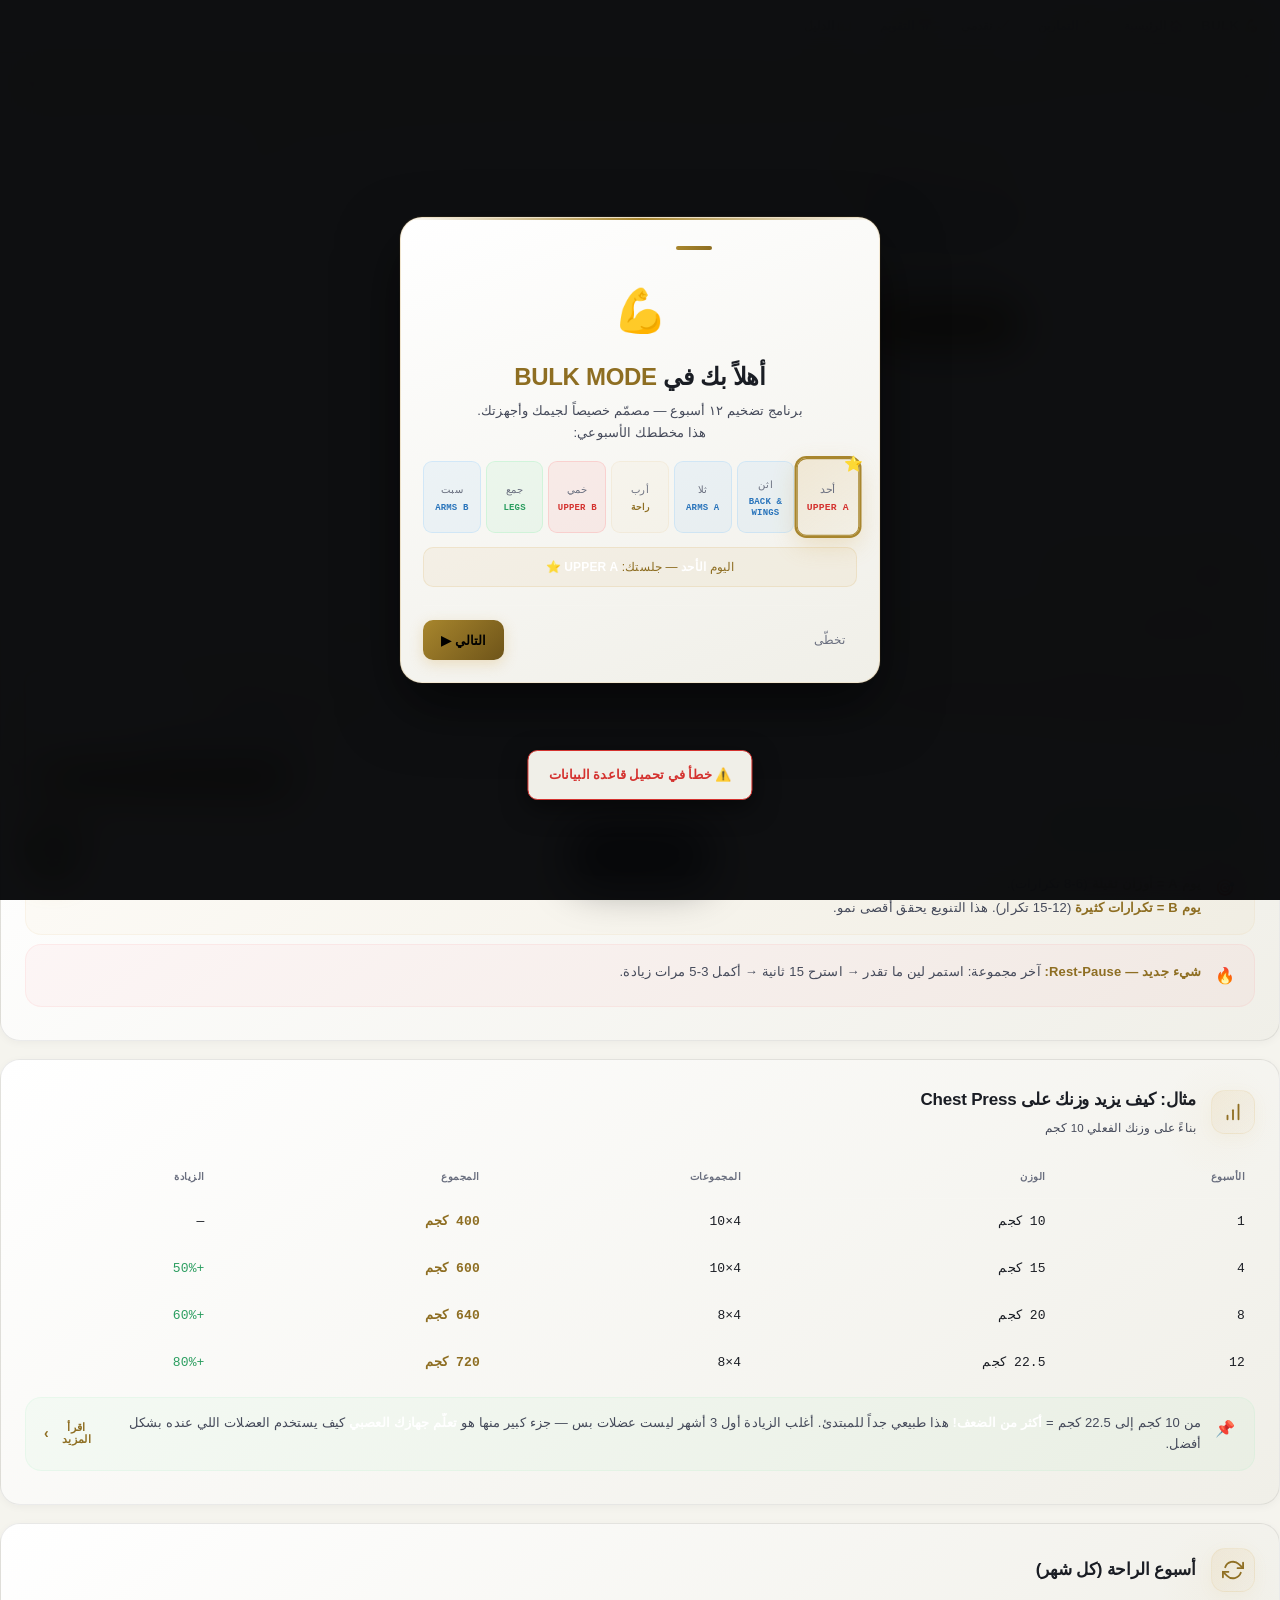
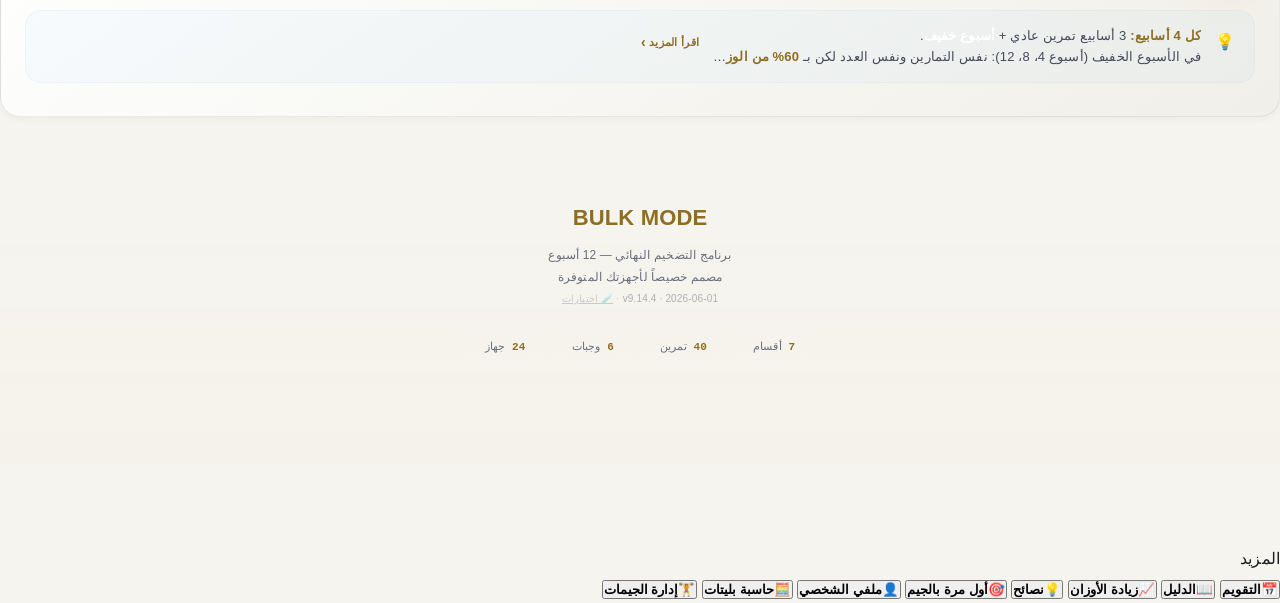
==== index.html @ eb4fef43 "feat(ui): أجهزة حسب العضلة + أوزان اليوم + تغذية مختصرة + ملخص تقدّم + بطاقات نصائح (9.14.4) البند 6" ====
﻿<!DOCTYPE html>
<html lang="ar" dir="rtl">
<head>
<meta charset="UTF-8">
<!-- V9.4 — viewport-fit=cover ضروري لـ safe-area-inset على iPhone X+
     السماح للتكبير (user-scalable=yes) لـ accessibility — منعه يكسر زر التكبير في iOS Safari -->
<meta name="viewport" content="width=device-width, initial-scale=1.0, viewport-fit=cover">
<meta name="format-detection" content="telephone=no">
<!-- V8.4 (P1-#5) — Content Security Policy (transitional: unsafe-inline لأن inline onclick + style بداخل HTML/SVG، نخفّضها تدريجياً في P2) -->
<meta http-equiv="Content-Security-Policy" content="default-src 'self'; script-src 'self' 'unsafe-inline'; style-src 'self' 'unsafe-inline' https://fonts.googleapis.com; font-src 'self' https://fonts.gstatic.com data:; img-src 'self' data: blob:; connect-src 'self'; manifest-src 'self'; worker-src 'self'; child-src 'self'; frame-ancestors 'none'; base-uri 'self'; form-action 'none'">
<meta name="referrer" content="no-referrer">
<title>BULK MODE V8 — برنامج التضخيم</title>

<!-- PWA Configuration -->
<link rel="manifest" href="manifest.json">
<meta name="theme-color" content="#D4A853">
<meta name="apple-mobile-web-app-capable" content="yes">
<meta name="apple-mobile-web-app-status-bar-style" content="black-translucent">
<meta name="apple-mobile-web-app-title" content="BULK MODE">
<link rel="apple-touch-icon" href="icons/icon-192.png">
<link rel="icon" type="image/png" sizes="192x192" href="icons/icon-192.png">

<!-- V8.4 (P2-#5) — قلّلنا أوزان الخطوط من 17 لـ 10 (400/600/700/800 لـ Rubik و Outfit؛ 400/700 لـ JetBrains Mono) -->
<!-- preconnect لتسريع DNS handshake للخطوط -->
<link rel="preconnect" href="https://fonts.googleapis.com">
<link rel="preconnect" href="https://fonts.gstatic.com" crossorigin>
<link href="https://fonts.googleapis.com/css2?family=Rubik:wght@400;600;700;800&family=Outfit:wght@400;600;700;800&family=JetBrains+Mono:wght@400;700&display=swap" rel="stylesheet">
<link rel="stylesheet" href="css/styles.css">
</head>
<body>

<!-- V8.4 (P2-#7) — SVG icon sprite (Lucide-style outline icons). يُحقن في .ci (card icons) بدل emojis لـ visual consistency -->
<svg xmlns="http://www.w3.org/2000/svg" id="iconSprite" style="display:none" aria-hidden="true">
  <defs>
    <!-- Dumbbell (workout/training) -->
    <symbol id="i-dumbbell" viewBox="0 0 24 24" fill="none" stroke="currentColor" stroke-width="2" stroke-linecap="round" stroke-linejoin="round"><path d="M6.5 6.5L17.5 17.5"/><path d="M21 21L20 20"/><path d="M3 3L4 4"/><path d="M3.5 3.5L7.5 7.5L4 11L7 14L3 18"/><path d="M20.5 20.5L16.5 16.5L20 13L17 10L21 6"/></symbol>
    <!-- Bar chart (progress/analytics) -->
    <symbol id="i-bar-chart" viewBox="0 0 24 24" fill="none" stroke="currentColor" stroke-width="2" stroke-linecap="round" stroke-linejoin="round"><line x1="12" y1="20" x2="12" y2="10"/><line x1="18" y1="20" x2="18" y2="4"/><line x1="6" y1="20" x2="6" y2="16"/></symbol>
    <!-- Trending up -->
    <symbol id="i-trending-up" viewBox="0 0 24 24" fill="none" stroke="currentColor" stroke-width="2" stroke-linecap="round" stroke-linejoin="round"><polyline points="23 6 13.5 15.5 8.5 10.5 1 18"/><polyline points="17 6 23 6 23 12"/></symbol>
    <!-- Calendar -->
    <symbol id="i-calendar" viewBox="0 0 24 24" fill="none" stroke="currentColor" stroke-width="2" stroke-linecap="round" stroke-linejoin="round"><rect x="3" y="4" width="18" height="18" rx="2"/><line x1="16" y1="2" x2="16" y2="6"/><line x1="8" y1="2" x2="8" y2="6"/><line x1="3" y1="10" x2="21" y2="10"/></symbol>
    <!-- Zap (energy/quick) -->
    <symbol id="i-zap" viewBox="0 0 24 24" fill="none" stroke="currentColor" stroke-width="2" stroke-linecap="round" stroke-linejoin="round"><polygon points="13 2 3 14 12 14 11 22 21 10 12 10 13 2"/></symbol>
    <!-- Target -->
    <symbol id="i-target" viewBox="0 0 24 24" fill="none" stroke="currentColor" stroke-width="2" stroke-linecap="round" stroke-linejoin="round"><circle cx="12" cy="12" r="10"/><circle cx="12" cy="12" r="6"/><circle cx="12" cy="12" r="2"/></symbol>
    <!-- Refresh / cycle (substitutions) -->
    <symbol id="i-refresh" viewBox="0 0 24 24" fill="none" stroke="currentColor" stroke-width="2" stroke-linecap="round" stroke-linejoin="round"><polyline points="23 4 23 10 17 10"/><polyline points="1 20 1 14 7 14"/><path d="M3.51 9a9 9 0 0 1 14.85-3.36L23 10M1 14l4.64 4.36A9 9 0 0 0 20.49 15"/></symbol>
    <!-- Ruler (measurements) -->
    <symbol id="i-ruler" viewBox="0 0 24 24" fill="none" stroke="currentColor" stroke-width="2" stroke-linecap="round" stroke-linejoin="round"><path d="M21.3 8.7L8.7 21.3a2.4 2.4 0 0 1-3.4 0L2.7 18.7a2.4 2.4 0 0 1 0-3.4L15.3 2.7a2.4 2.4 0 0 1 3.4 0l2.6 2.6a2.4 2.4 0 0 1 0 3.4z"/><path d="M7.5 10.5l2 2M10.5 7.5l2 2M13.5 4.5l2 2M4.5 13.5l2 2"/></symbol>
    <!-- User -->
    <symbol id="i-user" viewBox="0 0 24 24" fill="none" stroke="currentColor" stroke-width="2" stroke-linecap="round" stroke-linejoin="round"><path d="M20 21v-2a4 4 0 0 0-4-4H8a4 4 0 0 0-4 4v2"/><circle cx="12" cy="7" r="4"/></symbol>
    <!-- Clipboard (notes) -->
    <symbol id="i-clipboard" viewBox="0 0 24 24" fill="none" stroke="currentColor" stroke-width="2" stroke-linecap="round" stroke-linejoin="round"><path d="M16 4h2a2 2 0 0 1 2 2v14a2 2 0 0 1-2 2H6a2 2 0 0 1-2-2V6a2 2 0 0 1 2-2h2"/><rect x="8" y="2" width="8" height="4" rx="1"/></symbol>
    <!-- Pill (supplements) -->
    <symbol id="i-pill" viewBox="0 0 24 24" fill="none" stroke="currentColor" stroke-width="2" stroke-linecap="round" stroke-linejoin="round"><path d="M10.5 20.5L20 11a4.95 4.95 0 0 0-7-7L3.5 13.5A4.95 4.95 0 0 0 10.5 20.5z"/><line x1="8.5" y1="8.5" x2="15.5" y2="15.5"/></symbol>
    <!-- Shield (safety) -->
    <symbol id="i-shield" viewBox="0 0 24 24" fill="none" stroke="currentColor" stroke-width="2" stroke-linecap="round" stroke-linejoin="round"><path d="M12 22s8-4 8-10V5l-8-3-8 3v7c0 6 8 10 8 10z"/></symbol>
    <!-- Award (achievements) -->
    <symbol id="i-award" viewBox="0 0 24 24" fill="none" stroke="currentColor" stroke-width="2" stroke-linecap="round" stroke-linejoin="round"><circle cx="12" cy="8" r="7"/><polyline points="8.21 13.89 7 23 12 20 17 23 15.79 13.88"/></symbol>
    <!-- Settings -->
    <symbol id="i-settings" viewBox="0 0 24 24" fill="none" stroke="currentColor" stroke-width="2" stroke-linecap="round" stroke-linejoin="round"><circle cx="12" cy="12" r="3"/><path d="M19.4 15a1.65 1.65 0 0 0 .33 1.82l.06.06a2 2 0 1 1-2.83 2.83l-.06-.06a1.65 1.65 0 0 0-1.82-.33 1.65 1.65 0 0 0-1 1.51V21a2 2 0 1 1-4 0v-.09A1.65 1.65 0 0 0 9 19.4a1.65 1.65 0 0 0-1.82.33l-.06.06a2 2 0 1 1-2.83-2.83l.06-.06a1.65 1.65 0 0 0 .33-1.82 1.65 1.65 0 0 0-1.51-1H3a2 2 0 1 1 0-4h.09A1.65 1.65 0 0 0 4.6 9a1.65 1.65 0 0 0-.33-1.82l-.06-.06a2 2 0 1 1 2.83-2.83l.06.06a1.65 1.65 0 0 0 1.82.33H9a1.65 1.65 0 0 0 1-1.51V3a2 2 0 1 1 4 0v.09a1.65 1.65 0 0 0 1 1.51 1.65 1.65 0 0 0 1.82-.33l.06-.06a2 2 0 1 1 2.83 2.83l-.06.06a1.65 1.65 0 0 0-.33 1.82V9a1.65 1.65 0 0 0 1.51 1H21a2 2 0 1 1 0 4h-.09a1.65 1.65 0 0 0-1.51 1z"/></symbol>
    <!-- Book (guide) -->
    <symbol id="i-book" viewBox="0 0 24 24" fill="none" stroke="currentColor" stroke-width="2" stroke-linecap="round" stroke-linejoin="round"><path d="M4 19.5A2.5 2.5 0 0 1 6.5 17H20"/><path d="M6.5 2H20v20H6.5A2.5 2.5 0 0 1 4 19.5v-15A2.5 2.5 0 0 1 6.5 2z"/></symbol>
    <!-- Utensils (food) -->
    <symbol id="i-utensils" viewBox="0 0 24 24" fill="none" stroke="currentColor" stroke-width="2" stroke-linecap="round" stroke-linejoin="round"><path d="M3 2v7c0 1.1.9 2 2 2h4a2 2 0 0 0 2-2V2"/><path d="M7 2v20"/><path d="M21 15V2a5 5 0 0 0-5 5v6c0 1.1.9 2 2 2h3zm0 0v7"/></symbol>
    <!-- Home -->
    <symbol id="i-home" viewBox="0 0 24 24" fill="none" stroke="currentColor" stroke-width="2" stroke-linecap="round" stroke-linejoin="round"><path d="M3 9l9-7 9 7v11a2 2 0 0 1-2 2H5a2 2 0 0 1-2-2z"/><polyline points="9 22 9 12 15 12 15 22"/></symbol>
    <!-- Alert triangle -->
    <symbol id="i-alert" viewBox="0 0 24 24" fill="none" stroke="currentColor" stroke-width="2" stroke-linecap="round" stroke-linejoin="round"><path d="M10.29 3.86L1.82 18a2 2 0 0 0 1.71 3h16.94a2 2 0 0 0 1.71-3L13.71 3.86a2 2 0 0 0-3.42 0z"/><line x1="12" y1="9" x2="12" y2="13"/><line x1="12" y1="17" x2="12.01" y2="17"/></symbol>
    <!-- Activity (heart pulse) -->
    <symbol id="i-activity" viewBox="0 0 24 24" fill="none" stroke="currentColor" stroke-width="2" stroke-linecap="round" stroke-linejoin="round"><polyline points="22 12 18 12 15 21 9 3 6 12 2 12"/></symbol>
    <!-- Image (photos) -->
    <symbol id="i-image" viewBox="0 0 24 24" fill="none" stroke="currentColor" stroke-width="2" stroke-linecap="round" stroke-linejoin="round"><rect x="3" y="3" width="18" height="18" rx="2"/><circle cx="8.5" cy="8.5" r="1.5"/><polyline points="21 15 16 10 5 21"/></symbol>
    <!-- Sun (rest/recovery) -->
    <symbol id="i-sun" viewBox="0 0 24 24" fill="none" stroke="currentColor" stroke-width="2" stroke-linecap="round" stroke-linejoin="round"><circle cx="12" cy="12" r="4"/><line x1="12" y1="2" x2="12" y2="4"/><line x1="12" y1="20" x2="12" y2="22"/><line x1="4.93" y1="4.93" x2="6.34" y2="6.34"/><line x1="17.66" y1="17.66" x2="19.07" y2="19.07"/><line x1="2" y1="12" x2="4" y2="12"/><line x1="20" y1="12" x2="22" y2="12"/><line x1="4.93" y1="19.07" x2="6.34" y2="17.66"/><line x1="17.66" y1="6.34" x2="19.07" y2="4.93"/></symbol>
  </defs>
</svg>

<!-- V9.14.1 — حُذف Hero الخارجي. النسخة الجديدة في Dashboard (داخل #dashboardContainer):
     - Hero Section تفسيري (collapsible للنشطين)
     - Today's Workout Card
     - Program Quick Summary
     في صفحات أخرى غير t0، يظهر BULK في nav-brand كافٍ. -->

<nav class="nav">
  <div class="nav-brand" onclick="scrollTop()">💪 BULK</div>
  <div class="ni">
    <!-- V9.0 (P5) — 5 tabs: الرئيسية default (Dashboard), Workouts, Progress, Calendar, Guide hub.
         Eating/Tips/FirstTime/Progression أصبحت أقساماً داخل tab "الدليل". -->
    <button class="nb a" data-t="0">🏠 الرئيسية</button>
    <button class="nb" data-t="1">💪 التمارين</button>
    <button class="nb" data-t="7">📈 تقدمي</button>
    <button class="nb" data-t="8">📅 التقويم</button>
    <button class="nb" data-t="5">📖 الدليل</button>
  </div>
</nav>

<!-- V8.4 — Gym Switcher pill (active gym indicator + quick switch) -->
<div id="gymSwitcher" class="gym-switcher" style="display:none">
  <button type="button" class="gs-pill" onclick="toggleGymSwitcherMenu(event)" aria-label="تبديل الجيم النشط">
    <span class="gs-icon" id="gsIcon">🏋️</span>
    <span class="gs-text">
      <small>الجيم النشط</small>
      <b id="gsName">—</b>
    </span>
    <span class="gs-chev">▾</span>
  </button>
  <div id="gsMenu" class="gs-menu" aria-hidden="true"></div>
</div>

<!-- V8 — Smart Deload Header Banner (sticky below nav) -->
<div id="deloadHeaderBanner" class="deload-header-banner"></div>

<!-- ===== TAB 0: الرئيسية (Dashboard V9.11) ===== -->
<!-- البنية الجديدة:
     ١. Status Strip (أسبوع/streak/يوم النوع)
     ٢. Primary Action Hero (CTA كبير)
     ٣. Quick Stats (٣ بطاقات)
     ٤. Week Grid (٧ خلايا تفاعلية)
     ٥. Next Achievement (شرطي >٣٠٪)
     ٦. Recent PRs (٣ كحد أقصى، carousel)
     ٧. Today Nutrition (٣ progress bars)
     ٨. Quick Actions (٣ أزرار)
     ٩. Expandable Program Info (details)
     كلها تُولَّد من js/dashboard.js → refreshDashboard() -->
<div class="sec a" id="t0">

  <!-- Dashboard container (يحوي كل البلوكات الديناميكية) -->
  <div id="dashboardContainer">
    <div class="chart-loading">جاري تحميل لوحة التحكم...</div>
  </div>

  <!-- V9.11 — العناصر القديمة المحذوفة (userProfileCard, fu2) أُدمجت في Dashboard:
       - بيانات المستخدم → نقطة في Status Strip + رابط من Hero
       - تقسيم الأسبوع → Week Grid المدمج -->

  <!-- V9.0 (P2) — Collapsible: الشرح العلمي القديم (متوفر لمن يريد، مخفي افتراضياً) -->
  <details class="program-info-details">
    <summary>
      <span>📖 اعرف برنامجك بعمق</span>
      <small>كيف يشتغل APS · ذروة الجيم · المعادلة الزمنية · الأجهزة الـ ٢٤</small>
    </summary>
    <div class="program-info-body">

      <div class="card">
        <div class="ch"><div class="ci">⚡</div><div><div class="ct">النظام الجديد V4 — كيف يشتغل؟</div><div class="cs">Antagonist Paired Sets · محسّن لذروة الجيم</div></div></div>
        <div class="tip tg"><div class="ti">🎯</div><div class="tt"><strong>الفكرة الأساسية:</strong> بدل ما تستريح ساكت بين سيتات الظهر، تستغل وقت الراحة بتمرين كتف (عضلة مختلفة). الظهر يرتاح فعلياً ١٦٠ ث (~٢:٤٠ دقيقة) وأنت تشتغل = تنهي تمرينك في ٥٥ دقيقة بدل ٧٥.</div></div>
        <div class="tip tr"><div class="ti">⚠️</div><div class="tt"><strong>التحدي الحقيقي — ذروة الجيم:</strong> أنت تتمرن بين ٦-٩م والجيم مزدحم. <b>أكبر مشكلة في APS:</b> تحتاج جهازين فاضيين بنفس اللحظة. الحل في V4:<br><br>✅ <b>كل الأزواج مصممة بأجهزة متجاورة أو نفس الجهاز</b><br>✅ <b>كل زوج له Plan B</b> لو أحد الجهازين مشغول<br>✅ <b>استراتيجية المنشفة:</b> ضع منشفتك على الجهاز الثاني = حجز ضمني محترم</div></div>
        <div class="tip tb"><div class="ti">📊</div><div class="tt"><strong>المعادلة الزمنية لـ V4:</strong><br>• راحة بين تمارين الزوج: <b>٦٠ ثانية موحّدة</b><br>• راحة فعلية للعضلة المستهدفة: <b>٦٠+٤٠+٦٠ = ١٦٠ ث (~٢:٤٠ دقيقة)</b><br>• راحة المركّبات SOLO (Chest Press, Leg Press, Shoulder Press): <b>٩٠-١٢٠ ث</b> غير قابلة للتقصير<br><br><b>المدة الإجمالية: ٥٢-٥٧ دقيقة لكل جلسة.</b></div></div>
        <div class="tip t0"><div class="ti">🔬</div><div class="tt"><strong>هل ١٦٠ ث راحة كافية؟</strong> نعم، علمياً مؤكد. دراسات Schoenfeld 2016 و Grgic 2018 أثبتت إن راحة ٢-٣ دقائق تعطي نفس نمو العضل مثل ٥ دقائق، طالما الـ proximity to failure متماثل. الأهم هو RPE 7-8 في آخر تكرار، مش طول الراحة.</div></div>
        <div class="tip t0"><div class="ti">📋</div><div class="tt"><strong>قراءة البرنامج:</strong><br>• <span style="color:var(--purple)">رقم بنفسجي</span> = سيت SOLO (تمرين منفرد براحة كاملة)<br>• <span style="color:var(--g2)">رقم ذهبي</span> = سيت داخل زوج APS<br>• <span style="color:var(--blue)">⏱ أزرق</span> = استراحة محسوبة بالثانية<br>• <span style="color:var(--blue)">📋 Plan B</span> = البديل لو الجهاز مشغول<br>• <span style="color:var(--grn)">🟢 ZONE</span> = منطقة الأجهزة في الجيم<br><br><b>كل اللي عليك:</b> اتبع الترتيب من ١ لآخر رقم. لا تفكر، لا تخطّط — بس نفّذ.</div></div>
      </div>

      <div class="card">
        <div class="ch"><div class="ci">⚙️</div><div><div class="ct">لماذا هذا التقسيم؟ (UPPER PRIORITY)</div></div></div>
        <div class="tip tg"><div class="ti">✅</div><div class="tt"><strong>تكرار التحفيز:</strong><br>• <b>الظهر/الضلات:</b> ٣×/أسبوع (Upper A + Back & Wings + Upper B)<br>• <b>الصدر:</b> ٣×/أسبوع (Upper A + Upper B + غير مباشر في ARMS عبر Dips)<br>• <b>الأكتاف:</b> ٣×/أسبوع<br>• <b>البايسبس/الترايسبس:</b> ٤×/أسبوع (Arms A+B + غير مباشر)<br>• <b>الأرجل:</b> ١×/أسبوع صيانة</div></div>
        <div class="tip tr"><div class="ti">⚡</div><div class="tt"><strong>لماذا يوم أرجل واحد فقط؟</strong> هدفك ضخم سريع للجذع العلوي. أيام الأرجل تستهلك طاقة هائلة وتؤخر تعافي العلوي. يوم واحد قصير يكفي لإبقاء الهرمونات شغّالة (تستوستيرون + GH).</div></div>
      </div>

      <div class="card">
        <div class="ch"><div class="ci">📍</div><div><div class="ct">استراتيجية ذروة الجيم (٦-٩م)</div></div></div>
        <div class="tip tg"><div class="ti">1️⃣</div><div class="tt"><strong>أزواج Zone-Based:</strong> أجهزة متجاورة أو نفس الجهاز (Bicep + Tricep على Pulley · Abductor + Adductor نفس الجهاز · Leg Ext + Curl متجاوران).</div></div>
        <div class="tip tg"><div class="ti">2️⃣</div><div class="tt"><strong>قاعدة المنشفة:</strong> قبل بدء الزوج، ضع منشفتك على الجهاز الثاني = حجز ضمني محترم.</div></div>
        <div class="tip tg"><div class="ti">3️⃣</div><div class="tt"><strong>Plan B:</strong> لو الجهاز الثاني مشغول، كل زوج له بديل واضح. زر «⇄ بديل؟» في صفحة التمارين يفتحه فوراً.</div></div>
        <div class="tip tb"><div class="ti">💡</div><div class="tt"><strong>قاعدة ذهبية:</strong> لو حسيت إنك تضيع وقت تنتظر، اقلب الزوج إلى Straight Sets مؤقتاً.</div></div>
      </div>

      <!-- V9.8 (#21) — Equipment grid ديناميكي يقرأ من الجيم النشط -->
      <div class="card" id="equipmentGridCard">
        <div class="ch"><div class="ci">🏋️</div><div><div class="ct" id="equipmentGridTitle">المعدات المتوفرة</div><div class="cs" id="equipmentGridSub"></div></div></div>
        <div class="eg" id="equipmentGridList"></div>
      </div>

    </div>
  </details>

</div>

<!-- ===== TAB 1: التمارين ===== -->
<div class="sec" id="t1">

  <div class="card" style="margin-bottom:12px">
    <div class="ch"><div class="ci">📐</div><div><div class="ct">منطق ترتيب التمارين الجديد</div></div></div>
    <div class="tip t0"><div class="ti">1️⃣</div><div class="tt"><strong>المركّبة الثقيلة أولاً — SOLO</strong> راحة كاملة لضمان أعلى أداء على أهم تمرين</div></div>
    <div class="tip t0"><div class="ti">2️⃣</div><div class="tt"><strong>الأزواج (PAIRS) من التمرين الثاني</strong> — عضلتان متضادتان بالتناوب</div></div>
    <div class="tip t0"><div class="ti">3️⃣</div><div class="tt"><strong>العزل والعضلات الصغيرة في النهاية</strong> — مع آخر زوج Drop Set في الشهر الثاني</div></div>
    <div class="tip t0"><div class="ti">4️⃣</div><div class="tt"><strong>البطن والخصر آخر شيء دائماً</strong> — كثيراً ما تكون SOLO لأنها صغيرة</div></div>
  </div>

  <div class="card" style="margin-bottom:12px">
    <div class="ch"><div class="ci">⚖️</div><div><div class="ct">أوزانك المبدئية — الأسبوع الأول</div><div class="cs">نفس الأوزان السابقة — ما تغيّرت</div></div></div>

    <div class="tip tr" style="margin-bottom:14px"><div class="ti">🔴</div><div class="tt"><strong>الجذع العلوي</strong></div></div>
    <div class="tip t0"><div class="ti">⚖️</div><div class="tt"><b>Chest Press:</b> <strong>10 كجم</strong> · <b>Lat Machine:</b> <strong>15 كجم</strong></div></div>
    <div class="tip t0"><div class="ti">⚖️</div><div class="tt"><b>Shoulder Press:</b> <strong>10 كجم</strong> · <b>Low Row:</b> <strong>15 كجم</strong></div></div>
    <div class="tip t0"><div class="ti">⚖️</div><div class="tt"><b>Pectoral Fly:</b> <strong>10 كجم</strong> · <b>Reverse Fly:</b> <strong>5 كجم</strong></div></div>
    <div class="tip t0"><div class="ti">⚖️</div><div class="tt"><b>Delts Machine:</b> <strong>5 كجم</strong> · <b>Upper Back:</b> <strong>10 كجم</strong></div></div>
    <div class="tip t0"><div class="ti">⚖️</div><div class="tt"><b>Vertical Traction:</b> <strong>15 كجم</strong> · <b>Pulley:</b> <strong>10 كجم</strong></div></div>

    <div class="tip tg" style="margin-top:14px;margin-bottom:14px"><div class="ti">🟢</div><div class="tt"><strong>الأرجل والسمانة والبطن</strong></div></div>
    <div class="tip t0"><div class="ti">⚖️</div><div class="tt"><b>Leg Press:</b> <strong>50 كجم</strong> · <b>Prone Leg Curl:</b> <strong>10 كجم</strong></div></div>
    <div class="tip t0"><div class="ti">⚖️</div><div class="tt"><b>Leg Extension:</b> <strong>15 كجم</strong> · <b>Abductor/Adductor:</b> <strong>15 كجم</strong></div></div>
    <div class="tip t0"><div class="ti">⚖️</div><div class="tt"><b>Lower Back:</b> <strong>15 كجم</strong> · <b>Calf Raise:</b> <strong>50 كجم</strong></div></div>
    <div class="tip t0"><div class="ti">⚖️</div><div class="tt"><b>Abdominal Crunch:</b> <strong>15 كجم</strong> · <b>Rotary Torso:</b> <strong>10 كجم</strong> · <b>Hanging Leg Raise:</b> بدون وزن</div></div>

    <div class="tip tpu" style="margin-top:14px;margin-bottom:14px"><div class="ti">🟣</div><div class="tt"><strong>الذراعين</strong></div></div>
    <div class="tip t0"><div class="ti">⚖️</div><div class="tt"><b>Arm Extension:</b> <strong>20 كجم</strong> · <b>Arm Curl:</b> <strong>10 كجم</strong></div></div>
    <div class="tip t0"><div class="ti">⚖️</div><div class="tt"><b>Dips/Chin Ups (بمساعدة):</b> أثقل مساعدة ممكنة</div></div>

    <div class="tip tr" style="margin-top:14px"><div class="ti">⚠️</div><div class="tt"><strong>تذكير:</strong> هذي أوزان الأسبوعين الأول والثاني فقط. آخر ٢-٣ تكرارات لازم تكون صعبة. لو سهل = زد ٢.٥ كجم. لو ثقيل جداً = خفّف.</div></div>
  </div>

  <div class="tip t0" style="margin-bottom:16px"><div class="ti">🚣</div><div class="tt"><strong>قبل كل تمرين:</strong> 5 دقائق تجديف على Skillrow + مجموعة تسخين بنص الوزن على أول جهاز.</div></div>

  <!-- V8.3 (3.10) — Smart day recommendation banner (لو فات >24س بدون جلسة) -->
  <div id="missedDayBanner" class="missed-banner" style="display:none"></div>

  <!-- V9.7 (#10) — Gym Equipment Mismatch banner (لو تمارين البرنامج لا تتوفر في active gym) -->
  <div id="gymMismatchBanner" class="gym-mismatch-banner" style="display:none"></div>

  <!-- كل الأيام السبعة تُولَّد ديناميكياً من PROGRAM_DATA عبر renderProgram() -->
  <!-- V8.3 — التخصيصات (program editor) تُحفظ في KEYS.PROGRAM_OVERRIDES وتُدمج عند التوليد -->
  <div id="programContainer"></div>

</div>

<!-- ===== TAB 2: زيادة الأوزان ===== -->
<div class="sec" id="t2">

  <div class="card">
    <div class="ch"><div class="ci">⚡</div><div><div class="ct">قاعدة خاصة بنظام V4</div></div></div>
    <div class="tip tr"><div class="ti">⚠️</div><div class="tt"><strong>الأسبوع الأول كامل بدون أزواج:</strong> سوِّ كل التمارين كـ <b>SOLO</b> مع راحة كاملة. الهدف تعلّم الحركة بدون ضغط الانتقال السريع.</div></div>
    <div class="tip tg"><div class="ti">✅</div><div class="tt"><strong>التدرّج لتطبيق V4 كامل:</strong><br>• <b>أسبوع ١:</b> كل التمارين SOLO — تعلّم الحركة<br>• <b>أسبوع ٢:</b> ضف زوج واحد فقط (آخر زوج في كل يوم)<br>• <b>أسبوع ٣:</b> ضف الزوج الثاني<br>• <b>أسبوع ٤:</b> طبّق V4 كامل + أسبوع خفيف ٦٠٪</div></div>
    <div class="tip tb"><div class="ti">💡</div><div class="tt"><strong>الأوزان في الزوج:</strong> توقّع إن أوزانك على <b>التمرين الثاني في الزوج</b> أقل ٥-١٠٪ من نفس التمرين لو كان SOLO. هذا طبيعي ولا يعني إنك ضعفت — الحجم الإجمالي للعمل يبقى ممتاز.</div></div>
    <div class="tip t0"><div class="ti">📊</div><div class="tt"><strong>لماذا الراحة ٦٠ ث بالضبط؟</strong><br>• <b>أقل من ٤٥ ث:</b> العضلة لا تستعيد فوسفوكرياتين بشكل كافٍ → ضعف أداء<br>• <b>٦٠ ث:</b> توازن مثالي — استعادة ٨٥-٩٠٪ + استغلال وقت الراحة<br>• <b>أكثر من ٩٠ ث:</b> لا فائدة إضافية لنمو العضل، فقط يطيل الجلسة</div></div>
  </div>

  <div class="card">
    <div class="ch"><div class="ci">📈</div><div><div class="ct">القاعدة الذهبية لزيادة الوزن</div></div></div>
    <div class="tip t0"><div class="ti">⚡</div><div class="tt"><strong>متى تزيد الوزن؟</strong> إذا أكملت العدد المطلوب في <b>كل المجموعات</b> بسهولة → زد <strong>2.5 كجم</strong> الجلسة الجاية.<br><br><strong>ما أكملت؟</strong> → كرر نفس الوزن لين تكمل. لا تستعجل.</div></div>
    <div class="tip t0"><div class="ti">🏋️</div><div class="tt"><strong>العقلة والغمس:</strong> ابدأ على جهاز Kneeling Easy Chin Dip بأثقل مساعدة. كل أسبوع قلّل المساعدة درجة. متى ما قدرت تسوي <b>3 × 10</b> بدون مساعدة على المحطة العادية، ابدأ تضيف وزن بحزام.</div></div>
  </div>

  <div class="card">
    <div class="ph p1">الشهر الأول — التكيّف على V4 (أسبوع 1-4)</div>
    <div class="tip t0"><div class="ti">🎯</div><div class="tt">تطبيق تدرّجي للأزواج كما موضّح أعلاه. ركّز على تعلّم الحركة في الأسبوع ١، وأضف زوجاً جديداً كل أسبوع.</div></div>
  </div>
    <div class="tip t0"><div class="ti">📌</div><div class="tt"><strong>العقلة/الغمس:</strong> استخدم جهاز Kneeling Easy Chin Dip — ابدأ بأثقل مساعدة وقلّلها كل أسبوع.</div></div>
  </div>

  <div class="card">
    <div class="ph p2">الشهر الثاني — الزيادة (أسبوع 5-8)</div>
    <div class="tip t0"><div class="ti">⚖️</div><div class="tt"><strong>كل أسبوع:</strong> زد 2.5 كجم على التمارين الكبيرة (Chest Press, Leg Press, Shoulder Press, Lat Machine). وزد 1.25 كجم على تمارين العزل الصغيرة.</div></div>
    <div class="tip tr"><div class="ti">🔥</div><div class="tt"><strong>شيء جديد — Drop Set:</strong> آخر تمرين عزل في كل يوم → سوِّ آخر مجموعة، ثم خفّف الوزن 30% واستمر لين ما تقدر ترفع. هذا يحرق العضلة بالكامل.</div></div>
  </div>

  <div class="card">
    <div class="ph p3">الشهر الثالث — الذروة (أسبوع 9-12)</div>
    <div class="tip t0"><div class="ti">🎯</div><div class="tt"><strong>يوم A = أوزان ثقيلة</strong> (6-8 تكرارات).<br><strong>يوم B = تكرارات كثيرة</strong> (12-15 تكرار). هذا التنويع يحقق أقصى نمو.</div></div>
    <div class="tip tr"><div class="ti">🔥</div><div class="tt"><strong>شيء جديد — Rest-Pause:</strong> آخر مجموعة: استمر لين ما تقدر → استرح 15 ثانية → أكمل 3-5 مرات زيادة.</div></div>
  </div>

  <div class="card">
    <div class="ch"><div class="ci">📊</div><div><div class="ct">مثال: كيف يزيد وزنك على Chest Press</div><div class="cs">بناءً على وزنك الفعلي 10 كجم</div></div></div>
    <table class="pt">
      <tr><th>الأسبوع</th><th>الوزن</th><th>المجموعات</th><th>المجموع</th><th>الزيادة</th></tr>
      <tr><td>1</td><td>10 كجم</td><td>4×10</td><td class="h">400 كجم</td><td>—</td></tr>
      <tr><td>4</td><td>15 كجم</td><td>4×10</td><td class="h">600 كجم</td><td class="u">+50%</td></tr>
      <tr><td>8</td><td>20 كجم</td><td>4×8</td><td class="h">640 كجم</td><td class="u">+60%</td></tr>
      <tr><td>12</td><td>22.5 كجم</td><td>4×8</td><td class="h">720 كجم</td><td class="u">+80%</td></tr>
    </table>
    <div class="tip tg" style="margin-top:10px"><div class="ti">📌</div><div class="tt">من 10 كجم إلى 22.5 كجم = <b>أكثر من الضعف!</b> هذا طبيعي جداً للمبتدئ. أغلب الزيادة أول 3 أشهر ليست عضلات بس — جزء كبير منها هو <b>تعلّم جهازك العصبي</b> كيف يستخدم العضلات اللي عنده بشكل أفضل.</div></div>
  </div>

  <div class="card">
    <div class="ch"><div class="ci">🔄</div><div><div class="ct">أسبوع الراحة (كل شهر)</div></div></div>
    <div class="tip tb"><div class="ti">💡</div><div class="tt"><strong>كل 4 أسابيع:</strong> 3 أسابيع تمرين عادي + <b>أسبوع خفيف</b>.<br>في الأسبوع الخفيف (أسبوع 4، 8، 12): نفس التمارين ونفس العدد لكن بـ <strong>60% من الوزن</strong>.<br><br>لا تتخطاه! جسمك يبني العضل أثناء الراحة مو أثناء التمرين.</div></div>
  </div>
</div>

<!-- ===== TAB 3: الأكل ===== -->
<div class="sec" id="t3">

  <div class="card">
    <div class="ch"><div class="ci">🔢</div><div><div class="ct">كم تحتاج تاكل باليوم؟</div></div></div>
    <div class="mg">
      <div class="mc mcc"><span class="mn">2,815</span><span class="ml">سعرة باليوم</span></div>
      <div class="mc mcp"><span class="mn">175g</span><span class="ml">بروتين</span></div>
      <div class="mc mcb"><span class="mn">362g</span><span class="ml">كارب (نشويات)</span></div>
      <div class="mc mcf"><span class="mn">74g</span><span class="ml">دهون</span></div>
    </div>
    <!-- V8.4 (P1-#1) — صيغة عامة بدل قيم ثابتة (الأرقام الفعلية في 👤 ملفي الشخصي) -->
    <div class="tip t0"><div class="ti">📐</div><div class="tt"><strong>كيف حسبناها؟</strong><br>• بروتين: <b>2.0-2.4 جم/كجم</b> من وزن جسمك (لبناء العضل)<br>• السعرات: BMR × معامل النشاط + <b>400</b> سعرة (للتضخيم)<br>• الباقي يتوزع بين كارب ودهون<br><small style="color:var(--tx3)">اضغط 👤 ملفي الشخصي لحساب أرقامك بدقّة.</small></div></div>
    <div class="tip tr"><div class="ti">⚠️</div><div class="tt"><strong>البروتين غير قابل للتفاوض.</strong> لازم 175 جرام كل يوم. بدونه مستحيل تبني عضل حتى لو تمارينك ممتازة.</div></div>
  </div>

  <div class="card">
    <div class="ch"><div class="ci">🍽️</div><div><div class="ct">6 وجبات باليوم</div><div class="cs">مُصممة عشان تتمرن بعد العشاء</div></div></div>

    <div class="meal"><div class="mt" style="color:var(--org)">الفطور · 8:00 صباحاً</div><div class="mna">🥚 فطور بروتين</div><div class="md">3 بيضات (مسلوقة أو مقلية) + شريحتين خبز أسمر + كوب شوفان بالحليب + نص موزة</div><div class="mm"><span class="mi mic">536 سعرة</span><span class="mi mip">بروتين: 30g</span><span class="mi mik">كارب: 68g</span><span class="mi mif">دهون: 16g</span></div></div>

    <div class="meal"><div class="mt" style="color:var(--org)">الغداء · 1:00 ظهراً</div><div class="mna">🍗 الوجبة الأهم — الكتلة</div><div class="md">صدر دجاج مشوي 200 جرام + كوب ونص أرز مطبوخ + سلطة كبيرة + ملعقة زيت زيتون</div><div class="mm"><span class="mi mic">713 سعرة</span><span class="mi mip">بروتين: 50g</span><span class="mi mik">كارب: 90g</span><span class="mi mif">دهون: 17g</span></div></div>

    <div class="meal"><div class="mt" style="color:var(--org)">سناك · 4:00 العصر</div><div class="mna">🥜 وجبة خفيفة</div><div class="md">موزة + حفنة مكسرات (25 جرام لوز أو كاجو) + علبة زبادي يوناني + 3 تمرات</div><div class="mm"><span class="mi mic">440 سعرة</span><span class="mi mip">بروتين: 16g</span><span class="mi mik">كارب: 58g</span><span class="mi mif">دهون: 16g</span></div></div>

    <div class="meal"><div class="mt" style="color:var(--red)">⚡ قبل التمرين بساعة · حوالي 8:00 مساءً</div><div class="mna">وجبة الطاقة — لا تفوّتها!</div><div class="md">كوب ونص أرز أو معكرونة مطبوخة + بيضتين مسلوقة + خضار خفيف + ملعقة عسل</div><div class="mm"><span class="mi mic">505 سعرة</span><span class="mi mip">بروتين: 22g</span><span class="mi mik">كارب: 84g</span><span class="mi mif">دهون: 9g</span></div></div>

    <div class="meal"><div class="mt" style="color:var(--grn)">🌙 بعد التمرين مباشرة · حوالي 10:30 مساءً</div><div class="mna">وجبة البناء — أهم وجبة بعد الغداء!</div><div class="md">صدر دجاج 150 جرام (أو لحم 130 جرام) + بطاطس مسلوقة كبيرة أو كوب أرز + شريحة خبز + خضار</div><div class="mm"><span class="mi mic">470 سعرة</span><span class="mi mip">بروتين: 40g</span><span class="mi mik">كارب: 55g</span><span class="mi mif">دهون: 10g</span></div></div>

    <div class="meal"><div class="mt" style="color:var(--blue)">قبل النوم · 12:00</div><div class="mna">🥛 بروتين بطيء</div><div class="md">كوب زبادي يوناني كامل الدسم (200 جرام) — يغذّي العضل وأنت نايم لأنه يُهضم ببطء</div><div class="mm"><span class="mi mic">150 سعرة</span><span class="mi mip">بروتين: 17g</span><span class="mi mik">كارب: 7g</span><span class="mi mif">دهون: 6g</span></div></div>

    <div class="tip tg" style="margin-top:8px"><div class="ti">💧</div><div class="tt"><strong>الماء:</strong> 3-4 لتر باليوم كحد أدنى. لا تنتظر لين تعطش.</div></div>
    <div class="tip t0"><div class="ti">✅</div><div class="tt"><strong>التحقق:</strong> مجموع الوجبات = بروتين 175g + كارب 362g + دهون 74g = <b>2,814 سعرة</b>. كل شيء مطابق.</div></div>
  </div>

  <div class="card" id="shoppingListCard">
    <div class="ch"><div class="ci">🛒</div><div><div class="ct">قائمة المشتريات الأسبوعية</div><div class="cs">اطبعها أو صوّرها وروح السوبرماركت</div></div></div>
    <div class="tip t0"><div class="ti">🥩</div><div class="tt"><strong>بروتين:</strong><br>• صدور دجاج: 2.5 كجم<br>• بيض: 2 كرتون (60 بيضة)<br>• لحم بقري قليل الدهن: 500 جرام<br>• تونة علب: 4 علب<br>• زبادي يوناني: 14 علبة (200g)</div></div>
    <div class="tip t0"><div class="ti">🍚</div><div class="tt"><strong>نشويات:</strong><br>• أرز أبيض أو بسمتي: 3 كجم<br>• شوفان: 1 كجم<br>• خبز أسمر: 3 ربطات<br>• معكرونة: 1 كجم<br>• بطاطس: 2 كجم</div></div>
    <div class="tip t0"><div class="ti">🥗</div><div class="tt"><strong>خضار وفواكه:</strong><br>• موز: 2 كجم<br>• تمر: 500 جرام<br>• خس + طماط + خيار: للسلطات اليومية<br>• خضار مشكلة (بروكلي، فلفل، جزر)</div></div>
    <div class="tip t0"><div class="ti">🫒</div><div class="tt"><strong>دهون ومتنوعات:</strong><br>• زيت زيتون: 1 زجاجة<br>• مكسرات (لوز أو كاجو): 200 جرام<br>• عسل: 1 عبوة صغيرة<br>• حليب: 2 لتر</div></div>
  </div>

  <div class="card">
    <div class="ch"><div class="ci">📦</div><div><div class="ct">نصائح تحضير الوجبات</div><div class="cs">وفّر وقتك خلال الأسبوع</div></div></div>
    <div class="tip t0"><div class="ti">1</div><div class="tt"><strong>اطبخ يوم الجمعة أو السبت:</strong> اشوي 2 كجم صدور دجاج + اطبخ قدر أرز كبير. قسّمهم في علب وحطهم بالثلاجة. يكفون 3-4 أيام.</div></div>
    <div class="tip t0"><div class="ti">2</div><div class="tt"><strong>اسلق البيض مقدماً:</strong> اسلق 15-20 بيضة مرة وحدة وحطها بالثلاجة. تكفيك 4-5 أيام.</div></div>
    <div class="tip t0"><div class="ti">3</div><div class="tt"><strong>حضّر السلطة بالعلب:</strong> قطّع الخضار وحطها في علب جاهزة. بس أضف الزيت وقت الأكل.</div></div>
    <div class="tip t0"><div class="ti">4</div><div class="tt"><strong>علبة السناك:</strong> جهّز أكياس صغيرة فيها 25g مكسرات + 3 تمرات. خذ وحدة معك كل يوم.</div></div>
  </div>
</div>

<!-- ===== TAB 4: نصائح ===== -->
<div class="sec" id="t4">

  <div class="card">
    <div class="ch"><div class="ci">🛡️</div><div><div class="ct">عشان ما تتأذى</div></div></div>
    <div class="tip t0"><div class="ti">1</div><div class="tt"><strong>سخّن قبل كل تمرين:</strong> 5 دقائق تجديف + مجموعة بنص الوزن على أول جهاز.</div></div>
    <div class="tip t0"><div class="ti">2</div><div class="tt"><strong>الأسلوب أهم من الوزن:</strong> لو جسمك بدأ يتأرجح أو شكل الحركة تغيّر = الوزن ثقيل. خفّف ولا تكابر.</div></div>
    <div class="tip t0"><div class="ti">3</div><div class="tt"><strong>زيادة تدريجية:</strong> لا تزيد أكثر من 5 كجم بالأسبوع على الأجهزة الكبيرة، و 2.5 كجم على الصغيرة.</div></div>
    <div class="tip tr"><div class="ti">4</div><div class="tt"><strong>فرّق بين ألم العضل وألم المفصل:</strong><br>• ألم العضل بعد التمرين = طبيعي ومفيد (يعني العضلة اشتغلت)<br>• ألم حاد في المفصل أو وخز = <b>توقف فوراً</b> وراجع الأسلوب</div></div>
    <div class="tip t0"><div class="ti">5</div><div class="tt"><strong>الغمس والعقلة:</strong> لا تنزل زيادة عن اللازم. في الغمس لا تنزل أعمق من ما الكوع يصير 90 درجة. في العقلة لا تفرد يدك 100% عشان تحمي كتفك.</div></div>
    <div class="tip t0"><div class="ti">6</div><div class="tt"><strong>تمدد بعد التمرين:</strong> 5-10 دقائق تمدد للعضلات اللي تمرنتها. يسرّع التعافي.</div></div>
  </div>

  <div class="card">
    <div class="ch"><div class="ci">🏆</div><div><div class="ct">عشان تحصل أفضل نتيجة</div></div></div>
    <div class="tip tpu"><div class="ti">😴</div><div class="tt"><strong>نام 7-8 ساعات:</strong> العضل يُبنى وأنت نايم مو وأنت تتمرن. بدون نوم كافي النتائج بتكون ضعيفة مهما تمرنت.</div></div>
    <div class="tip t0"><div class="ti">📓</div><div class="tt"><strong>سجّل أوزانك:</strong> كل جلسة دوّن الوزن والعدد في ملاحظات جوالك. هذا يخليك تعرف تزيد متى ولا تضيع.</div></div>
    <div class="tip t0"><div class="ti">📸</div><div class="tt"><strong>صوّر نفسك:</strong> كل أسبوعين بنفس الإضاءة ونفس الزاوية. الميزان ما يكفي — ممكن وزنك يزيد لكن شكلك أحسن لأن العضل أثقل من الدهون.</div></div>
    <div class="tip t0"><div class="ti">⏰</div><div class="tt"><strong>الاستمرارية أهم من الكمال:</strong> التزام 80% على 12 أسبوع أفضل بكثير من 100% لأسبوعين وبعدين تفتر.</div></div>
    <div class="tip tg"><div class="ti">🎯</div><div class="tt"><strong>شو تتوقع؟</strong> مع التزام كامل بالأكل والتمرين: <strong>3-5 كجم عضلات صافية</strong> في 3 أشهر. هذا فرق كبير بالمرآة!</div></div>
  </div>

  <div class="card">
    <div class="ch"><div class="ci">💊</div><div><div class="ct">مكملات (اختيارية — مو ضرورية)</div></div></div>
    <div class="tip t0"><div class="ti">1</div><div class="tt"><strong>كرياتين:</strong> 5 جرام باليوم مع ماء. أكثر مكمل أثبت فعاليته علمياً. يزيد القوة وحجم العضل. رخيص وآمن.</div></div>
    <div class="tip t0"><div class="ti">2</div><div class="tt"><strong>بروتين بودرة (واي بروتين):</strong> سكوب واحد بعد التمرين <b>بس إذا ما قدرت توصل 175 جرام بروتين من الأكل العادي</b>. الأكل الحقيقي أفضل دايماً.</div></div>
    <div class="tip t0"><div class="ti">3</div><div class="tt"><strong>فيتامين D:</strong> 2000-4000 وحدة باليوم. مهم جداً في الرياض — أغلب الناس عندهم نقص.</div></div>
  </div>

  <div class="card">
    <div class="ch"><div class="ci">📐</div><div><div class="ct">كيف تسوي التمرين صح</div></div></div>
    <div class="tip t0"><div class="ti">🫁</div><div class="tt"><strong>التنفس:</strong> طلّع نفسك (زفير) وأنت ترفع الوزن. خذ نفسك (شهيق) وأنت تنزل. لا تحبس نفسك أبداً.</div></div>
    <div class="tip t0"><div class="ti">🎚️</div><div class="tt"><strong>البطء مهم:</strong> ارفع بعد 2 ثانية وانزل بعد 2-3 ثواني على الأقل. لا ترمي الوزن — تحكّم فيه.</div></div>
    <div class="tip t0"><div class="ti">↔️</div><div class="tt"><strong>الحركة كاملة:</strong> انزل لآخر نقطة وارفع لآخر نقطة. لا تسوي نص حركة — الحركة الكاملة تبني عضل أكثر.</div></div>
    <div class="tip t0"><div class="ti">⚖️</div><div class="tt"><strong>كيف تختار الوزن:</strong> الوزن الصح هو اللي تقدر تكمل فيه العدد المطلوب بصعوبة. لو كملته بسهولة = زد. لو ما كملته = خفّف.</div></div>
  </div>

  <div class="card">
    <div class="ch"><div class="ci">🚨</div><div><div class="ct">علامات الإرهاق الزائد — توقف لو حسيت فيها</div></div></div>
    <div class="tip tr"><div class="ti">1</div><div class="tt"><strong>أوزانك بدأت تنزل</strong> بدل ما تزيد لمدة أسبوعين متتالين.</div></div>
    <div class="tip tr"><div class="ti">2</div><div class="tt"><strong>تعب مستمر</strong> حتى بعد نوم كافي — ما تقدر تكمل يومك عادي.</div></div>
    <div class="tip tr"><div class="ti">3</div><div class="tt"><strong>ألم مفاصل مزمن</strong> ما يروح حتى مع الراحة.</div></div>
    <div class="tip tr"><div class="ti">4</div><div class="tt"><strong>نومك صار سيء</strong> أو ما تقدر تنام رغم التعب.</div></div>
    <div class="tip tr"><div class="ti">5</div><div class="tt"><strong>مزاجك سيء</strong> بشكل غير طبيعي أو ما عندك دافع تتمرن نهائياً.</div></div>
    <div class="tip tg"><div class="ti">✅</div><div class="tt"><strong>الحل:</strong> خذ أسبوع راحة كامل (أو أسبوع خفيف 50% وزن). ارجع بعدها تدريجياً. هذا طبيعي ويحصل لكل الرياضيين.</div></div>
  </div>

  <div class="card">
    <div class="ch"><div class="ci">📅</div><div><div class="ct">فاتك يوم تمرين؟ لا تقلق</div></div></div>
    <div class="tip t0"><div class="ti">1</div><div class="tt"><strong>فاتك يوم واحد:</strong> أكمل البرنامج عادي من اليوم اللي بعده. لا تحاول تعوّض — بس أكمل الترتيب.</div></div>
    <div class="tip t0"><div class="ti">2</div><div class="tt"><strong>فاتك يومين:</strong> ارجع من حيث وقفت. مثلاً لو وقفت عند سحب A، ابدأ بسحب A.</div></div>
    <div class="tip t0"><div class="ti">3</div><div class="tt"><strong>فاتك أسبوع كامل:</strong> ارجع بـ 80% من آخر أوزانك لجلسة واحدة، بعدين ارجع عادي.</div></div>
    <div class="tip t0"><div class="ti">4</div><div class="tt"><strong>لا تسوي يومين تمرين ورا بعض لنفس العضلة</strong> عشان تعوّض — هذا يسبب إصابة مو نمو.</div></div>
  </div>
</div>

<!-- ===== TAB 5: دليل شامل (Hub) ===== -->
<div class="sec" id="t5">

  <!-- V9.14.4 (#10) — نصائح وتنبيهات كبطاقات قصيرة + زر «اقرأ التفاصيل» -->
  <div class="tips-cards-grid">
    <div class="tip-card tc-pre">
      <h3>⚡ قبل التمرين</h3>
      <p>إحماء ٥ دقائق + مجموعة تسخين. اشرب ماء وراجع أوزان آخر جلسة.</p>
      <button type="button" onclick="openTipModal('pre')">اقرأ التفاصيل ›</button>
    </div>
    <div class="tip-card tc-during">
      <h3>🏃 أثناء التمرين</h3>
      <p>تحكّم في الوزن، مدى حركة كامل، تنفّس صحيح، والتزم بالراحة وسجّل كل سيت.</p>
      <button type="button" onclick="openTipModal('during')">اقرأ التفاصيل ›</button>
    </div>
    <div class="tip-card tc-post">
      <h3>🧊 بعد التمرين</h3>
      <p>وجبة بروتين+كارب، تمدّد خفيف، ونوم ٧-٩ ساعات لبناء العضلة.</p>
      <button type="button" onclick="openTipModal('post')">اقرأ التفاصيل ›</button>
    </div>
    <div class="tip-card tc-mistakes">
      <h3>⚠️ أخطاء شائعة</h3>
      <p>وزن زائد على حساب الأداء، مدى ناقص، تخطّي الإحماء، وإهمال التسجيل.</p>
      <button type="button" onclick="openTipModal('mistakes')">اقرأ التفاصيل ›</button>
    </div>
    <div class="tip-card tc-redflags">
      <h3>🚨 علامات الخطر</h3>
      <p>ألم حاد بمفصل، دوخة، ضيق تنفّس، أو تنميل = توقّف فوراً واستشر مختصاً.</p>
      <button type="button" onclick="openTipModal('redflags')">اقرأ التفاصيل ›</button>
    </div>
    <div class="tip-card tc-deload">
      <h3>🔄 أسبوع Deload</h3>
      <p>كل ٦-٨ أسابيع: خفّف الوزن أو السيتات للنصف لتتعافى وتعود أقوى.</p>
      <button type="button" onclick="openTipModal('deload')">اقرأ التفاصيل ›</button>
    </div>
  </div>

  <!-- V9.0 (P5) — Guide Hub: ٤ بطاقات تنقّل سريع لتبويبات المحتوى التعليمي المخفية من nav -->
  <div class="guide-hub">
    <button class="guide-hub-card" type="button" onclick="switchToTab(3)">
      <div class="ghc-icon">🍽️</div>
      <div class="ghc-text"><b>الأكل والتغذية</b><span>٢,٨٠٠ سعرة · ٦ وجبات · قائمة مشتريات</span></div>
      <div class="ghc-arrow">‹</div>
    </button>
    <button class="guide-hub-card" type="button" onclick="switchToTab(2)">
      <div class="ghc-icon">📈</div>
      <div class="ghc-text"><b>زيادة الأوزان</b><span>متى تزيد، خطة ٣ أشهر، Drop/Rest-Pause</span></div>
      <div class="ghc-arrow">‹</div>
    </button>
    <button class="guide-hub-card" type="button" onclick="switchToTab(4)">
      <div class="ghc-icon">💡</div>
      <div class="ghc-text"><b>نصائح وسلامة</b><span>تجنب الإصابات، التنفس، علامات الإرهاق</span></div>
      <div class="ghc-arrow">‹</div>
    </button>
    <button class="guide-hub-card" type="button" onclick="switchToTab(6)">
      <div class="ghc-icon">🎯</div>
      <div class="ghc-text"><b>أول مرة بالجيم</b><span>دليل المبتدئ، الأخطاء الشائعة، شنطة الجيم</span></div>
      <div class="ghc-arrow">‹</div>
    </button>
  </div>

  <div class="guide-hub-divider">📖 محتوى دليل V4 الكامل (بدائل · جداول · قياسات)</div>

  <div class="card">
    <div class="ch"><div class="ci">🔄</div><div><div class="ct">بدائل — لو الجهاز مشغول (مهم في نظام APS)</div><div class="cs">في APS تحتاج جهازين فاضيين — احفظ هالبدائل</div></div></div>
    <div class="tip tr" style="margin-bottom:10px"><div class="ti">⚡</div><div class="tt"><strong>قاعدة APS الذكية:</strong> لو واحد من زوج مشغول، استبدله بحركة <b>وزن جسم</b> على الأرض بدل ما تكسر الزوج:<br>• Push-up (إذا الصدر مشغول)<br>• Plank ١ دقيقة (إذا البطن مشغول)<br>• Bodyweight squat (إذا الأرجل مشغولة)</div></div>
    <div class="tip t0"><div class="ti">🟣</div><div class="tt"><strong>Chest Press مشغول؟</strong> → Crossover Cables أو Pectoral Fly بوزن أثقل.</div></div>
    <div class="tip t0"><div class="ti">🟣</div><div class="tt"><strong>Lat Machine مشغول؟</strong> → Vertical Traction أو Pulley (الكابل العلوي).</div></div>
    <div class="tip t0"><div class="ti">🟣</div><div class="tt"><strong>Shoulder Press مشغول؟</strong> → Delts Machine بوزن أثقل + Arm Extension.</div></div>
    <div class="tip t0"><div class="ti">🟣</div><div class="tt"><strong>Low Row مشغول؟</strong> → Pulley بوضع السحب الأفقي.</div></div>
    <div class="tip t0"><div class="ti">🟢</div><div class="tt"><strong>Leg Press مشغول؟</strong> → ابدأ بالزوج Leg Extension ↔ Prone Leg Curl واستنّى لين يفضى.</div></div>
    <div class="tip t0"><div class="ti">🟢</div><div class="tt"><strong>Leg Extension/Curl مشغول؟</strong> → Leg Press بوضع القدم متغيّر (قدم عالية = أمامي، قدم منخفضة = خلفي أكثر).</div></div>
    <div class="tip t0"><div class="ti">🟠</div><div class="tt"><strong>Arm Curl مشغول؟</strong> → Pulley مع البار القصير من الأسفل.</div></div>
    <div class="tip t0"><div class="ti">🟠</div><div class="tt"><strong>Arm Extension مشغول؟</strong> → Pulley مع المقبض من الأعلى (Tricep Pushdown).</div></div>
  </div>

  <div class="card">
    <div class="ch"><div class="ci">📋</div><div><div class="ct">تشيك لست أسبوعي — صوّرها وتابع</div><div class="cs">كل أسبوع تأكد من هالأشياء</div></div></div>
    <div class="tip t0"><div class="ti">☐</div><div class="tt">تمرنت <b>6 أيام</b> هالأسبوع (أو 5 على الأقل)</div></div>
    <div class="tip t0"><div class="ti">☐</div><div class="tt">أكلت <b>175g بروتين يومياً</b> (أو قريب منها)</div></div>
    <div class="tip t0"><div class="ti">☐</div><div class="tt">شربت <b>3+ لتر ماء</b> كل يوم</div></div>
    <div class="tip t0"><div class="ti">☐</div><div class="tt">نمت <b>7+ ساعات</b> أغلب الأيام</div></div>
    <div class="tip t0"><div class="ti">☐</div><div class="tt"><b>زدت الوزن</b> على تمرين واحد على الأقل هالأسبوع</div></div>
    <div class="tip t0"><div class="ti">☐</div><div class="tt"><b>سجّلت أوزاني</b> في كل جلسة</div></div>
    <div class="tip tg"><div class="ti">🏆</div><div class="tt">لو حققت 5 من 6 = أسبوع ممتاز. لو 4 = جيد. أقل من 4 = راجع التزامك.</div></div>
  </div>

  <div class="card">
    <div class="ch"><div class="ci">🔁</div><div><div class="ct">بدائل الوجبات — لو مليت من نفس الأكل</div></div></div>
    <div class="tip t0"><div class="ti">🥩</div><div class="tt"><strong>بدل صدر الدجاج:</strong> سمك مشوي (تونا، سلمون) · لحم بقري قليل الدهن · ديك رومي · روبيان. المهم نفس الكمية تقريباً.</div></div>
    <div class="tip t0"><div class="ti">🍚</div><div class="tt"><strong>بدل الأرز:</strong> معكرونة · بطاطس مسلوقة · خبز أسمر · برغل · كينوا. كلها نشويات وتؤدي نفس الغرض.</div></div>
    <div class="tip t0"><div class="ti">🥚</div><div class="tt"><strong>بدل البيض:</strong> جبن قريش · حمص · فول · عدس. بس تأكد البروتين يطلع نفس الكمية.</div></div>
    <div class="tip t0"><div class="ti">🥜</div><div class="tt"><strong>بدل المكسرات:</strong> زبدة فول سوداني (ملعقة كبيرة) · بذور دوار الشمس · بذور شيا.</div></div>
  </div>

  <div class="card">
    <div class="ch"><div class="ci">⏰</div><div><div class="ct">جدول يومك المثالي</div><div class="cs">مصمم للتمرين بعد العشاء</div></div></div>
    <div class="tip t0"><div class="ti">☀️</div><div class="tt"><b>8:00 ص</b> — فطور بروتين</div></div>
    <div class="tip t0"><div class="ti">🏢</div><div class="tt"><b>1:00 ظ</b> — غداء (الوجبة الأكبر)</div></div>
    <div class="tip t0"><div class="ti">🥜</div><div class="tt"><b>4:00 ع</b> — سناك خفيف</div></div>
    <div class="tip t0"><div class="ti">⚡</div><div class="tt"><b>8:00 م</b> — وجبة الطاقة (قبل التمرين بساعة)</div></div>
    <div class="tip tr"><div class="ti">🏋️</div><div class="tt"><b>9:15-9:30 م</b> — التمرين (55-65 دقيقة)</div></div>
    <div class="tip tg"><div class="ti">🌙</div><div class="tt"><b>10:30 م</b> — وجبة البناء (بعد التمرين مباشرة)</div></div>
    <div class="tip tb"><div class="ti">🥛</div><div class="tt"><b>12:00 ص</b> — زبادي يوناني + نوم</div></div>
  </div>

  <div class="card">
    <div class="ch"><div class="ci">💊</div><div><div class="ct">توقيت المكملات (لو تستخدمها)</div></div></div>
    <div class="tip t0"><div class="ti">⏰</div><div class="tt"><strong>كرياتين 5g:</strong> أي وقت باليوم — مع الماء أو مع وجبة. الثبات اليومي أهم من التوقيت.</div></div>
    <div class="tip t0"><div class="ti">⏰</div><div class="tt"><strong>واي بروتين:</strong> خلال 30 دقيقة بعد التمرين — أو مع وجبة البناء.</div></div>
    <div class="tip t0"><div class="ti">⏰</div><div class="tt"><strong>فيتامين D:</strong> مع الغداء (لأنه يُمتص أفضل مع الدهون).</div></div>
  </div>

  <div class="card">
    <div class="ch"><div class="ci">⚖️</div><div><div class="ct">كيف تعدّل الخطة حسب نتائجك</div><div class="cs">راقب وزنك كل أسبوع وعدّل</div></div></div>
    <div class="tip t0"><div class="ti">📏</div><div class="tt"><strong>القاعدة:</strong> وزّن نفسك كل يوم <b>جمعة الصبح</b> قبل الفطور وبعد الحمام. سجّل الرقم. لا توزن نفسك كل يوم — الوزن يتغير طبيعي يوم بيوم.</div></div>
    <div class="tip tg"><div class="ti">✅</div><div class="tt"><strong>الوضع المثالي:</strong> وزنك يزيد <b>0.25 - 0.5 كجم بالأسبوع</b> (أي 1-2 كجم بالشهر). هذا يعني تكسب عضل مع أقل دهون. <b>→ لا تغيّر شيء، استمر.</b></div></div>
    <div class="tip tr"><div class="ti">🔻</div><div class="tt"><strong>وزنك ما زاد بعد أسبوعين؟</strong><br>• أول شيء: تأكد إنك فعلاً تاكل كل الوجبات الست — أغلب الناس يفوّتون وجبة أو اثنتين<br>• لو متأكد: <b>زد 200 سعرة</b> — أسهل طريقة: أضف نص كوب أرز على الغداء + ملعقة زبدة فول سوداني على السناك<br>• انتظر أسبوعين وشوف النتيجة</div></div>
    <div class="tip tr"><div class="ti">🔺</div><div class="tt"><strong>وزنك يزيد أكثر من 0.7 كجم بالأسبوع؟</strong><br>هذا يعني جزء كبير دهون مو عضل.<br>• <b>قلّل 150 سعرة</b> — أسهل طريقة: قلّل الأرز في وجبة الطاقة (قبل التمرين) من كوب ونص إلى كوب<br>• الهدف: إبطاء الزيادة مو إيقافها</div></div>
    <div class="tip tb"><div class="ti">🪞</div><div class="tt"><strong>وزنك ثابت لكن شكلك يتحسن؟</strong><br>هذا ممتاز! يعني جسمك يبني عضل ويحرق دهن بنفس الوقت (خصوصاً الشهر الأول). <b>→ لا تغيّر شيء.</b></div></div>
    <div class="tip t0"><div class="ti">🍽️</div><div class="tt"><strong>ملاحظة مهمة:</strong> عدّل الأكل بس — <b>لا تعدّل التمارين</b>. التمارين ثابتة. الأكل هو اللي يتحكم بالوزن.</div></div>
  </div>

  <div class="card">
    <div class="ch"><div class="ci">📏</div><div><div class="ct">قياسات الجسم الشهرية</div><div class="cs">قِس مرة كل شهر — نفس اليوم ونفس الوقت</div></div></div>
    <div class="tip t0"><div class="ti">💪</div><div class="tt"><strong>محيط الذراع (البايسبس):</strong> شد عضلة الذراع وقِس أعرض نقطة بالمتر. <b>الزيادة المتوقعة: 1-2 سم في 3 أشهر.</b></div></div>
    <div class="tip t0"><div class="ti">🫁</div><div class="tt"><strong>محيط الصدر:</strong> حط المتر على أعرض نقطة في الصدر (مستوى الحلمة) وأنت واقف عادي. <b>الزيادة المتوقعة: 2-4 سم.</b></div></div>
    <div class="tip t0"><div class="ti">📐</div><div class="tt"><strong>محيط الكتف:</strong> قِس من أعرض نقطة في الأكتاف (المتر يلف حول الكتفين والصدر). <b>الزيادة المتوقعة: 2-3 سم.</b></div></div>
    <div class="tip t0"><div class="ti">🦵</div><div class="tt"><strong>محيط الفخذ:</strong> قِس أعرض نقطة في الفخذ وأنت واقف. <b>الزيادة المتوقعة: 1.5-3 سم.</b></div></div>
    <div class="tip t0"><div class="ti">⚠️</div><div class="tt"><strong>محيط الخصر (البطن):</strong> قِس على مستوى السرّة. <b>هذا الرقم المفروض ما يزيد كثير</b> — لو زاد أكثر من 2 سم يعني فيه دهون زيادة، قلّل سعراتك 150.</div></div>
    <div class="tip tg"><div class="ti">📊</div><div class="tt"><strong>كيف تعرف النتيجة ممتازة؟</strong><br>• الذراع والصدر والكتف <b>يزيدون</b> ✅<br>• الخصر <b>ثابت أو زاد بسيط جداً</b> ✅<br>• لو الكل زاد بنفس النسبة = فيه دهون كثير → قلّل أكل شوي</div></div>
    <div class="tip tg"><div class="ti">📲</div><div class="tt"><strong>سجّل قياساتك في التطبيق:</strong> روح لتبويب <b>«📈 تقدمي»</b> → <b>«📏 قياسات الجسم»</b>. النموذج يحفظ كل القياسات تلقائياً ويعرض الفرق بين كل قياسين بسهم أخضر/أحمر.<br><br><button onclick="document.querySelector('.nb[data-t=\\'7\\']').click();setTimeout(()=>{const b=document.querySelector('.prog-tab[data-pt=\\'metrics\\']');if(b)b.click();window.scrollTo({top:0,behavior:'smooth'})},100)" style="margin-top:10px;background:linear-gradient(135deg,var(--g1),var(--g3));color:#000;border:none;padding:9px 18px;border-radius:8px;font-family:'Outfit',sans-serif;font-weight:800;letter-spacing:1px;cursor:pointer;font-size:11.5px">📏 افتح صفحة القياسات</button></div></div>
  </div>

  <div class="card">
    <div class="ch"><div class="ci">🔮</div><div><div class="ct">وش تسوي بعد الـ 12 أسبوع؟</div><div class="cs">3 خيارات حسب نتيجتك</div></div></div>
    <div class="tip tg"><div class="ti">1</div><div class="tt"><strong>الخيار الأول: كرر البرنامج بأوزان أعلى (الأفضل لأغلب الناس)</strong><br><br>لو شكلك عاجبك وما جمعت دهون كثير:<br>• ارجع من الأسبوع 1 لكن <b>بآخر أوزان وصلت لها</b><br>• غيّر ترتيب بعض التمارين عشان جسمك ما يتعوّد (مثلاً في PUSH B ابدأ بـ Chest Press بدل Dips)<br>• زد السعرات 100 لو وزنك وقف<br>• <b>هذا أفضل خيار لو لا تزال ترفع أوزان جديدة كل أسبوع</b></div></div>
    <div class="tip tb"><div class="ti">2</div><div class="tt"><strong>الخيار الثاني: مرحلة تنشيف قصيرة (4-6 أسابيع)</strong><br><br>لو حس إنك جمعت دهون حول البطن أو الخصر زاد أكثر من 3 سم:<br>• <b>نفس التمارين بالضبط</b> — لا تغيّر شيء في الجيم<br>• قلّل السعرات إلى <b>2,200-2,400</b> (خفّض الكارب بالذات — قلّل الأرز في كل وجبة)<br>• البروتين يبقى <b>175g</b> أو أكثر — هذا يحمي العضل أثناء التنشيف<br>• بعد 4-6 أسابيع ارجع للتضخيم<br>• <b>توقّع إن أوزانك تنزل شوي — طبيعي ولا يعني خسرت عضل</b></div></div>
    <div class="tip tpu"><div class="ti">3</div><div class="tt"><strong>الخيار الثالث: انتقل لبرنامج متوسط-متقدم</strong><br><br>لو أوزانك وقفت ما تزيد لمدة 3-4 أسابيع رغم الأكل الكافي:<br>• هذا يعني جسمك تعوّد على البرنامج<br>• تحتاج تغيّر عدد الأيام أو نوع التقسيم (مثلاً Upper/Lower 4 أيام)<br>• أو تضيف تمارين أوزان حرة (دمبلز وبار) مع الأجهزة<br>• <b>هذا الوقت المناسب تفكر في مدرب شخصي لو تقدر</b></div></div>
    <div class="tip t0"><div class="ti">📌</div><div class="tt"><strong>القاعدة العامة:</strong> استمر على التضخيم ما دامت أوزانك تزيد وشكلك يتحسن ومحيط خصرك ما زاد كثير. <b>لا تغيّر شيء يشتغل.</b></div></div>
  </div>
</div>

<!-- ===== TAB 6: أول مرة بالجيم ===== -->
<div class="sec" id="t6">

  <div class="card">
    <div class="ch"><div class="ci">🏠</div><div><div class="ct">أول يوم — لا تستعجل</div><div class="cs">اقرأ هذا كله قبل ما تروح الجيم</div></div></div>
    <div class="tip tr"><div class="ti">⚠️</div><div class="tt"><strong>أول يوم مو يوم تمرين حقيقي.</strong> أول يوم هدفه إنك تتعرف على الأجهزة وتجرب كل واحد بأخف وزن ممكن. لا تحاول ترفع ثقيل نهائياً.</div></div>
    <div class="tip t0"><div class="ti">1</div><div class="tt"><strong>روح وقت هادي</strong> — تجنّب أوقات الذروة (5-8 مساءً). روح 9:30 أو 10 مساءً أول أسبوع عشان الأجهزة فاضية وما تحس بضغط.</div></div>
    <div class="tip t0"><div class="ti">2</div><div class="tt"><strong>البس ملابس رياضية مريحة</strong> + حذاء رياضي ثابت (مو جزمة مشي). خذ معك زجاجة ماء كبيرة + منشفة صغيرة.</div></div>
    <div class="tip t0"><div class="ti">3</div><div class="tt"><strong>افتح هذا البرنامج على جوالك</strong> وخلّيه معك. كل جهاز عليه ملصق يشرح الحركة — طابقه مع الشرح هنا.</div></div>
    <div class="tip t0"><div class="ti">4</div><div class="tt"><strong>لا تخجل تسأل.</strong> أي شخص في الجيم أو المدرب الموجود — اسأله يوريك كيف تضبط الجهاز. الكل كان مبتدئ يوم من الأيام.</div></div>
    <div class="tip tg"><div class="ti">5</div><div class="tt"><strong>خطة أول أسبوعين:</strong> نفس التمارين الموجودة في البرنامج لكن <b>بأخف وزن ممكن</b> (حتى لو حسيت إنه سهل جداً). الهدف: تعلّم الحركة مو رفع ثقيل. من الأسبوع الثالث ابدأ تزيد تدريجياً.</div></div>
  </div>

  <div class="card">
    <div class="ch"><div class="ci">⚙️</div><div><div class="ct">كيف تضبط أي جهاز Technogym</div><div class="cs">4 خطوات تنطبق على كل الأجهزة</div></div></div>
    <div class="tip t0"><div class="ti">1</div><div class="tt"><strong>ضبط المقعد:</strong> اجلس على الجهاز. ابحث عن الذراع الأصفر تحت المقعد أو خلفه — اسحبه وعدّل الارتفاع. المقبض اللي تمسكه لازم يكون <b>بمستوى صدرك</b> في تمارين الصدر، أو <b>فوق كتفك</b> في تمارين السحب.</div></div>
    <div class="tip t0"><div class="ti">2</div><div class="tt"><strong>اختيار الوزن:</strong> شوف عمود الأوزان على جانب الجهاز — فيه Pin أصفر. اسحبه وحطه في الوزن اللي تبيه. <b>أول مرة: ابدأ بـ 5-10 كجم</b> على كل جهاز عشان تجرب الحركة.</div></div>
    <div class="tip t0"><div class="ti">3</div><div class="tt"><strong>جرّب الحركة فاضي:</strong> قبل ما ترفع، سوِّ الحركة بدون وزن (أو أخف وزن). تأكد إن جسمك مرتاح والحركة سلسة. لو حسيت بشيء غريب = المقعد يحتاج تعديل.</div></div>
    <div class="tip t0"><div class="ti">4</div><div class="tt"><strong>القفل الأصفر:</strong> بعض الأجهزة فيها ذراع أمان أصفر — تأكد إنه مفتوح قبل ما تبدأ (اسأل لو ما عرفت).</div></div>
  </div>

  <!-- V8.4 (P2-#4) — بطاقة شرح ٢٥ تمرين نُقلت لـ EXERCISE_FORM_NOTES (modal per-exercise)؛ هذا التنبيه فقط -->
  <div class="card">
    <div class="ch"><div class="ci">📖</div><div><div class="ct">شرح كل تمرين</div><div class="cs">اضغط زر ℹ️ بجانب اسم التمرين في تبويب التمارين لشرح كل جهاز</div></div></div>
    <div class="tip tb"><div class="ti">💡</div><div class="tt">شرح كل التمارين الـ ٢٥ صار في modal مستقل لكل تمرين. روح لـ <b>💪 التمارين</b> → اضغط زر <b>ℹ️</b> بجانب اسم أي تمرين تبي تتعلّمه. أسرع وأنظف من قائمة طويلة.</div></div>
    <div style="text-align:center;margin-top:10px"><button type="button" class="bm-save" style="font-size:11.5px;padding:9px 18px" onclick="document.querySelector('.nb[data-t=\"1\"]').click();window.scrollTo({top:document.querySelector('.nav').offsetTop,behavior:'smooth'})">💪 افتح تبويب التمارين</button></div>
  </div>
  <div class="card">
    <div class="ch"><div class="ci">📅</div><div><div class="ct">خطة أول أسبوعين</div><div class="cs">الأسبوع 1 و 2 مختلفين عن الباقي</div></div></div>
    <div class="tip tg"><div class="ti">📌</div><div class="tt"><strong>الأسبوع الأول:</strong><br>• نفس التمارين المكتوبة في البرنامج بالضبط<br>• <b>كل الأوزان: أخف وزن ممكن</b><br>• <b>ركّز 100% على الأسلوب:</b> الحركة صحيحة؟ تحس بالعضلة المستهدفة؟ التنفس صح؟<br>• طبيعي تحس بألم عضلي بعد أول يومين — هذا اسمه DOMS وطبيعي 100% ويروح خلال 3-4 أيام<br>• <b>لا توقف بسبب الألم العضلي</b> — سخّن زين والألم يخف أثناء التمرين</div></div>
    <div class="tip tg"><div class="ti">📌</div><div class="tt"><strong>الأسبوع الثاني:</strong><br>• نفس التمارين<br>• <b>ابدأ تزيد الوزن تدريجياً</b> — كل تمرين زد 2.5-5 كجم عن الأسبوع الأول<br>• لازم تحس إن آخر 2-3 تكرارات صعبة شوي — لو سهل كله = الوزن خفيف<br>• من الأسبوع الثالث يبدأ البرنامج الفعلي (الشهر الأول — التعلّم)</div></div>
  </div>

  <div class="card">
    <div class="ch"><div class="ci">🧠</div><div><div class="ct">أخطاء شائعة أول مرة — تجنّبها</div></div></div>
    <div class="tip tr"><div class="ti">❌</div><div class="tt"><strong>تحاول ترفع ثقيل من أول يوم.</strong> هذا أسرع طريقة للإصابة. ابدأ خفيف — كبرياؤك ما يبني عضل، الأسلوب الصح يبني عضل.</div></div>
    <div class="tip tr"><div class="ti">❌</div><div class="tt"><strong>تقارن نفسك بالناس حولك.</strong> اللي يرفعون ثقيل عندهم سنوات خبرة. أنت بعد 3 أشهر بتكون أحسن من 90% من اللي يروحون الجيم بدون برنامج.</div></div>
    <div class="tip tr"><div class="ti">❌</div><div class="tt"><strong>تغيّر البرنامج لأنك شفت فيديو.</strong> كل يوتيوبر يقول شيء مختلف. <b>التزم ببرنامج واحد 12 أسبوع</b> — هذا اللي يجيب نتيجة.</div></div>
    <div class="tip tr"><div class="ti">❌</div><div class="tt"><strong>تفوّت الأكل.</strong> كثير مبتدئين يتمرنون زين لكن ما ياكلون كفاية. بدون 175g بروتين يومياً = مضيعة وقت.</div></div>
    <div class="tip tr"><div class="ti">❌</div><div class="tt"><strong>ما تسخّن.</strong> 5 دقائق Skillrow + مجموعة تسخين = تفرق بين تمرين ممتاز وإصابة.</div></div>
    <div class="tip tr"><div class="ti">❌</div><div class="tt"><strong>تنسى تمسح الجهاز.</strong> بعد ما تخلص من أي جهاز — امسحه بالمنشفة أو المناديل الموجودة. احترام لك وللي بعدك.</div></div>
  </div>

  <div class="card">
    <div class="ch"><div class="ci">🎒</div><div><div class="ct">شنطة الجيم — وش تحتاج</div></div></div>
    <div class="tip t0"><div class="ti">✅</div><div class="tt"><strong>الأساسيات:</strong><br>• زجاجة ماء كبيرة (1 لتر على الأقل)<br>• منشفة صغيرة<br>• ملابس رياضية مريحة<br>• حذاء رياضي ثابت (مو مرن زيادة)<br>• سماعات (اختياري — الموسيقا تساعد على التركيز)<br>• جوالك (عشان تتابع البرنامج + تسجّل أوزانك)</div></div>
    <div class="tip t0"><div class="ti">🚫</div><div class="tt"><strong>لا تحتاج تشتري الحين:</strong> حزام ظهر، قفازات، أحذية رفع أثقال، أي مكمل غالي. كل هذي تجي لاحقاً لو احتجتها.</div></div>
  </div>

</div>

<!-- ===== TAB 7: تقدمي (PROGRESS / PRs / CHARTS) ===== -->
<div class="sec" id="t7">
  <div class="card">
    <div class="ch"><div class="ci">📈</div><div><div class="ct">تقدمي</div><div class="cs">أرقام قياسية · رسوم بيانية · سجل الجلسات</div></div></div>
    <!-- V7 — Deload Banner (#15) — يظهر تلقائياً في أسبوع الـ deload -->
    <div class="deload-banner" id="deloadBanner" style="display:none">
      <div class="db-icon">🛟</div>
      <div class="db-body">
        <div class="db-title">هذا أسبوع راحة نشطة (Deload)</div>
        <div class="db-sub">اضرب <b>×٠.٦</b> على كل أوزانك هذا الأسبوع · نفس التكرارات · هدفك التعافي مو الرقم</div>
      </div>
    </div>

    <!-- V8.3 (UX-8) — توحيد ٨ تبويبات إلى ٦: PRs+Achievements ضمن "إنجازاتي"، Charts+History ضمن "تحليلات" -->
    <div class="prog-tabs">
      <button class="prog-tab a" data-pt="achievements">🎖️ إنجازاتي</button>
      <button class="prog-tab" data-pt="analytics">📊 تحليلات</button>
      <button class="prog-tab" data-pt="recovery">🛟 الاستشفاء</button>
      <button class="prog-tab" data-pt="metrics">📏 قياسات الجسم</button>
      <button class="prog-tab" data-pt="daily">📅 سجل يومي</button>
      <button class="prog-tab" data-pt="photos">📸 صور التقدّم</button>
    </div>

    <!-- V8.3 (UX-8) — قسم "إنجازاتي" = الإنجازات + الأرقام القياسية -->
    <div class="prog-pane a" id="ppAchievements">
      <div class="pp-subsection">
        <div class="pp-subhead">🎖️ الإنجازات</div>
        <div id="achBody"><div class="chart-loading">جاري التحميل...</div></div>
      </div>
      <div class="pp-subsection">
        <div class="pp-subhead">🏆 الأرقام القياسية (PRs)</div>
        <div id="prsBody"><div class="chart-loading">جاري التحميل...</div></div>
      </div>
    </div>

    <!-- V8 — Recovery / Deload -->
    <div class="prog-pane" id="ppRecovery">
      <div id="recoveryBody"><div class="chart-loading">جاري التحميل...</div></div>
    </div>

    <!-- V8.3 (UX-8) — قسم "تحليلات" = الرسوم البيانية + سجل الجلسات -->
    <div class="prog-pane" id="ppAnalytics">
      <div class="pp-subsection">
        <div class="pp-subhead">📊 الرسوم البيانية</div>
        <div class="chart-wrap">
          <h3>📊 تقدّم تمرين عبر الزمن</h3>
          <select id="chartExSel"><option value="">-- اختر تمرين --</option></select>
          <canvas id="chartEx"></canvas>
        </div>
        <div class="chart-wrap">
          <h3>📅 الحجم الأسبوعي الإجمالي</h3>
          <canvas id="chartVol"></canvas>
        </div>
        <div class="chart-wrap">
          <h3>⚖️ وزن الجسم</h3>
          <canvas id="chartBW"></canvas>
          <div style="text-align:center;margin-top:10px;font-size:11px;color:var(--tx3)">سجّل وزنك من تبويب 📏 قياسات الجسم</div>
        </div>
        <!-- V7.3 — RPE Trend Chart -->
        <div class="chart-wrap">
          <h3>💪 معدل RPE لكل جلسة</h3>
          <canvas id="chartRpe"></canvas>
          <div id="rpeDeloadHint" class="rpe-deload-hint" style="display:none"></div>
          <div style="text-align:center;margin-top:8px;font-size:11px;color:var(--tx3)">RPE = صعوبة السيت (6=سهل، 10=الفشل). مفيد لاكتشاف الإرهاق المتراكم.</div>
        </div>
        <!-- V9.5 (#1) — Rest Trend Chart: متوسط زمن الراحة عبر الجلسات -->
        <div class="chart-wrap">
          <h3>⏱ متوسط زمن الراحة عبر الزمن</h3>
          <canvas id="chartRest"></canvas>
          <div id="restHint" class="rpe-deload-hint" style="display:none"></div>
          <div style="text-align:center;margin-top:8px;font-size:11px;color:var(--tx3)">المستهدف ~٦٠ث في زوج APS · أعلى من ٩٠ث = راحة طويلة تُطيل الجلسة.</div>
        </div>
      </div>
      <!-- V9.6 (#4) — Substitution Patterns Card -->
      <div class="pp-subsection">
        <div class="pp-subhead">🔄 أنماط الاستبدال</div>
        <div id="subsPatternsBody"><div class="chart-loading">جاري التحميل...</div></div>
      </div>
      <div class="pp-subsection">
        <div class="pp-subhead">📜 سجل الجلسات</div>
        <div id="historyBody2"><div class="chart-loading">جاري التحميل...</div></div>
      </div>
    </div>

    <!-- V7 — Body Metrics (#14) -->
    <div class="prog-pane" id="ppMetrics">
      <div class="bm-hint">قِس مرة كل ٢-٤ أسابيع — نفس اليوم ونفس الوقت. النتيجة الممتازة: الذراع/الصدر/الكتف يزيدون، الخصر ثابت.</div>
      <div class="bm-form">
        <div class="bm-row bm-row-date">
          <label>التاريخ</label>
          <input type="date" id="bmDate">
        </div>
        <div class="bm-grid">
          <div class="bm-field"><label>الذراع <small>(سم)</small></label><input type="number" inputmode="decimal" step="0.5" id="bmArm" placeholder="—"></div>
          <div class="bm-field"><label>الصدر <small>(سم)</small></label><input type="number" inputmode="decimal" step="0.5" id="bmChest" placeholder="—"></div>
          <div class="bm-field"><label>الكتف <small>(سم)</small></label><input type="number" inputmode="decimal" step="0.5" id="bmShoulder" placeholder="—"></div>
          <div class="bm-field"><label>الفخذ <small>(سم)</small></label><input type="number" inputmode="decimal" step="0.5" id="bmThigh" placeholder="—"></div>
          <div class="bm-field"><label>الخصر <small>(سم)</small></label><input type="number" inputmode="decimal" step="0.5" id="bmWaist" placeholder="—"></div>
          <div class="bm-field bm-field-weight"><label>الوزن <small>(كجم)</small></label><input type="number" inputmode="decimal" step="0.1" id="bmWeight" placeholder="—"></div>
        </div>
        <button class="bm-save" onclick="saveBodyMetrics()">💾 احفظ القياسات</button>
      </div>
      <!-- V9.2 (C.12) — Body Composition Timeline (summary cards + chart) -->
      <div id="bmTimelineWrap" class="bm-timeline"></div>

      <div class="bm-history-title">📊 سجل القياسات السابقة</div>
      <div id="bmHistoryBody"><div class="chart-loading">جاري التحميل...</div></div>
    </div>

    <!-- V7.2 — Daily Log (#38, #41) -->
    <div class="prog-pane" id="ppDaily">
      <div class="bm-hint">سجّل يومك: ماء، نوم، مكملات، وجبات. الالتزام اليومي = نتائج أفضل.</div>
      <div class="bm-form" id="dailyLogForm">
        <div class="bm-row bm-row-date">
          <label>التاريخ</label>
          <input type="date" id="dlDate">
        </div>
        <!-- Water + Sleep sliders -->
        <div class="dl-row">
          <label class="dl-label">💧 الماء <small>(كأس · هدف 8+)</small></label>
          <div class="dl-counter">
            <button type="button" class="dl-step" onclick="dlAdjust('water',-1)">−</button>
            <span class="dl-val" id="dlWaterVal">0</span>
            <button type="button" class="dl-step" onclick="dlAdjust('water',1)">+</button>
          </div>
        </div>
        <div class="dl-row">
          <label class="dl-label">😴 النوم <small>(ساعة · هدف 7-8)</small></label>
          <div class="dl-counter">
            <button type="button" class="dl-step" onclick="dlAdjust('sleep',-0.5)">−</button>
            <span class="dl-val" id="dlSleepVal">0</span>
            <button type="button" class="dl-step" onclick="dlAdjust('sleep',0.5)">+</button>
          </div>
        </div>
        <!-- V8.4 (P3-UX-#6) — تتبّع البروتين اليومي مع مقارنة بالهدف -->
        <div class="dl-row dl-row-protein">
          <label class="dl-label">🥩 البروتين <small id="dlProteinTargetHint">(جم · أدخل هدفك في الملف الشخصي)</small></label>
          <div class="dl-counter">
            <button type="button" class="dl-step" onclick="dlAdjust('protein',-10)">−10</button>
            <input type="number" inputmode="numeric" id="dlProteinVal" class="dl-num-input" value="0" min="0" max="500" step="5">
            <button type="button" class="dl-step" onclick="dlAdjust('protein',10)">+10</button>
          </div>
          <div class="dl-progress-mini" id="dlProteinProgress" hidden>
            <div class="dl-progress-track"><div class="dl-progress-fill" id="dlProteinFill"></div></div>
            <div class="dl-progress-label" id="dlProteinLbl"></div>
          </div>
        </div>
        <!-- Supplements -->
        <div class="dl-section">
          <div class="dl-section-title">💊 المكملات</div>
          <div class="dl-chips" id="dlSupplements">
            <label class="dl-chip"><input type="checkbox" data-supp="creatine"><span>كرياتين</span></label>
            <label class="dl-chip"><input type="checkbox" data-supp="protein"><span>واي بروتين</span></label>
            <label class="dl-chip"><input type="checkbox" data-supp="multi"><span>ملتي فيتامين</span></label>
            <label class="dl-chip"><input type="checkbox" data-supp="vitd"><span>فيتامين D</span></label>
            <label class="dl-chip"><input type="checkbox" data-supp="omega3"><span>أوميجا 3</span></label>
          </div>
        </div>
        <!-- Meals -->
        <!-- V9.6 (#5) — كل وجبة لها زر "+" يفتح Food Search مع mealSlot محدد -->
        <div class="dl-section">
          <div class="dl-section-title">🍽️ الوجبات <small>(الهدف 6/يوم · اضغط + لإضافة طعام فعلي)</small></div>
          <div class="dl-chips dl-meals-chips" id="dlMeals">
            <div class="dl-meal-row">
              <label class="dl-chip"><input type="checkbox" data-meal="0"><span>فطور</span></label>
              <button type="button" class="dl-meal-add" onclick="openFoodSearch('breakfast')" aria-label="أضف طعاماً للفطور">+</button>
            </div>
            <div class="dl-meal-row">
              <label class="dl-chip"><input type="checkbox" data-meal="1"><span>غداء</span></label>
              <button type="button" class="dl-meal-add" onclick="openFoodSearch('lunch')" aria-label="أضف طعاماً للغداء">+</button>
            </div>
            <div class="dl-meal-row">
              <label class="dl-chip"><input type="checkbox" data-meal="2"><span>سناك</span></label>
              <button type="button" class="dl-meal-add" onclick="openFoodSearch('snack')" aria-label="أضف طعاماً للسناك">+</button>
            </div>
            <div class="dl-meal-row">
              <label class="dl-chip"><input type="checkbox" data-meal="3"><span>طاقة (قبل التمرين)</span></label>
              <button type="button" class="dl-meal-add" onclick="openFoodSearch('pre')" aria-label="أضف طعاماً قبل التمرين">+</button>
            </div>
            <div class="dl-meal-row">
              <label class="dl-chip"><input type="checkbox" data-meal="4"><span>بناء (بعد التمرين)</span></label>
              <button type="button" class="dl-meal-add" onclick="openFoodSearch('post')" aria-label="أضف طعاماً بعد التمرين">+</button>
            </div>
            <div class="dl-meal-row">
              <label class="dl-chip"><input type="checkbox" data-meal="5"><span>قبل النوم</span></label>
              <button type="button" class="dl-meal-add" onclick="openFoodSearch('late')" aria-label="أضف طعاماً قبل النوم">+</button>
            </div>
          </div>
        </div>
        <button class="bm-save" onclick="saveDailyLog()">💾 احفظ يومك</button>
      </div>

      <!-- V9.1 (A.3) — Food Log: تتبع الوجبات الفعلية بقاعدة بيانات أطعمة -->
      <div id="foodLogPanel" class="food-log-panel"><div class="chart-loading">جاري تحميل الوجبات...</div></div>

      <div class="dl-stats" id="dlStats"></div>

      <div class="bm-history-title">📊 آخر ١٤ يوم</div>
      <div id="dlHistoryBody"><div class="chart-loading">جاري التحميل...</div></div>
    </div>

    <!-- V8 — Progress Photos -->
    <div class="prog-pane" id="ppPhotos">
      <div id="ppBody"><div class="chart-loading">جاري التحميل...</div></div>
    </div>
  </div>
</div>

<!-- ===== V8.3 (3.7) — TAB 8: التقويم (Monthly Plan View) ===== -->
<div class="sec" id="t8">
  <div class="card">
    <div class="ch"><div class="ci">📅</div><div><div class="ct">التقويم الشهري</div><div class="cs">نوع كل يوم · حالة الالتزام · بنظرة واحدة</div></div></div>

    <div class="cal-toolbar">
      <button class="cal-nav" type="button" onclick="calendarPrevMonth()" aria-label="الشهر السابق">▶</button>
      <div class="cal-title" id="calTitle">—</div>
      <button class="cal-nav" type="button" onclick="calendarNextMonth()" aria-label="الشهر التالي">◀</button>
      <button class="cal-today" type="button" onclick="calendarToday()" title="اقفز للشهر الحالي">اليوم</button>
    </div>

    <div class="cal-legend">
      <span class="cal-lg done">✓ مُنجز</span>
      <span class="cal-lg today">⭐ اليوم</span>
      <span class="cal-lg missed">⚠️ فات</span>
      <span class="cal-lg rest">🧘 راحة</span>
      <span class="cal-lg planned">📌 مجدول</span>
      <span class="cal-lg bonus">🔵 إضافي</span>
    </div>

    <div class="cal-weekdays" id="calWeekdays"></div>
    <div class="cal-grid" id="calGrid"></div>

    <div class="cal-stats" id="calStats"></div>
  </div>

  <div class="card" id="calDetailCard" style="display:none">
    <div class="ch"><div class="ci">📋</div><div><div class="ct" id="calDetailTitle">تفاصيل اليوم</div></div></div>
    <div id="calDetailBody"></div>
  </div>
</div>

<!-- FOOTER -->
<div class="footer">
  <div class="footer-brand">BULK MODE</div>
  <div class="footer-text">برنامج التضخيم النهائي — 12 أسبوع<br>مصمم خصيصاً لأجهزتك المتوفرة<br><small id="footerVersion" style="opacity:.5"></small> <small style="opacity:.3"> · <a href="test.html" style="color:inherit;text-decoration:underline">🧪 اختبارات</a></small></div>
  <div class="footer-stats">
    <div class="footer-stat"><b>7</b> أقسام</div>
    <div class="footer-stat"><b>40</b> تمرين</div>
    <div class="footer-stat"><b>6</b> وجبات</div>
    <div class="footer-stat"><b>24</b> جهاز</div>
  </div>
</div>

<!-- PROGRESS BAR -->
<div class="progress-bar" id="progressBar"></div>

<!-- BACK TO TOP -->
<button class="btt" id="bttBtn" onclick="scrollTop()">↑</button>

<!-- Active Session Bar -->
<div class="sess-bar" id="sessBar">
  <div class="sb-icon">⏺</div>
  <div class="sb-info">
    <div class="sb-day"><span id="sessDayType">UPPER A</span><span class="week-pill" id="sessWeekPill" style="display:none"></span></div>
    <div class="sb-meta">⏱ <b id="sessElapsed">0:00</b> · 💪 <b id="sessSetsCount">0</b> سيت · 🏆 <b id="sessPrCount">0</b> PR</div>
    <!-- V9.10 (#10) — Workout Progress Bar: يعرض التقدّم في الجلسة -->
    <div class="sb-progress" id="sessProgress" style="display:none">
      <div class="sbp-track"><div class="sbp-fill" id="sessProgressFill"></div></div>
      <div class="sbp-meta" id="sessProgressMeta"></div>
    </div>
  </div>
  <button class="sb-min" onclick="toggleSessionMinimize()" title="تصغير">−</button>
  <button class="sb-end" onclick="endSession()">إنهاء</button>
</div>

<!-- V7 (#17) — Minimized session pill -->
<div class="sess-pill" id="sessPill" onclick="toggleSessionMinimize()" title="فتح شريط الجلسة">
  <span class="sp-dot"></span>
  <span class="sp-time" id="sessPillTime">0:00</span>
  <span class="sp-sets" id="sessPillSets">0 سيت</span>
</div>

<!-- Floating Week Badge (V7 #15) — يظهر عند عدم وجود جلسة نشطة -->
<div class="week-float" id="weekFloat"></div>

<!-- مؤقت الراحة -->
<div class="ttrig" id="tTrig" onclick="showT()">⏱️ مؤقت الراحة</div>
<div class="tf" id="tF">
  <div>
    <div class="tfl">
      <div><div class="td" id="tD">90</div><div class="tla">ثانية</div></div>
      <div class="tbs">
        <button class="tbn tbs1" id="tS" onclick="startT()">▶</button>
        <button class="tbn tbs2" onclick="resetT()">■</button>
      </div>
    </div>
    <div class="tps">
      <button class="tpr" onclick="setT(45)">45</button>
      <button class="tpr" onclick="setT(60)">60</button>
      <button class="tpr a" onclick="setT(90)">90</button>
      <button class="tpr" onclick="setT(120)">120</button>
      <button class="tpr add" onclick="extendT(30)">+30</button>
      <button class="tpr skip" onclick="skipT()">تخطي</button>
    </div>
  </div>
</div>
<div style="height:80px"></div>

<!-- V9.13 (#6) — Bottom Nav on mobile (5 quick destinations) -->
<nav class="bottom-nav" id="bottomNav" aria-label="التنقل السريع">
  <button class="bn a" data-bn="0" type="button" aria-label="اليوم">
    <span class="bn-ic">🏠</span><span class="bn-lbl">اليوم</span>
  </button>
  <button class="bn" data-bn="1" type="button" aria-label="التمارين">
    <span class="bn-ic">💪</span><span class="bn-lbl">التمارين</span>
  </button>
  <button class="bn" data-bn="7" type="button" aria-label="التقدم">
    <span class="bn-ic">📈</span><span class="bn-lbl">التقدم</span>
  </button>
  <button class="bn" data-bn="3" type="button" aria-label="التغذية">
    <span class="bn-ic">🥗</span><span class="bn-lbl">التغذية</span>
  </button>
  <button class="bn bn-more" id="bnMoreBtn" type="button" aria-label="المزيد">
    <span class="bn-ic">⋯</span><span class="bn-lbl">المزيد</span>
  </button>
</nav>

<!-- "More" drawer -->
<div class="bn-drawer" id="bnDrawer" aria-hidden="true">
  <div class="bn-drawer-handle"></div>
  <div class="bn-drawer-title">المزيد</div>
  <div class="bn-drawer-items">
    <button type="button" class="bn-d-item" data-bn="8"><span>📅</span><b>التقويم</b></button>
    <button type="button" class="bn-d-item" data-bn="5"><span>📖</span><b>الدليل</b></button>
    <button type="button" class="bn-d-item" data-bn="2"><span>📈</span><b>زيادة الأوزان</b></button>
    <button type="button" class="bn-d-item" data-bn="4"><span>💡</span><b>نصائح</b></button>
    <button type="button" class="bn-d-item" data-bn="6"><span>🎯</span><b>أول مرة بالجيم</b></button>
    <button type="button" class="bn-d-item" onclick="openProfile();closeBnDrawer()"><span>👤</span><b>ملفي الشخصي</b></button>
    <button type="button" class="bn-d-item" onclick="openPlateCalc();closeBnDrawer()"><span>🧮</span><b>حاسبة بليتات</b></button>
    <button type="button" class="bn-d-item" onclick="openGymManager();closeBnDrawer()"><span>🏋️</span><b>إدارة الجيمات</b></button>
  </div>
</div>
<div class="bn-drawer-backdrop" id="bnDrawerBackdrop" onclick="closeBnDrawer()"></div>

<!-- Tracking Floating Action Button -->
<!-- V9.10 (#8) — تبسيط: ٥ عناصر شائعة + قسم "مزيد" قابل للطي -->
<button class="fab" id="fabBtn" title="القائمة" aria-label="قائمة التتبع">📊</button>
<div class="fab-menu" id="fabMenu">
  <!-- العناصر الأكثر استخداماً -->
  <button onclick="openProfile()">👤 ملفي الشخصي</button>
  <button onclick="openPlateCalc()">🧮 حاسبة بليتات</button>
  <button onclick="openGymManager()">🏋️ إدارة الجيمات</button>
  <button onclick="toggleTheme()" id="themeToggleBtn">🌙 الوضع المضيء</button>
  <button onclick="exportData()">💾 تصدير البيانات</button>

  <!-- قسم "مزيد" قابل للطي -->
  <details class="fab-more">
    <summary>⋯ مزيد</summary>
    <button onclick="openOnboarding()">🎯 الجولة التعريفية</button>
    <button onclick="document.getElementById('importFile').click()">📥 استيراد بيانات</button>
  </details>
  <input type="file" id="importFile" accept=".json" style="display:none" onchange="importData(event)">
</div>

<!-- Stats Modal -->
<div class="stats-modal" id="statsModal">
  <div class="stats-content" style="position:relative">
    <button class="close-modal" onclick="closeStats()">✕</button>
    <h2>📊 إحصائياتي</h2>
    <div id="statsBody"></div>
    <h2 style="margin-top:20px">📜 آخر ١٠ تمارين سجّلت</h2>
    <div id="historyBody"></div>
    <div class="stats-actions">
      <button onclick="exportData()">💾 تصدير نسخة احتياطية</button>
      <button class="danger" onclick="clearAllData()">🗑 مسح كل البيانات</button>
    </div>
  </div>
</div>

<!-- V8 — Plate Calculator Modal -->
<div class="stats-modal" id="plateCalcModal">
  <div class="stats-content" style="position:relative">
    <button class="close-modal" onclick="closePlateCalc()">✕</button>
    <h2>🧮 حاسبة بليتات</h2>
    <div id="pcContext" class="pc-context" style="display:none"></div>
    <div class="bm-hint">أدخل الوزن المستهدف — نقسّمه على البليتات المتاحة لكل جانب من البار.</div>
    <div class="bm-form">
      <div class="bm-field" style="margin-bottom:12px">
        <label>الوزن المستهدف <small>(كجم)</small></label>
        <input type="number" inputmode="decimal" step="0.5" id="pcTarget" placeholder="مثلاً 80">
      </div>
      <div class="bm-field" style="margin-bottom:12px">
        <label>نوع البار</label>
        <select id="pcBarSelect" class="prof-select"></select>
      </div>
      <div class="bm-field" style="margin-bottom:12px">
        <label>البليتات المتاحة <small>(فعّل ما تملك)</small></label>
        <div id="pcPlateChips" class="pc-plate-chips"></div>
      </div>
      <button class="bm-save" onclick="doPlateCalc()">احسب 🧮</button>
    </div>
    <div id="pcResult" class="pc-result-wrap"></div>
  </div>
</div>

<!-- V7.2 (#37) — User Profile Modal -->
<div class="stats-modal" id="profileModal">
  <div class="stats-content" style="position:relative">
    <button class="close-modal" onclick="closeProfile()">✕</button>
    <h2>👤 ملفي الشخصي</h2>
    <div class="bm-hint">هذه المعلومات شخصية — تساعد في حساب البروتين والسعرات. تُحفظ على جهازك فقط.</div>
    <div class="bm-form">
      <div class="bm-grid">
        <div class="bm-field"><label>الاسم</label><input type="text" id="profName" placeholder="اختياري"></div>
        <div class="bm-field"><label>العمر <small>(سنة)</small></label><input type="number" inputmode="numeric" id="profAge" placeholder="—"></div>
        <div class="bm-field"><label>الطول <small>(سم)</small></label><input type="number" inputmode="numeric" id="profHeight" placeholder="—"></div>
        <div class="bm-field"><label>الوزن الحالي <small>(كجم)</small></label><input type="number" inputmode="decimal" step="0.1" id="profWeight" placeholder="—"></div>
      </div>
      <!-- V8.3 (3.14) — جنس + مستوى نشاط لحساب دقيق للسعرات -->
      <div class="bm-grid">
        <div class="bm-field">
          <label>الجنس</label>
          <select id="profGender" class="prof-select">
            <option value="male">ذكر</option>
            <option value="female">أنثى</option>
          </select>
        </div>
        <div class="bm-field">
          <label>مستوى النشاط <small>(خارج الجيم)</small></label>
          <select id="profActivity" class="prof-select">
            <option value="sedentary">قليل (مكتبي)</option>
            <option value="light">خفيف (واقف أحياناً)</option>
            <option value="moderate" selected>متوسط (تمرين ٤-٦ مرات)</option>
            <option value="active">نشط (عمل بدني)</option>
            <option value="very_active">نشط جداً (رياضي محترف)</option>
          </select>
        </div>
      </div>
      <div class="bm-field" style="margin-bottom:12px">
        <label>الهدف</label>
        <select id="profGoal" class="prof-select">
          <option value="bulk">تضخيم (Bulk)</option>
          <option value="cut">تنشيف (Cut)</option>
          <option value="recomp">إعادة تركيب (Recomposition)</option>
          <option value="maintain">حفاظ على الوزن</option>
        </select>
      </div>
      <div class="bm-field" style="margin-bottom:12px">
        <label>مستوى الخبرة</label>
        <select id="profExp" class="prof-select">
          <option value="beginner">مبتدئ (أقل من ٦ أشهر)</option>
          <option value="intermediate">متوسط (٦ شهر - ٢ سنة)</option>
          <option value="advanced">متقدم (أكثر من ٢ سنة)</option>
        </select>
      </div>

      <!-- V9.1 (A.4) — Program selector: اختيار البرنامج النشط من بين templates -->
      <div class="prof-program-section">
        <div class="prof-program-head">
          <span>💪 البرنامج النشط</span>
          <button type="button" class="prof-program-suggest" onclick="applyRecommendedProgram()" title="اختر بناءً على بياناتك">⚡ اقتراح ذكي</button>
        </div>
        <div id="profProgramList" class="prof-program-list"><div class="chart-loading">جاري تحميل البرامج...</div></div>
      </div>

      <!-- V9.7 (#9) — Overrides Manager: تخصيصات الأيام عبر البرامج -->
      <div id="profOverridesSection" class="prof-program-section" style="display:none">
        <div class="prof-program-head">
          <span>✏️ تخصيصاتك للأيام</span>
        </div>
        <div id="profOverridesList" class="prof-overrides-list"></div>
      </div>

      <!-- V8.3 (3.12) — Weight Goal Tracker -->
      <div class="prof-goal-section">
        <div class="prof-goal-title">🎯 هدف الوزن <small>(اختياري)</small></div>
        <div class="bm-grid">
          <div class="bm-field">
            <label>الوزن المستهدف <small>(كجم)</small></label>
            <input type="number" inputmode="decimal" step="0.1" id="profTargetWeight" placeholder="مثلاً 78">
          </div>
          <div class="bm-field">
            <label>التاريخ المستهدف</label>
            <input type="date" id="profTargetDate">
          </div>
        </div>
        <div id="profGoalSummary" class="prof-goal-summary"></div>
        <div id="profGoalChart" class="prof-goal-chart" style="display:none">
          <canvas id="profGoalChartCanvas" height="120"></canvas>
        </div>
      </div>

      <div id="profCalc" class="prof-calc"></div>
      <button class="bm-save" onclick="saveUserProfile()">💾 احفظ الملف</button>
    </div>

    <!-- V8.3 (3.13) — Auto Backup Section -->
    <div class="rem-divider"></div>
    <div class="rem-section">
      <h3>💾 النسخ الاحتياطي التلقائي</h3>
      <div class="rem-hint">احفظ نسخة JSON تلقائياً في مجلد محلي بعد كل جلسة — حماية من فقدان البيانات.</div>
      <div id="autobackupBody" class="ab-body"></div>
    </div>

    <!-- V8 — Workout Reminders Section -->
    <div class="rem-divider"></div>
    <div class="rem-section">
      <h3>🔔 التذكيرات</h3>
      <div class="rem-hint">احصل على تنبيه قبل وقت تمرينك المعتاد. لو نسيت — التطبيق سيذكّرك عند فتحه.</div>
      <div class="bm-form rem-form">
        <label class="rem-toggle">
          <input type="checkbox" id="remEnabled">
          <span>تفعيل تذكيرات قبل التمرين</span>
        </label>
        <div class="bm-grid rem-grid">
          <div class="bm-field">
            <label>وقت التمرين المعتاد</label>
            <input type="time" id="remTime" value="21:30">
          </div>
          <div class="bm-field">
            <label>تذكير قبل</label>
            <select id="remBefore" class="prof-select">
              <option value="5">٥ دقائق</option>
              <option value="15" selected>١٥ دقيقة</option>
              <option value="30">٣٠ دقيقة</option>
              <option value="60">ساعة</option>
            </select>
          </div>
        </div>
        <label class="rem-toggle">
          <input type="checkbox" id="remMissed">
          <span>نبّهني عند فوات جلسة (بعد ساعة من الموعد)</span>
        </label>
        <div class="rem-status" id="remStatus"></div>
        <div class="rem-warn">⚠️ التذكيرات تعتمد على دعم المتصفح (iOS Safari محدود). للأمان <b>صدّر للتقويم</b> أيضاً.</div>
        <div class="rem-actions">
          <button class="bm-save" onclick="saveReminders()">💾 احفظ التذكيرات</button>
          <button class="rem-ics-btn" onclick="exportWorkoutICS()">📅 صدّر للتقويم (.ics)</button>
        </div>
      </div>
    </div>
  </div>
</div>

<!-- Alternatives Bottom Sheet Modal -->
<div class="alt-modal" id="altModal" aria-hidden="true">
  <div class="alt-sheet" id="altSheet" role="dialog" aria-labelledby="altTitle">
    <div class="alt-grabber"></div>
    <div class="alt-head">
      <div>
        <div class="alt-title" id="altTitle">🔄 بدائل</div>
      </div>
      <button class="alt-close" onclick="closeAltModal()" aria-label="إغلاق">✕</button>
    </div>
    <div class="alt-subtitle" id="altSubtitle">اختر بديلاً مناسباً لو الجهاز مشغول. <b>كل البدائل تستهدف نفس العضلة تقريباً</b>.</div>
    <div id="altGymContext" class="alt-gym-context" style="display:none"></div>
    <div id="altSmartSuggest"></div>
    <div id="altPeakWarn"></div>
    <div id="altList"></div>
    <a class="alt-out" onclick="showAllEquipment()">ما لقيت اللي يناسبك؟ شوف كل الأجهزة المتاحة ›</a>
    <div id="altAllWrap" style="display:none"></div>
  </div>
</div>

<!-- V8.3 (3.9) — Exercise History Modal -->
<div class="alt-modal exh-modal" id="exHistoryModal" aria-hidden="true">
  <div class="alt-sheet exh-sheet" role="dialog" aria-labelledby="exHistoryTitle">
    <div class="alt-grabber"></div>
    <div class="alt-head">
      <div>
        <div class="alt-title" id="exHistoryTitle">📜 تاريخ التمرين</div>
        <div class="exh-subtitle" id="exHistorySubtitle"></div>
      </div>
      <button class="alt-close" onclick="closeExerciseHistory()" aria-label="إغلاق">✕</button>
    </div>
    <div id="exHistoryStats" class="exh-stats"></div>
    <div id="exHistoryBody" class="exh-body"></div>
  </div>
</div>

<!-- V8.4 — Gym Manager Modal -->
<div class="stats-modal" id="gymManagerModal" aria-hidden="true">
  <div class="stats-content" style="max-width:620px;position:relative">
    <button class="close-modal" onclick="closeGymManager()">✕</button>
    <h2>🏋️ إدارة الجيمات</h2>
    <div class="bm-hint">أنشئ جيمات متعددة (البيت، السفر، الجيم الأساسي…) وبدّل بينها بضغطة. كل جيم يحدّد البدائل المعروضة.</div>
    <div id="gymManagerBody"><div class="chart-loading">جاري التحميل...</div></div>
    <div class="gm-footer">
      <button class="gm-create" type="button" onclick="startCreateGym()">➕ إنشاء جيم جديد</button>
    </div>
  </div>
</div>

<!-- V8.4 — Gym Editor Modal (create/edit gym profile) -->
<div class="stats-modal" id="gymEditorModal" aria-hidden="true">
  <div class="stats-content" style="max-width:560px;position:relative">
    <button class="close-modal" onclick="closeGymEditor()">✕</button>
    <h2 id="gymEditorTitle">تعديل جيم</h2>
    <div class="bm-form">
      <div class="bm-grid">
        <div class="bm-field"><label>اسم الجيم</label><input type="text" id="gymEdName" placeholder="مثلاً: جيم البيت" maxlength="40"></div>
        <div class="bm-field"><label>إيموجي</label>
          <select id="gymEdIcon" class="prof-select">
            <option value="🏋️">🏋️ عام</option>
            <option value="🏠">🏠 البيت</option>
            <option value="🏨">🏨 فندق</option>
            <option value="✈️">✈️ سفر</option>
            <option value="🏢">🏢 مكتبي</option>
            <option value="🌴">🌴 إجازة</option>
            <option value="🎒">🎒 رحلة</option>
            <option value="💪">💪 شخصي</option>
          </select>
        </div>
      </div>
      <label class="rem-toggle">
        <input type="checkbox" id="gymEdBodyweight">
        <span>وضع وزن الجسم فقط (Bodyweight Mode) — يفلتر البدائل بشدّة</span>
      </label>
      <div class="gm-eq-section">
        <div class="gm-eq-head">
          <span>📦 المعدّات المتوفرة</span>
          <small id="gymEdEqCount">0 جهاز محدّد</small>
        </div>
        <div class="gm-eq-search-wrap">
          <input type="text" id="gymEdEqSearch" placeholder="🔍 ابحث عن جهاز..." oninput="filterEquipmentList()">
        </div>
        <div class="gm-eq-actions">
          <button type="button" onclick="selectAllEquipment(true)">حدّد الكل</button>
          <button type="button" onclick="selectAllEquipment(false)">امسح الكل</button>
        </div>
        <div id="gymEdEqList" class="gm-eq-list"></div>
        <div class="gm-eq-custom">
          <input type="text" id="gymEdCustomEq" placeholder="أضف معدّاً مخصّصاً (مثلاً: Smith Machine)" maxlength="60">
          <button type="button" onclick="addCustomEquipment()">➕ أضف</button>
        </div>
      </div>
    </div>
    <div class="gm-footer">
      <button class="gm-cancel" type="button" onclick="closeGymEditor()">إلغاء</button>
      <button class="gm-save" type="button" onclick="saveGymFromEditor()">💾 حفظ</button>
    </div>
  </div>
</div>

<!-- V8.3 — Program Editor Modal (3.3) -->
<div class="stats-modal" id="editorModal" aria-hidden="true">
  <div class="stats-content" style="max-width:640px;position:relative">
    <button class="close-modal" onclick="closeProgramEditor()">✕</button>
    <h2 id="editorTitle">✏️ تخصيص</h2>
    <div id="editorBody"></div>
    <div class="ed-footer">
      <button class="ed-btn ed-btn-reset" type="button" onclick="resetEditorDay()">↺ إعادة للافتراضي</button>
      <button class="ed-btn ed-btn-cancel" type="button" onclick="closeProgramEditor()">إلغاء</button>
      <button class="ed-btn ed-btn-save" type="button" onclick="saveEditorChanges()">💾 حفظ</button>
    </div>
  </div>
</div>

<!-- V8.3 — Exercise Form Note Modal (3.2) -->
<div class="alt-modal form-note-modal" id="formNoteModal" aria-hidden="true">
  <div class="alt-sheet form-note-sheet" role="dialog" aria-labelledby="formNoteTitle">
    <div class="alt-grabber"></div>
    <div class="alt-head">
      <div>
        <div class="alt-title" id="formNoteTitle">—</div>
      </div>
      <button class="alt-close" onclick="closeFormNoteModal()" aria-label="إغلاق">✕</button>
    </div>
    <div id="formNoteGifWrap" class="form-note-gif-wrap" style="display:none">
      <img id="formNoteGif" alt="" loading="lazy">
    </div>
    <div id="formNoteBody" class="form-note-body"></div>
    <div class="form-note-hint">💡 للشرح الكامل وكل الأجهزة: تبويب <b>"أول مرة"</b>.</div>
  </div>
</div>

<!-- V9.14.4 (#10) — Tip details modal -->
<div class="alt-modal tip-modal" id="tipModal" aria-hidden="true">
  <div class="alt-sheet tip-sheet" role="dialog" aria-labelledby="tipModalTitle">
    <div class="alt-grabber"></div>
    <div class="alt-head">
      <div><div class="alt-title" id="tipModalTitle">—</div></div>
      <button class="alt-close" onclick="closeTipModal()" aria-label="إغلاق">✕</button>
    </div>
    <div id="tipModalBody" class="tip-modal-body"></div>
  </div>
</div>

<!-- Session Summary Modal -->
<div class="summary-modal" id="summaryModal">
  <div class="summary-content">
    <h2>✓ تمت الجلسة</h2>
    <div class="summary-day" id="summaryDay">—</div>
    <div id="summaryBody"></div>
    <button class="summary-close" onclick="closeSummary()">ممتاز 🔥</button>
  </div>
</div>

<!-- V8.4 (P1-#2) — Custom confirm modal (replaces native confirm()) -->
<div class="confirm-modal" id="confirmModal" aria-hidden="true" role="dialog">
  <div class="confirm-card">
    <div class="confirm-icon" id="confirmIcon">⚠️</div>
    <div class="confirm-title" id="confirmTitle">تأكيد</div>
    <div class="confirm-body" id="confirmBody"></div>
    <div class="confirm-actions">
      <button type="button" class="confirm-btn confirm-cancel" id="confirmCancelBtn">إلغاء</button>
      <button type="button" class="confirm-btn confirm-ok" id="confirmOkBtn">موافق</button>
    </div>
  </div>
</div>

<!-- Toast -->
<div class="toast" id="toast"></div>

<!-- ONBOARDING OVERLAY (أول فتح للتطبيق) -->
<div class="onb-overlay" id="onbOverlay" aria-hidden="true">
  <div class="onb-card">
    <div class="onb-progress">
      <span class="onb-dot a" data-s="0"></span>
      <span class="onb-dot" data-s="1"></span>
      <span class="onb-dot" data-s="2"></span>
      <span class="onb-dot" data-s="3"></span>
    </div>

    <!-- شريحة ١: ترحيب + الجدول الأسبوعي مع تظليل اليوم -->
    <div class="onb-slide a" id="onbS0">
      <div class="onb-icon">💪</div>
      <h2 class="onb-title">أهلاً بك في <em>BULK MODE</em></h2>
      <p class="onb-sub">برنامج تضخيم ١٢ أسبوع — مصمّم خصيصاً لجيمك وأجهزتك.<br>هذا مخططك الأسبوعي:</p>
      <div class="onb-week" id="onbWeek"></div>
      <div class="onb-today-note" id="onbTodayNote"></div>
    </div>

    <!-- V9.0 (P4) — شريحة تشخيصية: تجمع بيانات أولية لتخصيص الـ Dashboard والسعرات -->
    <div class="onb-slide" id="onbSDiag">
      <div class="onb-icon">🎯</div>
      <h2 class="onb-title">خصّص <em>برنامجك</em></h2>
      <p class="onb-sub">٤ معلومات سريعة (٣٠ ثانية) — تساعد التطبيق يحسب سعراتك وبروتينك ويتابع تقدّمك.</p>
      <div class="onb-diag-form">
        <div class="onb-diag-row">
          <label>الجنس</label>
          <div class="onb-diag-chips" data-field="gender">
            <button type="button" class="odc" data-val="male">♂ ذكر</button>
            <button type="button" class="odc" data-val="female">♀ أنثى</button>
          </div>
        </div>
        <div class="onb-diag-grid">
          <div class="onb-diag-field">
            <label>العمر <small>(سنة)</small></label>
            <input type="number" inputmode="numeric" min="14" max="80" id="odAge" placeholder="٢٥">
          </div>
          <div class="onb-diag-field">
            <label>الوزن <small>(كجم)</small></label>
            <input type="number" inputmode="decimal" step="0.1" min="30" max="250" id="odWeight" placeholder="٧٥">
          </div>
          <div class="onb-diag-field">
            <label>الطول <small>(سم)</small></label>
            <input type="number" inputmode="numeric" min="120" max="220" id="odHeight" placeholder="١٧٥">
          </div>
          <div class="onb-diag-field">
            <label>الخبرة</label>
            <select id="odExp">
              <option value="beginner">مبتدئ (أقل من ٦ شهر)</option>
              <option value="intermediate" selected>متوسط</option>
              <option value="advanced">متقدم (٢+ سنوات)</option>
            </select>
          </div>
        </div>
        <div class="onb-diag-row">
          <label>هدفك الأساسي</label>
          <div class="onb-diag-chips" data-field="goal">
            <button type="button" class="odc a" data-val="bulk">تضخيم</button>
            <button type="button" class="odc" data-val="cut">تنشيف</button>
            <button type="button" class="odc" data-val="recomp">إعادة تركيب</button>
            <button type="button" class="odc" data-val="maintain">حفاظ</button>
          </div>
        </div>
      </div>
      <div class="onb-diag-note">يمكنك تعديل كل شيء لاحقاً من <b>👤 ملفي الشخصي</b>. أو <button type="button" class="onb-diag-skip" onclick="onbNav(1)">تخطّى الآن</button></div>
    </div>

    <!-- شريحة ٣: كيف تبدأ جلسة -->
    <div class="onb-slide" id="onbS1">
      <div class="onb-icon">🏁</div>
      <h2 class="onb-title">كيف تبدأ <em>جلسة</em>؟</h2>
      <p class="onb-sub">٣ خطوات بسيطة</p>
      <div class="onb-steps">
        <div class="onb-step">
          <div class="onb-step-num">1</div>
          <div class="onb-step-body">
            <div class="onb-step-title">افتح تبويب <b>التمارين</b></div>
            <div class="onb-step-info">من القائمة العلوية</div>
          </div>
        </div>
        <div class="onb-step">
          <div class="onb-step-num">2</div>
          <div class="onb-step-body">
            <div class="onb-step-title">افتح <b>يوم اليوم</b></div>
            <div class="onb-step-info">انقر بطاقة اليوم لتظهر التمارين</div>
          </div>
        </div>
        <div class="onb-step">
          <div class="onb-step-num">3</div>
          <div class="onb-step-body">
            <div class="onb-step-title">اضغط <b>▶ بدء الجلسة</b></div>
            <div class="onb-step-info">سجّل كل سيت بوزن وتكرارات → التطبيق يحسب التقدّم تلقائياً</div>
          </div>
        </div>
      </div>
      <div class="onb-anim-hint">
        <span class="onb-anim-pulse"></span>
        كل سيت تسجّله يُحفظ مباشرة — لو فيه رقم قياسي جديد، 🏆 يطلع تلقائياً
      </div>
    </div>

    <!-- شريحة ٣: تنبيه التصدير الأسبوعي -->
    <div class="onb-slide" id="onbS2">
      <div class="onb-icon">💾</div>
      <h2 class="onb-title">احفظ <em>تقدّمك</em></h2>
      <p class="onb-sub">بياناتك محفوظة على جهازك فقط — صدّر نسخة احتياطية كل أسبوع</p>
      <div class="onb-export-box">
        <div class="onb-eb-row"><span class="onb-eb-key">📊</span><span>افتح القائمة العائمة (يمين الشاشة)</span></div>
        <div class="onb-eb-row"><span class="onb-eb-key">💾</span><span>اختر <b>تصدير البيانات</b></span></div>
        <div class="onb-eb-row"><span class="onb-eb-key">📤</span><span>احفظ الملف في Google Drive أو iCloud</span></div>
      </div>
      <div class="onb-warn">
        ⚠️ <b>مهم:</b> لو حذفت التطبيق أو مسحت بيانات المتصفح بدون تصدير → ستفقد كل تقدّمك (PRs، السيتات، القياسات).
      </div>
      <div class="onb-reminder-hint">
        🔔 سيظهر تذكير تلقائي بعد ٧ أيام من آخر تصدير
      </div>
    </div>

    <!-- أزرار التنقل -->
    <div class="onb-nav">
      <button class="onb-btn-skip" onclick="skipOnboarding()">تخطّى</button>
      <div class="onb-spacer"></div>
      <button class="onb-btn-prev" id="onbPrev" onclick="onbNav(-1)" style="display:none">◀ السابق</button>
      <button class="onb-btn-next" id="onbNext" onclick="onbNav(1)">التالي ▶</button>
    </div>
  </div>
</div>

<script src="js/version.js"></script>
<script src="js/data.js"></script>
<script src="js/program-data.js"></script>
<script src="js/program-templates.js"></script>
<script src="js/data-helpers.js"></script>
<script src="js/exercise-media.js"></script>
<script src="js/program-render.js"></script>
<script src="js/program-editor.js"></script>
<script src="js/pr-detection.js"></script>
<script src="js/session.js"></script>
<script src="js/gyms.js"></script>
<script src="js/substitutions.js"></script>
<script src="js/progress.js"></script>
<script src="js/achievements.js"></script>
<script src="js/progress-photos.js"></script>
<script src="js/plate-calc.js"></script>
<script src="js/reminders.js"></script>
<script src="js/calendar.js"></script>
<script src="js/exercise-history.js"></script>
<script src="js/smart-recovery.js"></script>
<script src="js/smart-next-workout.js"></script>
<script src="js/streak-page.js"></script>
<script src="js/voice-input.js"></script>
<script src="js/auto-rest.js"></script>
<script src="js/mobile-fixes.js"></script>
<script src="js/auto-backup.js"></script>
<script src="js/foods-database.js"></script>
<script src="js/nutrition.js"></script>
<script src="js/dashboard.js"></script>
<script src="js/weekly-review.js"></script>
<script src="js/app.js"></script>
<script src="js/ui-v99.js"></script>
<script src="js/gym-mode.js"></script>
</body>
</html>
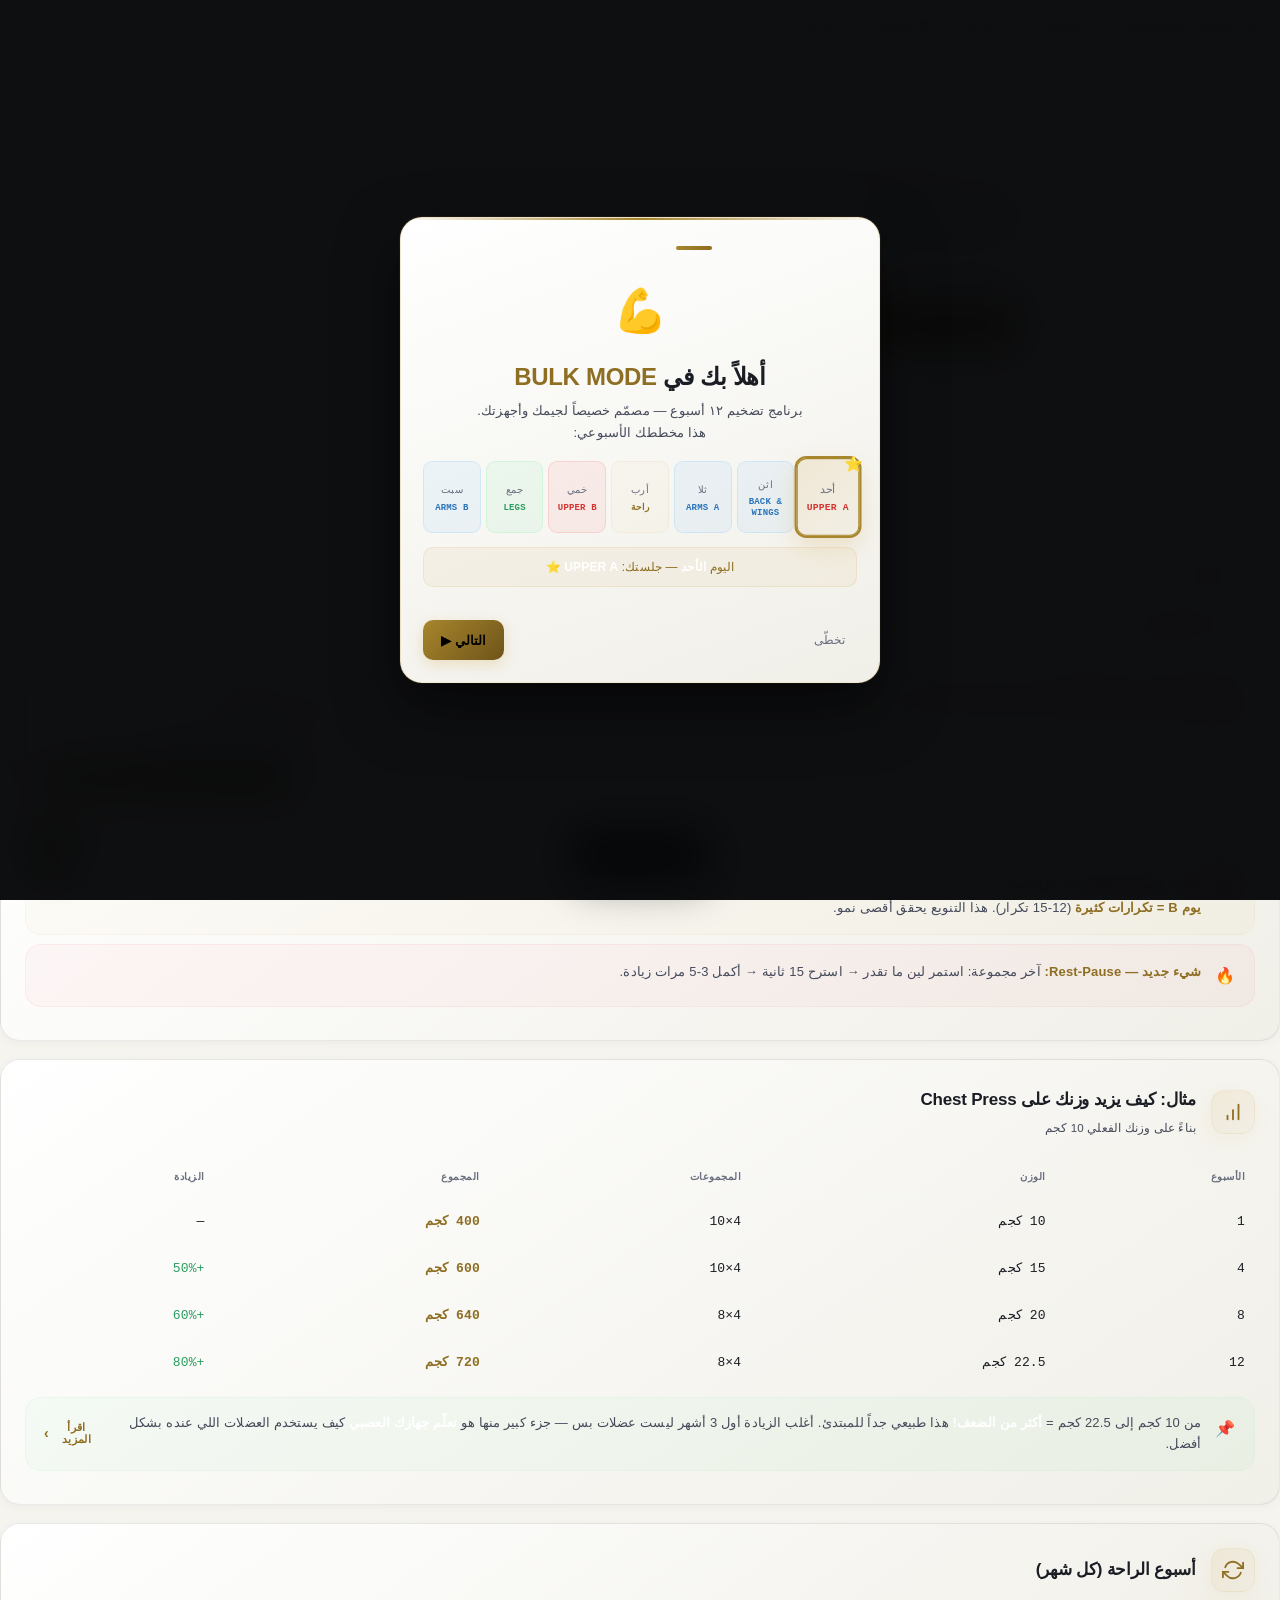
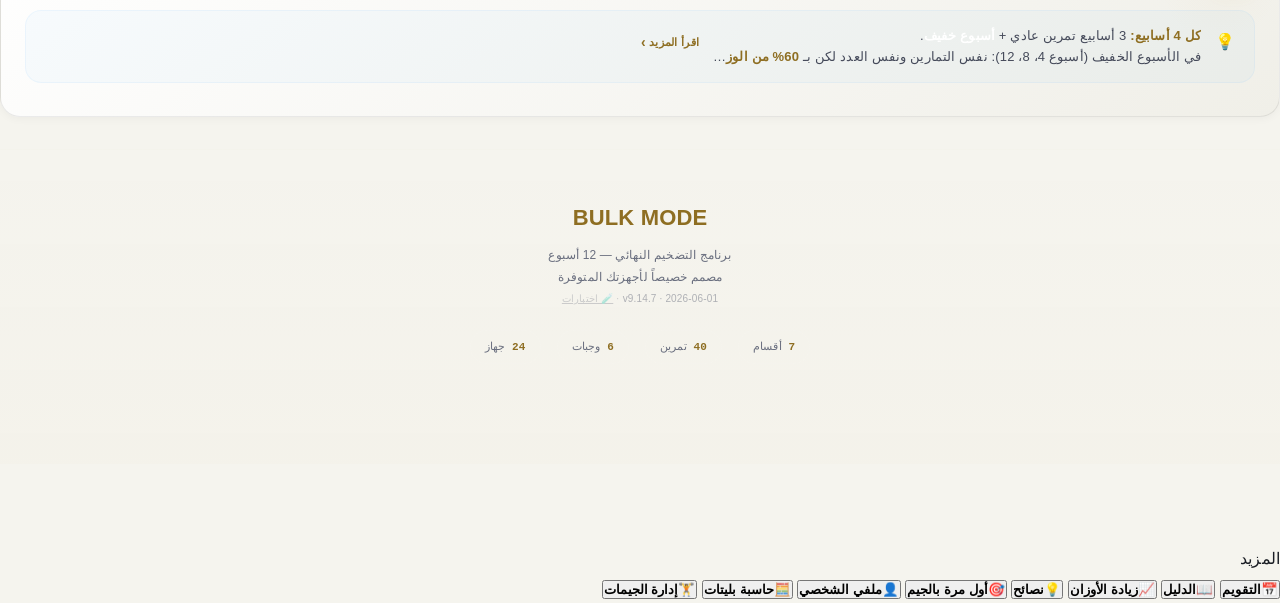
==== commit 88f77ee9: "feat(ux): تحسين الإشعارات على الموبايل + إبراز واكتمال استيراد البيانات (9.14.7) الإشعارات (toast) ع" ====
--- a/index.html
+++ b/index.html
@@ -935,12 +935,12 @@
   <button onclick="openGymManager()">🏋️ إدارة الجيمات</button>
   <button onclick="toggleTheme()" id="themeToggleBtn">🌙 الوضع المضيء</button>
   <button onclick="exportData()">💾 تصدير البيانات</button>
+  <button onclick="document.getElementById('importFile').click()">📥 استيراد البيانات</button>
 
   <!-- قسم "مزيد" قابل للطي -->
   <details class="fab-more">
     <summary>⋯ مزيد</summary>
     <button onclick="openOnboarding()">🎯 الجولة التعريفية</button>
-    <button onclick="document.getElementById('importFile').click()">📥 استيراد بيانات</button>
   </details>
   <input type="file" id="importFile" accept=".json" style="display:none" onchange="importData(event)">
 </div>
@@ -955,6 +955,7 @@
     <div id="historyBody"></div>
     <div class="stats-actions">
       <button onclick="exportData()">💾 تصدير نسخة احتياطية</button>
+      <button onclick="document.getElementById('importFile').click()">📥 استيراد نسخة احتياطية</button>
       <button class="danger" onclick="clearAllData()">🗑 مسح كل البيانات</button>
     </div>
   </div>
--- a/css/styles.css
+++ b/css/styles.css
@@ -1037,6 +1037,23 @@
 @keyframes undoCountdown{from{width:100%}to{width:0%}}
 .toast-full{flex-direction:column;align-items:stretch}
 
+/* V9.14.7 — تحسين عرض الإشعارات على الموبايل:
+   شريط بعرض مريح فوق التنقّل السفلي، يحترم safe-area، نص أوضح ولا يتداخل مع الـ bottom-nav. */
+@media (max-width:600px){
+  .toast{
+    left:12px;right:12px;max-width:none;
+    bottom:calc(72px + var(--sai-bottom));
+    transform:translateY(16px);
+    padding:14px 16px;font-size:13.5px;line-height:1.45;
+    border-radius:14px;border-width:1.5px;
+    box-shadow:0 10px 30px rgba(0,0,0,.55);
+    text-align:right;
+  }
+  .toast.show{transform:translateY(0)}
+  .toast-msg{font-size:13.5px}
+  .toast-undo{padding:9px 14px;font-size:12px}
+}
+
 .day-summary{display:flex;gap:10px;flex-wrap:wrap;background:rgba(255,255,255,.03);border:1px solid rgba(255,255,255,.05);border-radius:10px;padding:12px;margin-bottom:14px}
 .ds-item{flex:1;min-width:90px;text-align:center}
 .ds-num{font-family:'JetBrains Mono',monospace;font-size:18px;font-weight:700;color:var(--g2);display:block}
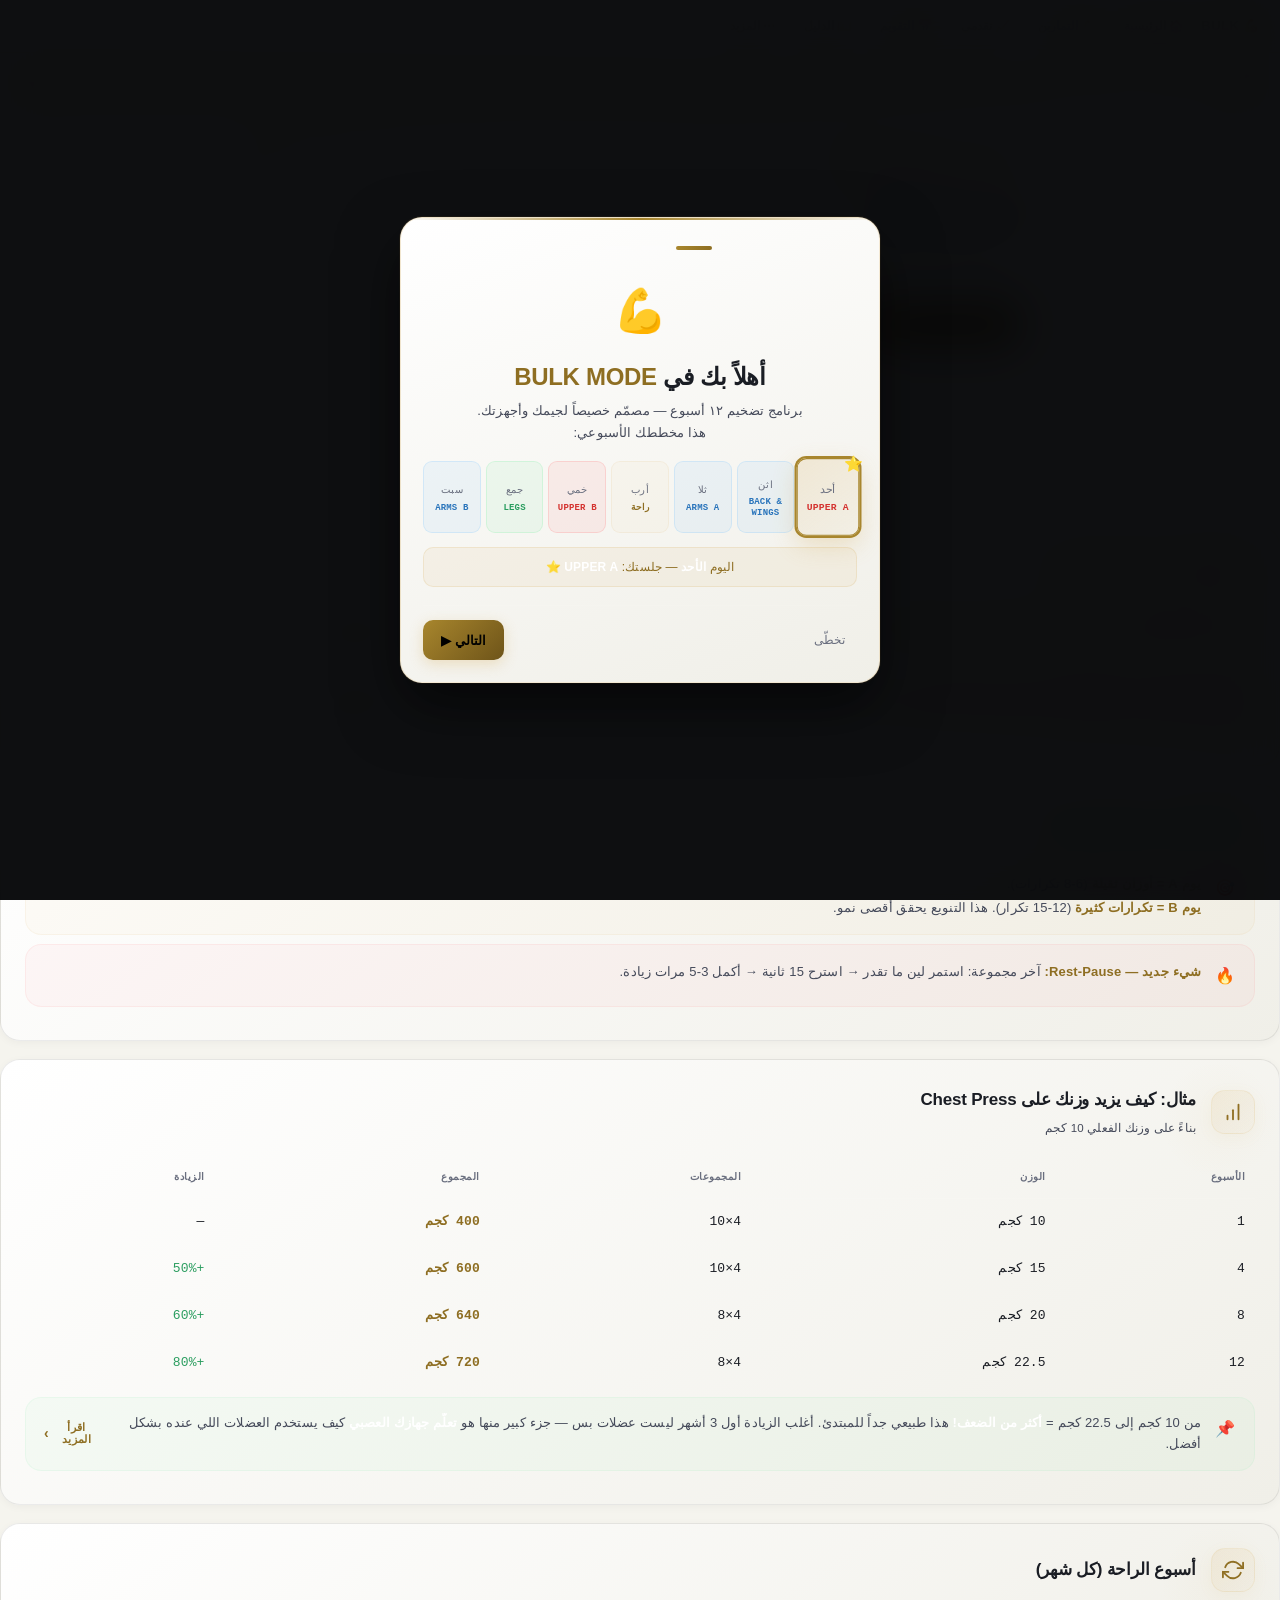
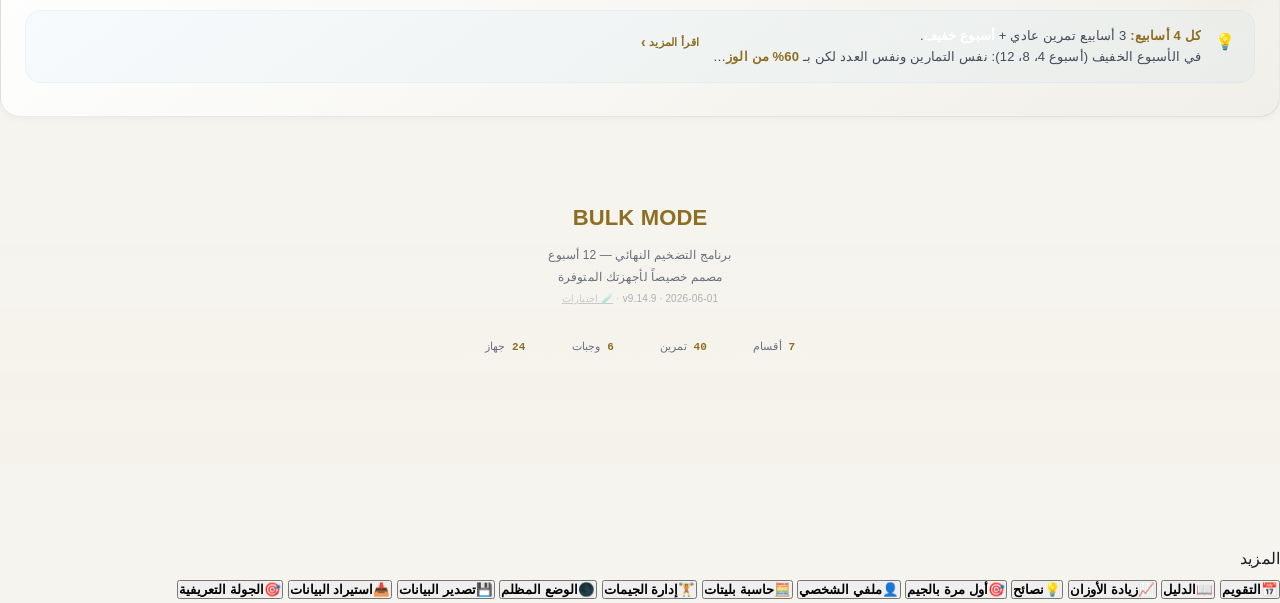
==== commit 0d73e97f: "feat(ui): إزالة كل الأيقونات العائمة ونقلها لأماكن ثابتة (9.14.9) بطلب المستخدم — لا أيقونات عائمة: " ====
--- a/index.html
+++ b/index.html
@@ -93,6 +93,8 @@
     <button class="nb" data-t="7">📈 تقدمي</button>
     <button class="nb" data-t="8">📅 التقويم</button>
     <button class="nb" data-t="5">📖 الدليل</button>
+    <!-- V9.14.9 — زر الأدوات (بديل الـ FAB العائم) يفتح درج «المزيد» -->
+    <button class="nb nb-tools" type="button" onclick="openBnDrawer()">⋯ المزيد</button>
   </div>
 </nav>
 
@@ -852,6 +854,8 @@
       <div class="sbp-meta" id="sessProgressMeta"></div>
     </div>
   </div>
+  <!-- V9.14.9 — مؤقت الراحة داخل شريط الجلسة (لسطح المكتب حيث لا يوجد شريط سفلي) -->
+  <button class="sb-timer" onclick="showT()" title="مؤقت الراحة" aria-label="مؤقت الراحة">⏱️</button>
   <button class="sb-min" onclick="toggleSessionMinimize()" title="تصغير">−</button>
   <button class="sb-end" onclick="endSession()">إنهاء</button>
 </div>
@@ -903,6 +907,10 @@
   <button class="bn" data-bn="3" type="button" aria-label="التغذية">
     <span class="bn-ic">🥗</span><span class="bn-lbl">التغذية</span>
   </button>
+  <!-- V9.14.9 — مؤقت الراحة كزر ثابت في الشريط السفلي (يظهر أثناء الجلسة فقط، بديل العائم) -->
+  <button class="bn bn-timer" id="bnTimer" type="button" onclick="showT()" aria-label="مؤقت الراحة">
+    <span class="bn-ic">⏱️</span><span class="bn-lbl">راحة</span>
+  </button>
   <button class="bn bn-more" id="bnMoreBtn" type="button" aria-label="المزيد">
     <span class="bn-ic">⋯</span><span class="bn-lbl">المزيد</span>
   </button>
@@ -921,29 +929,17 @@
     <button type="button" class="bn-d-item" onclick="openProfile();closeBnDrawer()"><span>👤</span><b>ملفي الشخصي</b></button>
     <button type="button" class="bn-d-item" onclick="openPlateCalc();closeBnDrawer()"><span>🧮</span><b>حاسبة بليتات</b></button>
     <button type="button" class="bn-d-item" onclick="openGymManager();closeBnDrawer()"><span>🏋️</span><b>إدارة الجيمات</b></button>
-  </div>
+    <!-- V9.14.9 — أدوات نُقلت من الـ FAB العائم المحذوف -->
+    <button type="button" class="bn-d-item" id="bnThemeItem" onclick="toggleTheme();closeBnDrawer()"><span>🌙</span><b>الوضع المضيء</b></button>
+    <button type="button" class="bn-d-item" onclick="exportData();closeBnDrawer()"><span>💾</span><b>تصدير البيانات</b></button>
+    <button type="button" class="bn-d-item" onclick="document.getElementById('importFile').click();closeBnDrawer()"><span>📥</span><b>استيراد البيانات</b></button>
+    <button type="button" class="bn-d-item" onclick="openOnboarding();closeBnDrawer()"><span>🎯</span><b>الجولة التعريفية</b></button>
+  </div>
+  <input type="file" id="importFile" accept=".json" style="display:none" onchange="importData(event)">
 </div>
 <div class="bn-drawer-backdrop" id="bnDrawerBackdrop" onclick="closeBnDrawer()"></div>
 
-<!-- Tracking Floating Action Button -->
-<!-- V9.10 (#8) — تبسيط: ٥ عناصر شائعة + قسم "مزيد" قابل للطي -->
-<button class="fab" id="fabBtn" title="القائمة" aria-label="قائمة التتبع">📊</button>
-<div class="fab-menu" id="fabMenu">
-  <!-- العناصر الأكثر استخداماً -->
-  <button onclick="openProfile()">👤 ملفي الشخصي</button>
-  <button onclick="openPlateCalc()">🧮 حاسبة بليتات</button>
-  <button onclick="openGymManager()">🏋️ إدارة الجيمات</button>
-  <button onclick="toggleTheme()" id="themeToggleBtn">🌙 الوضع المضيء</button>
-  <button onclick="exportData()">💾 تصدير البيانات</button>
-  <button onclick="document.getElementById('importFile').click()">📥 استيراد البيانات</button>
-
-  <!-- قسم "مزيد" قابل للطي -->
-  <details class="fab-more">
-    <summary>⋯ مزيد</summary>
-    <button onclick="openOnboarding()">🎯 الجولة التعريفية</button>
-  </details>
-  <input type="file" id="importFile" accept=".json" style="display:none" onchange="importData(event)">
-</div>
+<!-- V9.14.9 — حُذف الـ FAB العائم؛ أدواته انتقلت لدرج «المزيد» (يُفتح من الشريط السفلي على الموبايل ومن زر «⋯ المزيد» بالشريط العلوي على سطح المكتب) -->
 
 <!-- Stats Modal -->
 <div class="stats-modal" id="statsModal">
--- a/css/styles.css
+++ b/css/styles.css
@@ -1809,6 +1809,24 @@
 .week-float.show{display:inline-flex;align-items:center;gap:5px;animation:fadeUp .4s both}
 .week-float.deload{background:linear-gradient(135deg,rgba(90,180,255,.18),rgba(90,180,255,.08));border-color:rgba(90,180,255,.4);color:var(--blue);animation:pulse 2.2s infinite}
 
+/* ============================================================
+ * V9.14.9 — إزالة كل الأيقونات العائمة
+ *   - أدوات الـ FAB → درج «المزيد» (يُفتح من الشريط السفلي/زر الشريط العلوي)
+ *   - مؤقت الراحة → زر ثابت (الشريط السفلي على الموبايل · شريط الجلسة على سطح المكتب)
+ *   - شارة الأسبوع/زر العودة للأعلى/شارة الجلسة المصغّرة → مخفية (معلوماتها في الرئيسية/شريط الجلسة)
+ * ملاحظة: #tTrig يبقى في DOM (مخفي) لأن showT/hideT يبدّلان أصنافه؛ لوحة المؤقت .tf تبقى تعمل.
+ * ============================================================ */
+.fab,.fab-menu,.fab-hint,.ttrig,.week-float,.btt,.sess-pill,.sb-min{display:none !important}
+
+/* مؤقت الراحة داخل شريط الجلسة العلوي (سطح المكتب) */
+.sb-timer{background:rgba(212,168,83,.12);color:var(--g2);border:1px solid rgba(212,168,83,.3);border-radius:8px;width:34px;height:34px;font-size:15px;cursor:pointer;flex-shrink:0;display:flex;align-items:center;justify-content:center;transition:.2s;-webkit-tap-highlight-color:transparent}
+.sb-timer:hover{background:rgba(212,168,83,.22)}
+
+/* مؤقت الراحة كزر في الشريط السفلي — يظهر أثناء الجلسة فقط */
+.bn-timer{display:none !important}
+body.sess-active .bn-timer{display:flex !important;color:var(--g2)}
+body.sess-active .bn-timer .bn-ic{filter:drop-shadow(0 0 6px rgba(212,168,83,.55))}
+
 /* Chart wrap */
 .chart-wrap{background:linear-gradient(145deg,var(--s1),var(--s2));border:1px solid rgba(255,255,255,.04);border-radius:16px;padding:16px;margin-bottom:14px;position:relative}
 .chart-wrap h3{font-family:'Outfit',sans-serif;font-size:13px;color:var(--g2);font-weight:700;margin-bottom:10px;letter-spacing:.5px}
@@ -4058,8 +4076,8 @@
   .fab-menu{bottom:calc(140px + var(--sai-bottom)) !important}
   /* btt + sess-pill انتقل أعلى */
   .btt{bottom:calc(76px + var(--sai-bottom)) !important}
-  .sess-pill{bottom:calc(76px + var(--sai-bottom)) !important}
-  .week-float{bottom:calc(76px + var(--sai-bottom)) !important}
+  /* V9.14.9 — على الموبايل المؤقت في الشريط السفلي، فأخفِ نسخة شريط الجلسة */
+  .sb-timer{display:none !important}
   /* Timer trigger أعلى */
   .ttrig{bottom:calc(76px + var(--sai-bottom)) !important}
 }
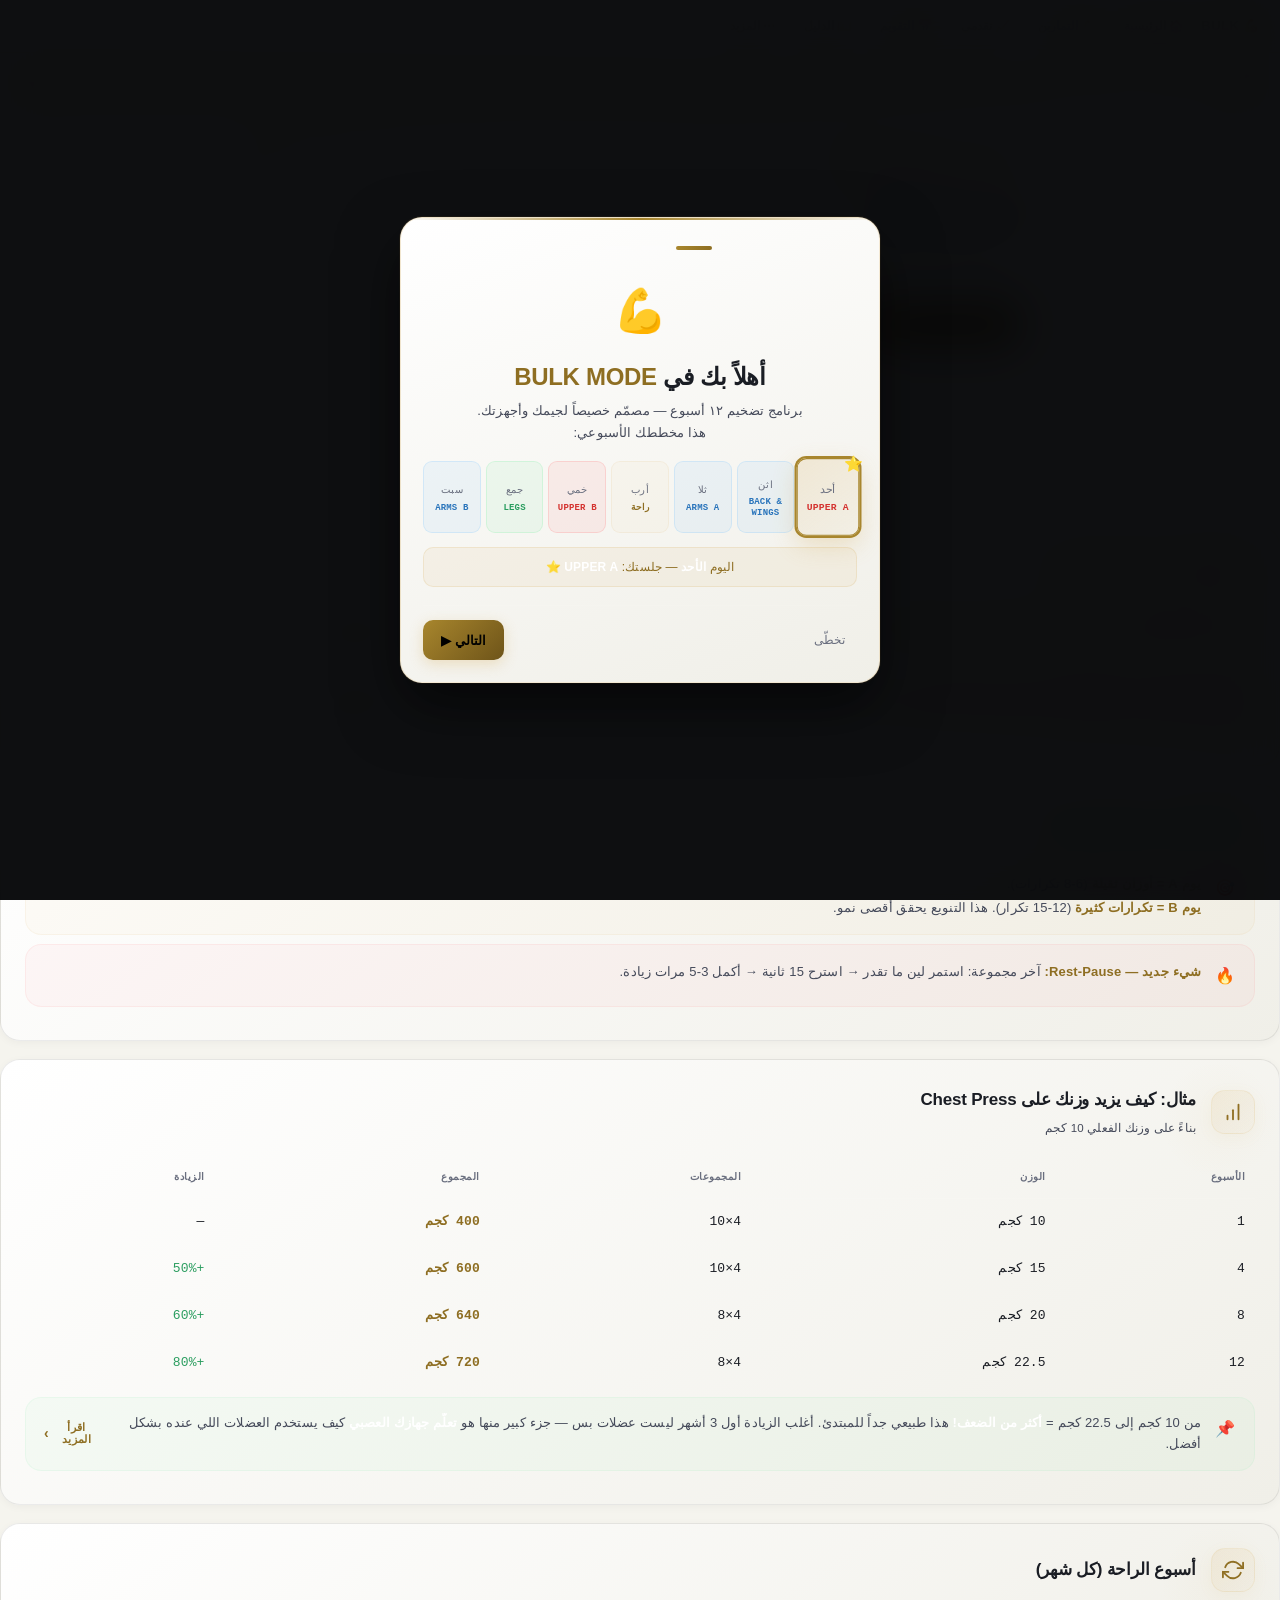
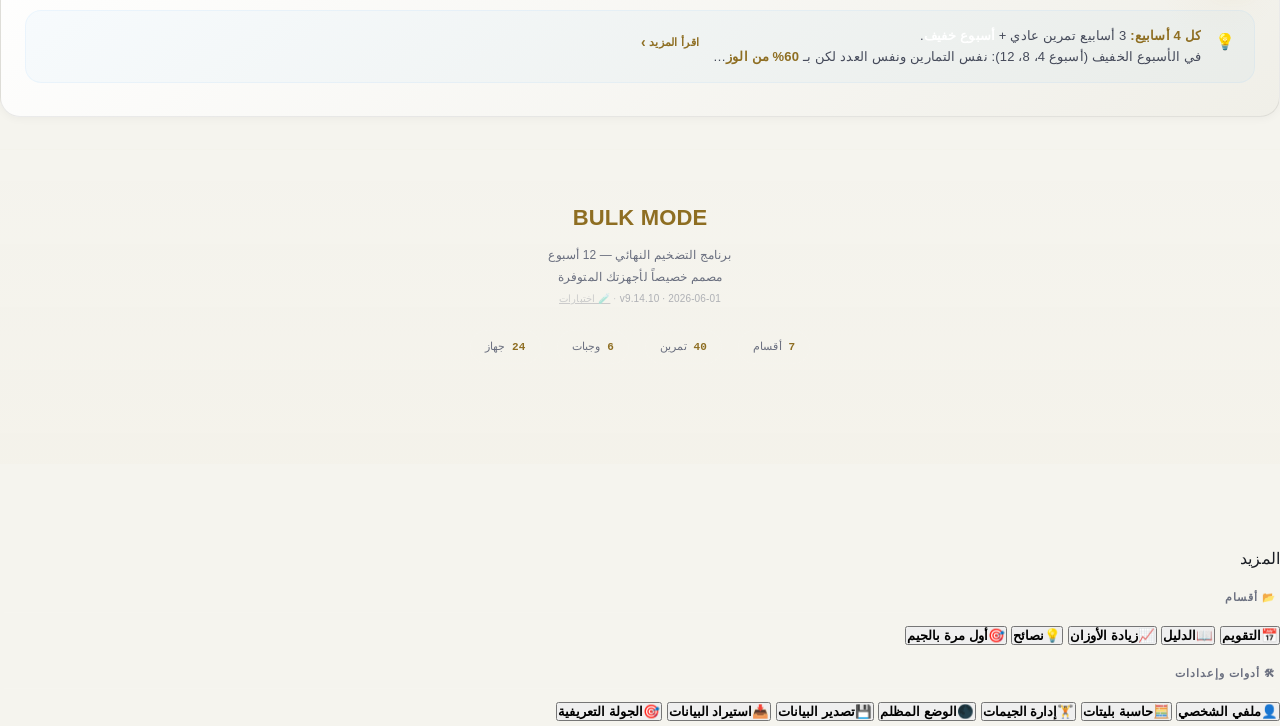
==== commit b5bdd432: "feat(ux): الفعل أولاً + أوزان قابلة للبحث + Plan B بارز + مستويان (9.14.10) معالجة 5 مشاكل تصميم/UX:" ====
--- a/index.html
+++ b/index.html
@@ -920,16 +920,20 @@
 <div class="bn-drawer" id="bnDrawer" aria-hidden="true">
   <div class="bn-drawer-handle"></div>
   <div class="bn-drawer-title">المزيد</div>
+  <!-- V9.14.10 — مستويان واضحان: أقسام للتصفّح · أدوات وإعدادات -->
+  <div class="bn-drawer-section">📂 أقسام</div>
   <div class="bn-drawer-items">
     <button type="button" class="bn-d-item" data-bn="8"><span>📅</span><b>التقويم</b></button>
     <button type="button" class="bn-d-item" data-bn="5"><span>📖</span><b>الدليل</b></button>
     <button type="button" class="bn-d-item" data-bn="2"><span>📈</span><b>زيادة الأوزان</b></button>
     <button type="button" class="bn-d-item" data-bn="4"><span>💡</span><b>نصائح</b></button>
     <button type="button" class="bn-d-item" data-bn="6"><span>🎯</span><b>أول مرة بالجيم</b></button>
+  </div>
+  <div class="bn-drawer-section">🛠 أدوات وإعدادات</div>
+  <div class="bn-drawer-items">
     <button type="button" class="bn-d-item" onclick="openProfile();closeBnDrawer()"><span>👤</span><b>ملفي الشخصي</b></button>
     <button type="button" class="bn-d-item" onclick="openPlateCalc();closeBnDrawer()"><span>🧮</span><b>حاسبة بليتات</b></button>
     <button type="button" class="bn-d-item" onclick="openGymManager();closeBnDrawer()"><span>🏋️</span><b>إدارة الجيمات</b></button>
-    <!-- V9.14.9 — أدوات نُقلت من الـ FAB العائم المحذوف -->
     <button type="button" class="bn-d-item" id="bnThemeItem" onclick="toggleTheme();closeBnDrawer()"><span>🌙</span><b>الوضع المضيء</b></button>
     <button type="button" class="bn-d-item" onclick="exportData();closeBnDrawer()"><span>💾</span><b>تصدير البيانات</b></button>
     <button type="button" class="bn-d-item" onclick="document.getElementById('importFile').click();closeBnDrawer()"><span>📥</span><b>استيراد البيانات</b></button>
--- a/css/styles.css
+++ b/css/styles.css
@@ -4463,6 +4463,53 @@
 .rw-ex{font-size:12.5px;color:var(--tx);font-weight:600}
 .rw-w{font-family:'JetBrains Mono',monospace;font-size:13px;color:var(--g2);font-weight:700;white-space:nowrap}
 
+/* ============================================================
+ * V9.14.10 — تحسينات UX: الفعل أولاً · أوزان قابلة للبحث · Plan B بارز · مستويان
+ * ============================================================ */
+/* بطاقة تمرين اليوم: ٤ إحصاءات + زر بدء مهيمن */
+.tc-stats-4{grid-template-columns:repeat(4,1fr) !important;gap:6px}
+.tc-stats-4 .tcs-val{font-size:15px}
+.tc-stats-4 .tc-stat{padding:10px 3px}
+.tc-cta-hero{font-size:15px !important;padding:18px 18px !important;margin-bottom:10px;
+  box-shadow:0 8px 26px rgba(212,168,83,.4) !important;letter-spacing:1.4px}
+.tc-actions-2{display:grid;grid-template-columns:1fr 1fr;gap:8px;position:relative;z-index:1}
+
+/* أوزان اليوم — بطاقات قابلة للبحث */
+.rw-search{width:100%;box-sizing:border-box;margin-bottom:10px;padding:10px 12px;border-radius:10px;
+  background:rgba(255,255,255,.04);border:1px solid rgba(255,255,255,.08);color:var(--tx);
+  font-family:'Rubik',sans-serif;font-size:13px;-webkit-appearance:none;outline:none;direction:rtl}
+.rw-search:focus{border-color:rgba(212,168,83,.4);background:rgba(212,168,83,.05)}
+.rw-search::placeholder{color:var(--tx3)}
+.rw-card{background:rgba(255,255,255,.03);border:1px solid rgba(255,255,255,.05);border-radius:11px;
+  padding:11px 13px;display:flex;flex-direction:column;gap:5px}
+.rw-card-main{display:flex;justify-content:space-between;align-items:baseline;gap:10px}
+.rw-card-main .rw-ex{font-size:14px}
+.rw-card-main .rw-w{font-size:20px}
+.rw-unit{font-size:11px;color:var(--tx3);margin-right:2px;font-weight:600}
+.rw-card-sub{display:flex;justify-content:space-between;align-items:center;gap:8px;flex-wrap:wrap;
+  font-family:'Rubik',sans-serif;font-size:11px;color:var(--tx3)}
+.rw-card-sub b{font-family:'JetBrains Mono',monospace;color:var(--tx2);font-weight:700}
+.rw-sug{font-weight:700;white-space:nowrap}
+.rw-sug b{font-family:'JetBrains Mono',monospace}
+.rw-sug-increase{color:var(--grn)} .rw-sug-increase b{color:var(--grn)}
+.rw-sug-decrease,.rw-sug-deload{color:var(--org)} .rw-sug-decrease b,.rw-sug-deload b{color:var(--org)}
+.rw-sug-maintain{color:var(--blue)} .rw-sug-maintain b{color:var(--blue)}
+
+/* Plan B — زر "الجهاز مشغول؟" كصف مستقل بارز أسفل كل تمرين */
+.alt-btn.alt-busy-btn{position:static;width:auto;height:auto;display:inline-flex;gap:6px;
+  margin:2px 0 10px;padding:9px 14px;font-size:12px;font-weight:700;border-radius:10px;
+  font-family:'Rubik',sans-serif;letter-spacing:0;
+  background:rgba(90,180,255,.08);border:1px solid rgba(90,180,255,.28);color:var(--blue)}
+.alt-btn.alt-busy-btn:hover{background:rgba(90,180,255,.16);border-color:rgba(90,180,255,.5);transform:none}
+.step.skipped .alt-busy-btn{opacity:.5}
+.exercise-substituted .alt-busy-btn{background:rgba(90,230,138,.08);border-color:rgba(90,230,138,.3);color:var(--grn)}
+
+/* درج «المزيد» — عناوين مستويين */
+.bn-drawer-section{font-family:'Outfit',sans-serif;font-size:10.5px;font-weight:800;letter-spacing:1px;
+  text-transform:uppercase;color:var(--tx3);margin:14px 4px 7px;padding-bottom:5px;
+  border-bottom:1px solid rgba(255,255,255,.06)}
+.bn-drawer-section:first-of-type{margin-top:4px}
+
 /* ----- (#8) تغذية مختصرة ----- */
 .nut-target{margin-bottom:12px}
 .nut-target-main{font-family:'Outfit',sans-serif;text-align:center;margin-bottom:6px}
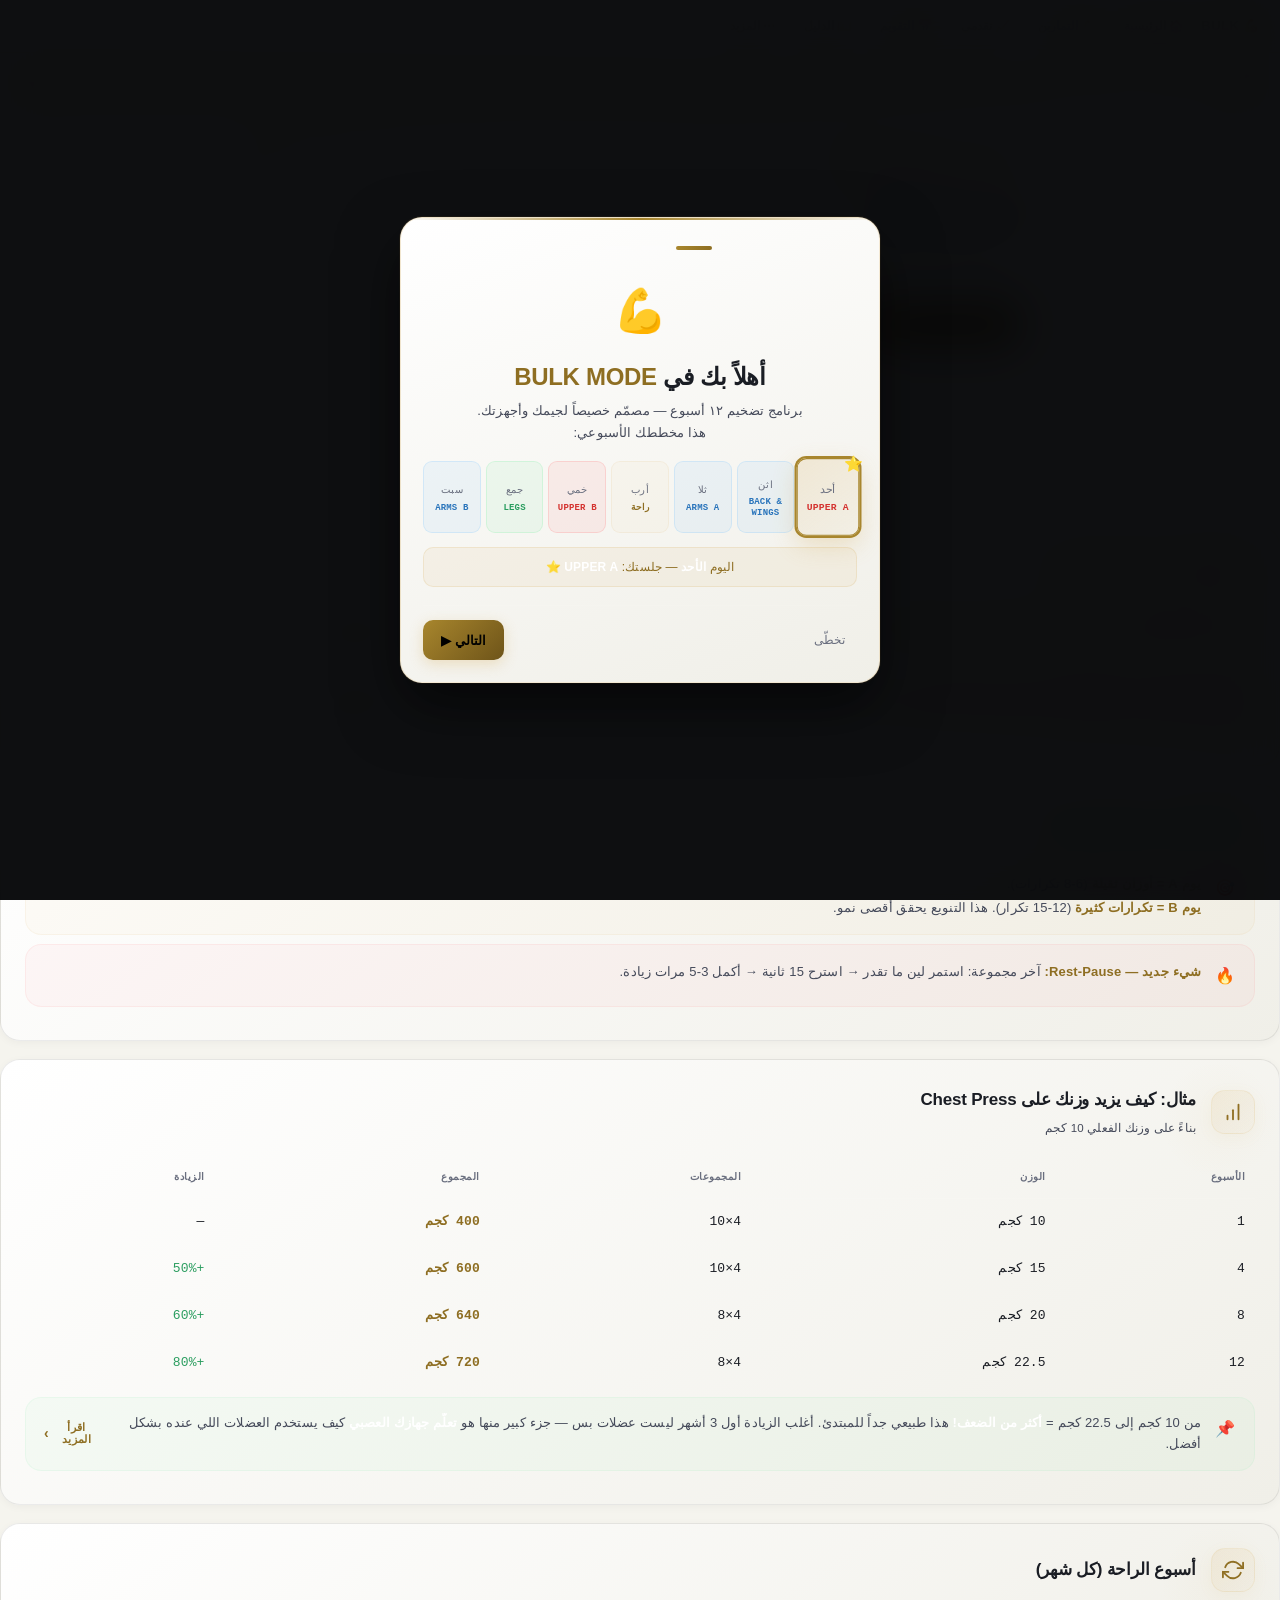
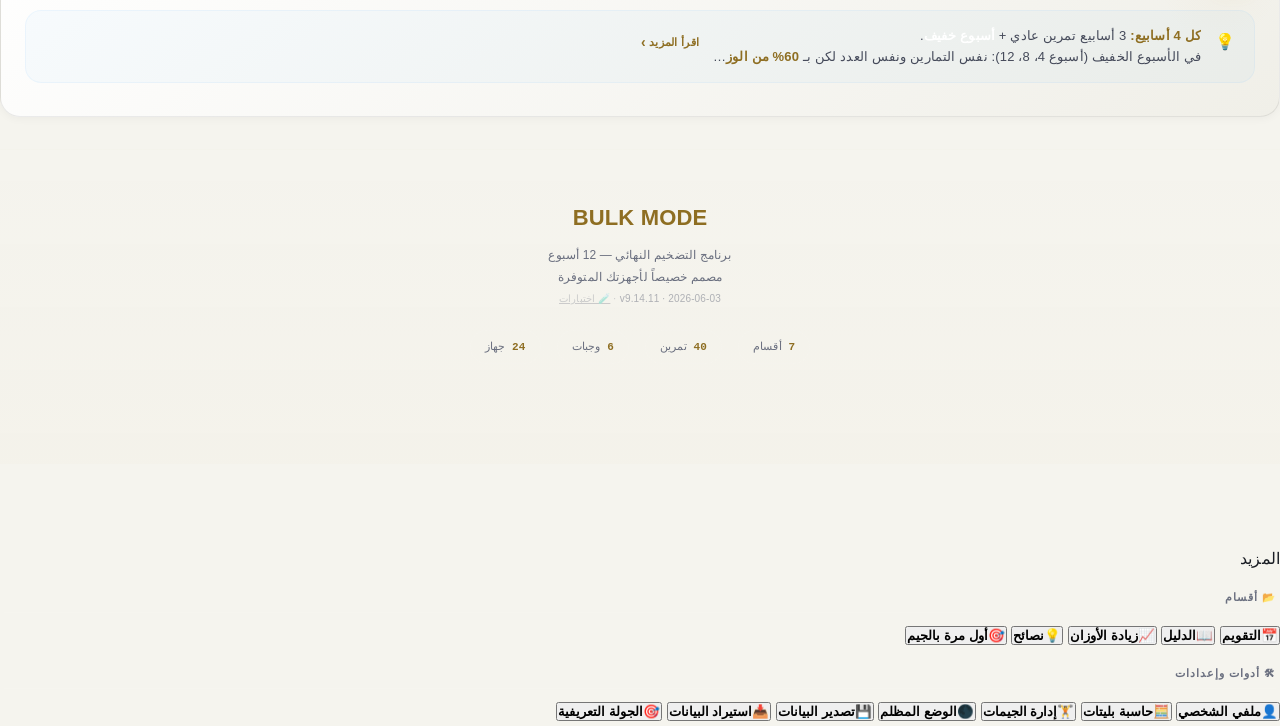
==== commit 63b5a46b: "feat(ux): أنواع بطاقات + مؤقت يربط بالتالي + تغذية مختصرة + بلا تسميات تقنية (9.14.11) معالجة المشاك" ====
--- a/index.html
+++ b/index.html
@@ -9,7 +9,7 @@
 <!-- V8.4 (P1-#5) — Content Security Policy (transitional: unsafe-inline لأن inline onclick + style بداخل HTML/SVG، نخفّضها تدريجياً في P2) -->
 <meta http-equiv="Content-Security-Policy" content="default-src 'self'; script-src 'self' 'unsafe-inline'; style-src 'self' 'unsafe-inline' https://fonts.googleapis.com; font-src 'self' https://fonts.gstatic.com data:; img-src 'self' data: blob:; connect-src 'self'; manifest-src 'self'; worker-src 'self'; child-src 'self'; frame-ancestors 'none'; base-uri 'self'; form-action 'none'">
 <meta name="referrer" content="no-referrer">
-<title>BULK MODE V8 — برنامج التضخيم</title>
+<title>BULK MODE — برنامج التضخيم</title>
 
 <!-- PWA Configuration -->
 <link rel="manifest" href="manifest.json">
@@ -146,10 +146,10 @@
     <div class="program-info-body">
 
       <div class="card">
-        <div class="ch"><div class="ci">⚡</div><div><div class="ct">النظام الجديد V4 — كيف يشتغل؟</div><div class="cs">Antagonist Paired Sets · محسّن لذروة الجيم</div></div></div>
+        <div class="ch"><div class="ci">⚡</div><div><div class="ct">كيف يعمل البرنامج؟</div><div class="cs">أزواج عضلية متضادة · محسّن لذروة الجيم</div></div></div>
         <div class="tip tg"><div class="ti">🎯</div><div class="tt"><strong>الفكرة الأساسية:</strong> بدل ما تستريح ساكت بين سيتات الظهر، تستغل وقت الراحة بتمرين كتف (عضلة مختلفة). الظهر يرتاح فعلياً ١٦٠ ث (~٢:٤٠ دقيقة) وأنت تشتغل = تنهي تمرينك في ٥٥ دقيقة بدل ٧٥.</div></div>
-        <div class="tip tr"><div class="ti">⚠️</div><div class="tt"><strong>التحدي الحقيقي — ذروة الجيم:</strong> أنت تتمرن بين ٦-٩م والجيم مزدحم. <b>أكبر مشكلة في APS:</b> تحتاج جهازين فاضيين بنفس اللحظة. الحل في V4:<br><br>✅ <b>كل الأزواج مصممة بأجهزة متجاورة أو نفس الجهاز</b><br>✅ <b>كل زوج له Plan B</b> لو أحد الجهازين مشغول<br>✅ <b>استراتيجية المنشفة:</b> ضع منشفتك على الجهاز الثاني = حجز ضمني محترم</div></div>
-        <div class="tip tb"><div class="ti">📊</div><div class="tt"><strong>المعادلة الزمنية لـ V4:</strong><br>• راحة بين تمارين الزوج: <b>٦٠ ثانية موحّدة</b><br>• راحة فعلية للعضلة المستهدفة: <b>٦٠+٤٠+٦٠ = ١٦٠ ث (~٢:٤٠ دقيقة)</b><br>• راحة المركّبات SOLO (Chest Press, Leg Press, Shoulder Press): <b>٩٠-١٢٠ ث</b> غير قابلة للتقصير<br><br><b>المدة الإجمالية: ٥٢-٥٧ دقيقة لكل جلسة.</b></div></div>
+        <div class="tip tr"><div class="ti">⚠️</div><div class="tt"><strong>التحدي الحقيقي — ذروة الجيم:</strong> أنت تتمرن بين ٦-٩م والجيم مزدحم. <b>أكبر مشكلة في APS:</b> تحتاج جهازين فاضيين بنفس اللحظة. الحل:<br><br>✅ <b>كل الأزواج مصممة بأجهزة متجاورة أو نفس الجهاز</b><br>✅ <b>كل زوج له Plan B</b> لو أحد الجهازين مشغول<br>✅ <b>استراتيجية المنشفة:</b> ضع منشفتك على الجهاز الثاني = حجز ضمني محترم</div></div>
+        <div class="tip tb"><div class="ti">📊</div><div class="tt"><strong>المعادلة الزمنية:</strong><br>• راحة بين تمارين الزوج: <b>٦٠ ثانية موحّدة</b><br>• راحة فعلية للعضلة المستهدفة: <b>٦٠+٤٠+٦٠ = ١٦٠ ث (~٢:٤٠ دقيقة)</b><br>• راحة المركّبات SOLO (Chest Press, Leg Press, Shoulder Press): <b>٩٠-١٢٠ ث</b> غير قابلة للتقصير<br><br><b>المدة الإجمالية: ٥٢-٥٧ دقيقة لكل جلسة.</b></div></div>
         <div class="tip t0"><div class="ti">🔬</div><div class="tt"><strong>هل ١٦٠ ث راحة كافية؟</strong> نعم، علمياً مؤكد. دراسات Schoenfeld 2016 و Grgic 2018 أثبتت إن راحة ٢-٣ دقائق تعطي نفس نمو العضل مثل ٥ دقائق، طالما الـ proximity to failure متماثل. الأهم هو RPE 7-8 في آخر تكرار، مش طول الراحة.</div></div>
         <div class="tip t0"><div class="ti">📋</div><div class="tt"><strong>قراءة البرنامج:</strong><br>• <span style="color:var(--purple)">رقم بنفسجي</span> = سيت SOLO (تمرين منفرد براحة كاملة)<br>• <span style="color:var(--g2)">رقم ذهبي</span> = سيت داخل زوج APS<br>• <span style="color:var(--blue)">⏱ أزرق</span> = استراحة محسوبة بالثانية<br>• <span style="color:var(--blue)">📋 Plan B</span> = البديل لو الجهاز مشغول<br>• <span style="color:var(--grn)">🟢 ZONE</span> = منطقة الأجهزة في الجيم<br><br><b>كل اللي عليك:</b> اتبع الترتيب من ١ لآخر رقم. لا تفكر، لا تخطّط — بس نفّذ.</div></div>
       </div>
@@ -231,9 +231,9 @@
 <div class="sec" id="t2">
 
   <div class="card">
-    <div class="ch"><div class="ci">⚡</div><div><div class="ct">قاعدة خاصة بنظام V4</div></div></div>
+    <div class="ch"><div class="ci">⚡</div><div><div class="ct">قاعدة خاصة بالنظام</div></div></div>
     <div class="tip tr"><div class="ti">⚠️</div><div class="tt"><strong>الأسبوع الأول كامل بدون أزواج:</strong> سوِّ كل التمارين كـ <b>SOLO</b> مع راحة كاملة. الهدف تعلّم الحركة بدون ضغط الانتقال السريع.</div></div>
-    <div class="tip tg"><div class="ti">✅</div><div class="tt"><strong>التدرّج لتطبيق V4 كامل:</strong><br>• <b>أسبوع ١:</b> كل التمارين SOLO — تعلّم الحركة<br>• <b>أسبوع ٢:</b> ضف زوج واحد فقط (آخر زوج في كل يوم)<br>• <b>أسبوع ٣:</b> ضف الزوج الثاني<br>• <b>أسبوع ٤:</b> طبّق V4 كامل + أسبوع خفيف ٦٠٪</div></div>
+    <div class="tip tg"><div class="ti">✅</div><div class="tt"><strong>التدرّج لتطبيق النظام كامل:</strong><br>• <b>أسبوع ١:</b> كل التمارين SOLO — تعلّم الحركة<br>• <b>أسبوع ٢:</b> ضف زوج واحد فقط (آخر زوج في كل يوم)<br>• <b>أسبوع ٣:</b> ضف الزوج الثاني<br>• <b>أسبوع ٤:</b> طبّق النظام كامل + أسبوع خفيف ٦٠٪</div></div>
     <div class="tip tb"><div class="ti">💡</div><div class="tt"><strong>الأوزان في الزوج:</strong> توقّع إن أوزانك على <b>التمرين الثاني في الزوج</b> أقل ٥-١٠٪ من نفس التمرين لو كان SOLO. هذا طبيعي ولا يعني إنك ضعفت — الحجم الإجمالي للعمل يبقى ممتاز.</div></div>
     <div class="tip t0"><div class="ti">📊</div><div class="tt"><strong>لماذا الراحة ٦٠ ث بالضبط؟</strong><br>• <b>أقل من ٤٥ ث:</b> العضلة لا تستعيد فوسفوكرياتين بشكل كافٍ → ضعف أداء<br>• <b>٦٠ ث:</b> توازن مثالي — استعادة ٨٥-٩٠٪ + استغلال وقت الراحة<br>• <b>أكثر من ٩٠ ث:</b> لا فائدة إضافية لنمو العضل، فقط يطيل الجلسة</div></div>
   </div>
@@ -245,7 +245,7 @@
   </div>
 
   <div class="card">
-    <div class="ph p1">الشهر الأول — التكيّف على V4 (أسبوع 1-4)</div>
+    <div class="ph p1">الشهر الأول — التكيّف على النظام (أسبوع 1-4)</div>
     <div class="tip t0"><div class="ti">🎯</div><div class="tt">تطبيق تدرّجي للأزواج كما موضّح أعلاه. ركّز على تعلّم الحركة في الأسبوع ١، وأضف زوجاً جديداً كل أسبوع.</div></div>
   </div>
     <div class="tip t0"><div class="ti">📌</div><div class="tt"><strong>العقلة/الغمس:</strong> استخدم جهاز Kneeling Easy Chin Dip — ابدأ بأثقل مساعدة وقلّلها كل أسبوع.</div></div>
@@ -450,7 +450,7 @@
     </button>
   </div>
 
-  <div class="guide-hub-divider">📖 محتوى دليل V4 الكامل (بدائل · جداول · قياسات)</div>
+  <div class="guide-hub-divider">📖 محتوى الدليل الكامل (بدائل · جداول · قياسات)</div>
 
   <div class="card">
     <div class="ch"><div class="ci">🔄</div><div><div class="ct">بدائل — لو الجهاز مشغول (مهم في نظام APS)</div><div class="cs">في APS تحتاج جهازين فاضيين — احفظ هالبدائل</div></div></div>
@@ -881,6 +881,8 @@
         <button class="tbn tbs2" onclick="resetT()">■</button>
       </div>
     </div>
+    <!-- V9.14.11 — التمرين التالي بعد الراحة -->
+    <div class="t-next" id="tNext"></div>
     <div class="tps">
       <button class="tpr" onclick="setT(45)">45</button>
       <button class="tpr" onclick="setT(60)">60</button>
@@ -902,7 +904,7 @@
     <span class="bn-ic">💪</span><span class="bn-lbl">التمارين</span>
   </button>
   <button class="bn" data-bn="7" type="button" aria-label="التقدم">
-    <span class="bn-ic">📈</span><span class="bn-lbl">التقدم</span>
+    <span class="bn-ic">📈</span><span class="bn-lbl">تقدمي</span>
   </button>
   <button class="bn" data-bn="3" type="button" aria-label="التغذية">
     <span class="bn-ic">🥗</span><span class="bn-lbl">التغذية</span>
--- a/css/styles.css
+++ b/css/styles.css
@@ -4510,6 +4510,54 @@
   border-bottom:1px solid rgba(255,255,255,.06)}
 .bn-drawer-section:first-of-type{margin-top:4px}
 
+/* ============================================================
+ * V9.14.11 — أنواع بطاقات متمايزة (#6) + مؤقت يربط بالتالي (#8) + تغذية مختصرة (#9)
+ * ============================================================ */
+/* #6 — هوية بصرية لكل نوع بطاقة عبر شريط حافة + لون عنوان */
+.today-card.card-action{border-inline-start:4px solid var(--g1)}
+.dash-card.card-stat{border-inline-start:4px solid var(--blue)}
+.dash-card.card-stat .dash-card-head{color:var(--blue)}
+.dash-card.card-exercise{border-inline-start:4px solid var(--grn)}
+.dash-card.card-exercise .dash-card-head{color:var(--grn)}
+.dash-card.card-warn{border-inline-start:4px solid var(--org)}
+.dash-card.card-warn .dash-card-head{color:var(--org)}
+/* بطاقة الشرح (الدليل) — مكتومة لتنحسر خلف بطاقات الفعل */
+.hero-v14{border-inline-start:4px solid rgba(136,144,160,.4);opacity:.92}
+.hero-v14 .hv-brand{color:var(--tx2)}
+
+/* #8 — التمرين التالي داخل لوحة المؤقت */
+.t-next{margin-top:12px;padding:11px 13px;border-radius:12px;text-align:center;
+  background:rgba(212,168,83,.07);border:1px solid rgba(212,168,83,.22)}
+.t-next .tn-lbl{font-family:'Outfit',sans-serif;font-size:9.5px;font-weight:800;letter-spacing:1px;
+  text-transform:uppercase;color:var(--tx3);margin-bottom:3px}
+.t-next .tn-name{font-family:'Rubik',sans-serif;font-size:14.5px;font-weight:800;color:var(--g2);line-height:1.3}
+.t-next .tn-meta{font-family:'JetBrains Mono',monospace;font-size:11.5px;color:var(--tx2);margin-top:3px}
+.t-next .tn-alt{margin-top:9px;background:rgba(90,180,255,.1);border:1px solid rgba(90,180,255,.3);
+  color:var(--blue);border-radius:9px;padding:7px 14px;font-family:'Rubik',sans-serif;font-size:11.5px;
+  font-weight:700;cursor:pointer;-webkit-tap-highlight-color:transparent;transition:.18s}
+.t-next .tn-alt:hover{background:rgba(90,180,255,.2)}
+.t-next .tn-done{font-family:'Rubik',sans-serif;font-size:12px;color:var(--grn);font-weight:700}
+
+/* #9 — تغذية الرئيسية المختصرة */
+.nut-mini-grid{display:grid;grid-template-columns:1fr 1fr;gap:10px;margin-bottom:12px}
+.nut-mini-top{display:flex;justify-content:space-between;align-items:baseline;margin-bottom:6px}
+.nut-mini-lbl{font-family:'Rubik',sans-serif;font-size:12px;color:var(--tx2);font-weight:600}
+.nut-mini-val{font-family:'JetBrains Mono',monospace;font-size:14px;color:#fff;font-weight:800}
+[data-theme="light"] .nut-mini-val{color:#1A1D24}
+.nut-mini-val small{font-size:10px;color:var(--tx3);font-weight:600}
+.nut-mini-track{height:7px;border-radius:4px;background:rgba(255,255,255,.06);overflow:hidden}
+.nut-mini-fill{height:100%;border-radius:4px;transition:width .4s}
+.nut-mini-fill.low{background:linear-gradient(90deg,#C0564B,#E0884B)}
+.nut-mini-fill.ok{background:linear-gradient(90deg,#E0884B,#D4A853)}
+.nut-mini-fill.full{background:linear-gradient(90deg,#5AE68A,#3FD16F)}
+.nut-mini-fill.nut-water{background:linear-gradient(90deg,#5AB4FF,#7BC8FF)}
+.nut-timing{display:flex;flex-direction:column;gap:8px;margin-bottom:12px}
+.nut-time-chip{display:flex;align-items:center;gap:11px;padding:10px 12px;border-radius:10px;
+  background:rgba(255,255,255,.025);border:1px solid rgba(255,255,255,.05)}
+.nut-time-chip .ntc-ic{font-size:20px;flex-shrink:0}
+.nut-time-chip b{display:block;font-family:'Rubik',sans-serif;font-size:12.5px;color:var(--tx);font-weight:700}
+.nut-time-chip span span,.nut-time-chip div span{font-family:'Rubik',sans-serif;font-size:11px;color:var(--tx3);line-height:1.4}
+
 /* ----- (#8) تغذية مختصرة ----- */
 .nut-target{margin-bottom:12px}
 .nut-target-main{font-family:'Outfit',sans-serif;text-align:center;margin-bottom:6px}
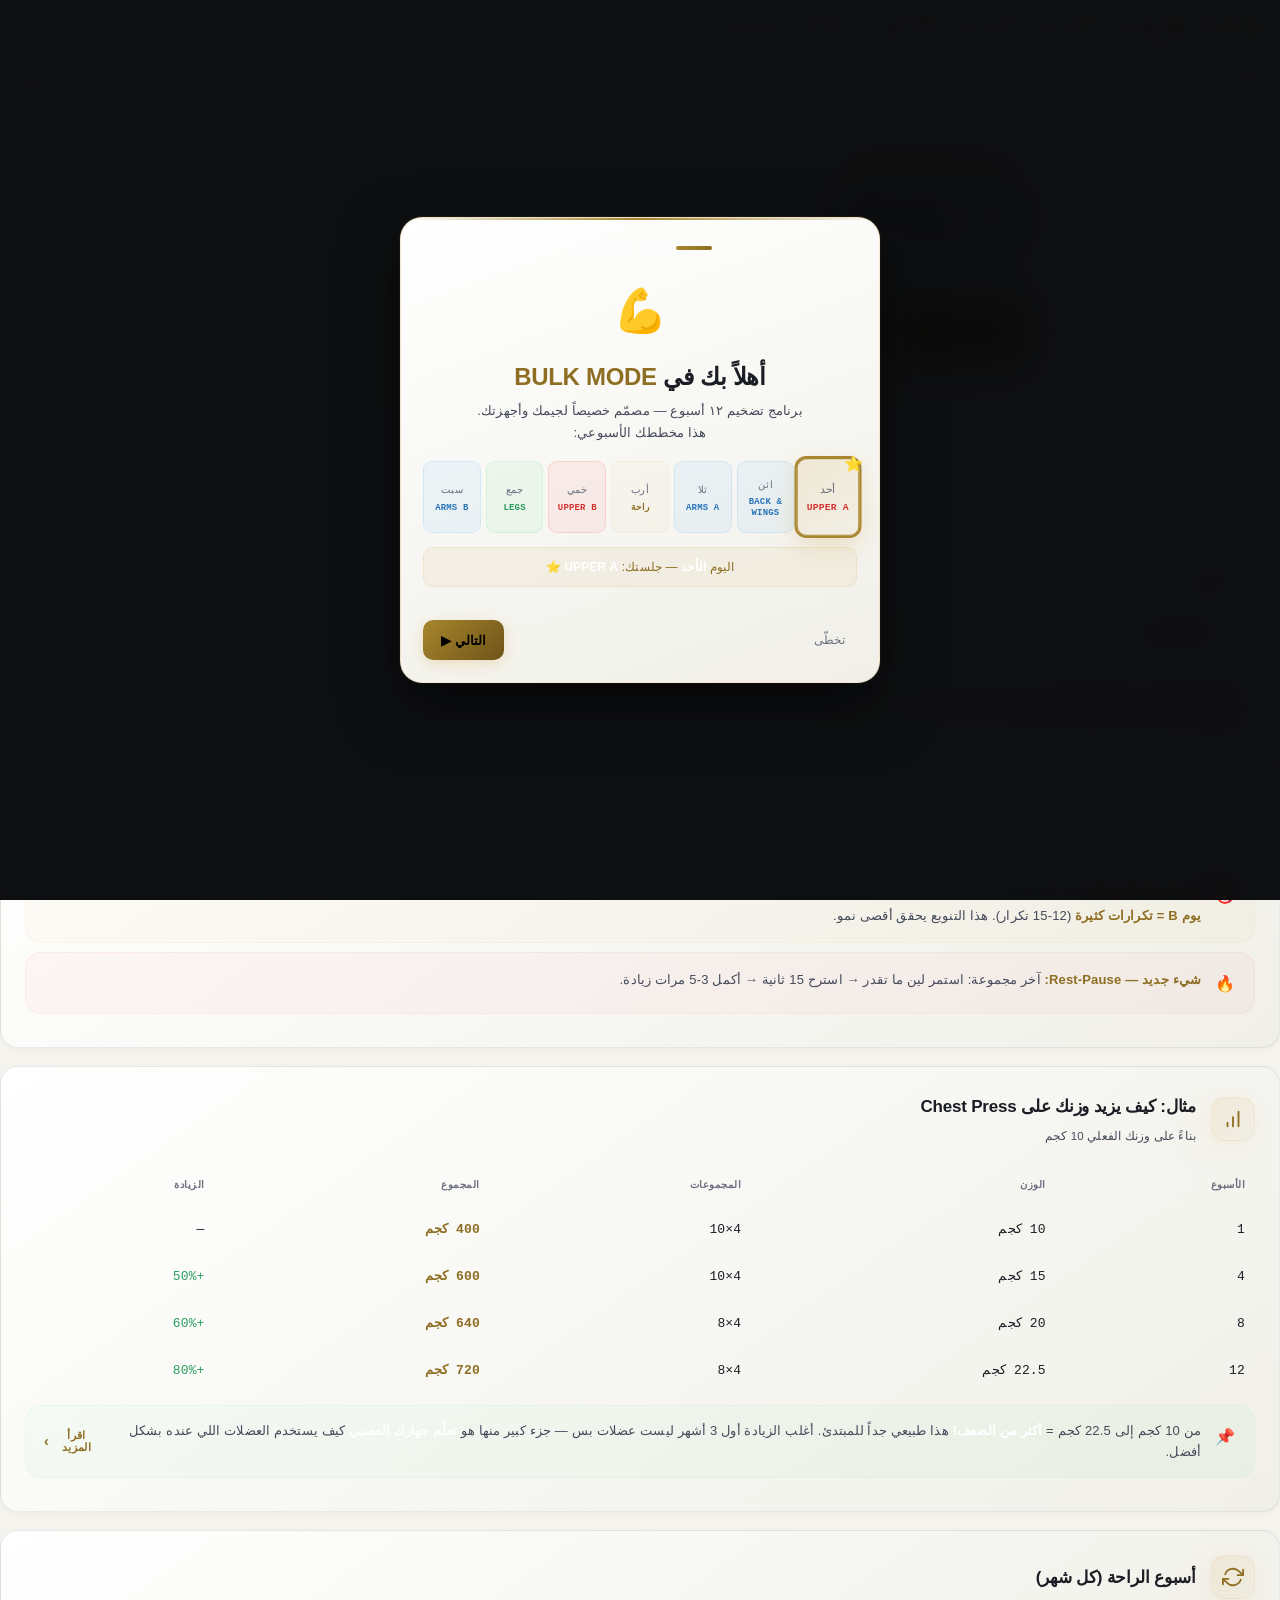
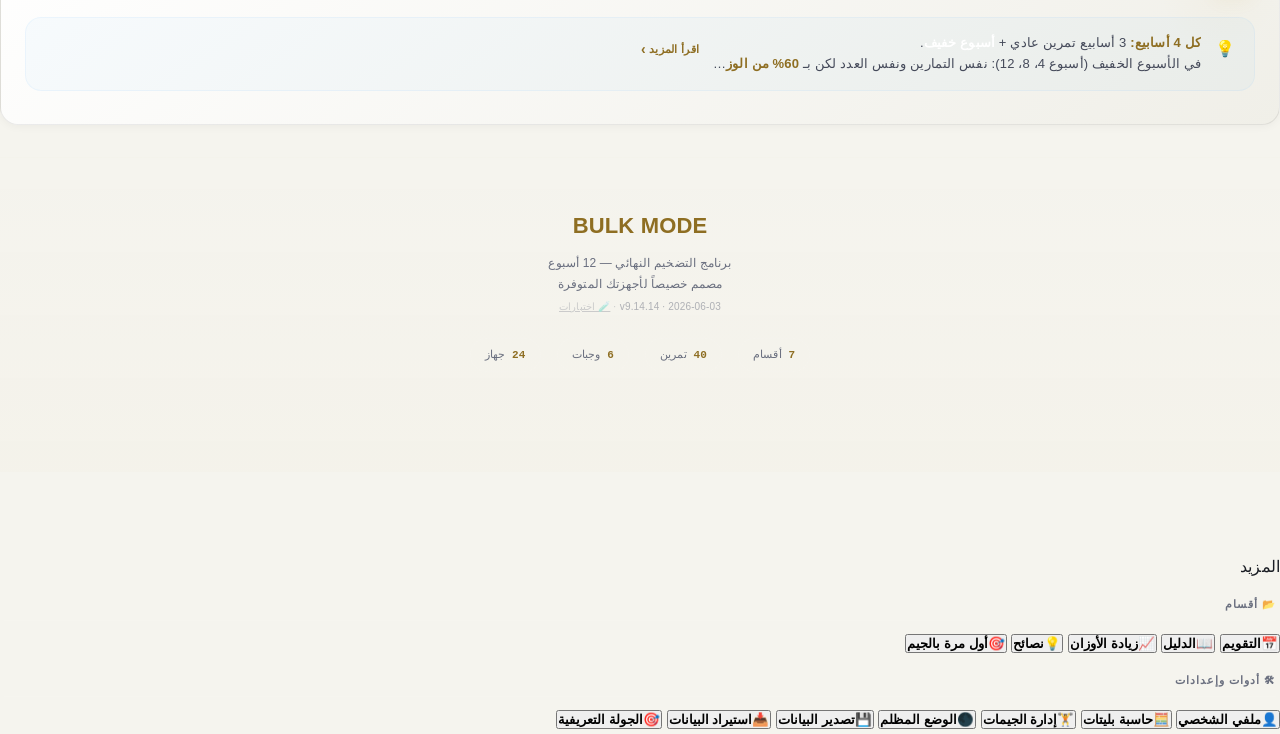
==== commit 60254764: "style: تطبيق Style Guide — لوحة ألوان متوازنة + خطوط + هرم بصري (9.14.14) تحديث نظام التصميم على الم" ====
--- a/index.html
+++ b/index.html
@@ -24,7 +24,7 @@
 <!-- preconnect لتسريع DNS handshake للخطوط -->
 <link rel="preconnect" href="https://fonts.googleapis.com">
 <link rel="preconnect" href="https://fonts.gstatic.com" crossorigin>
-<link href="https://fonts.googleapis.com/css2?family=Rubik:wght@400;600;700;800&family=Outfit:wght@400;600;700;800&family=JetBrains+Mono:wght@400;700&display=swap" rel="stylesheet">
+<link href="https://fonts.googleapis.com/css2?family=IBM+Plex+Sans+Arabic:wght@400;500;600;700&family=Rubik:wght@400;600;700;800&family=Outfit:wght@400;600;700;800&family=JetBrains+Mono:wght@400;700&display=swap" rel="stylesheet">
 <link rel="stylesheet" href="css/styles.css">
 </head>
 <body>
--- a/css/styles.css
+++ b/css/styles.css
@@ -1,4 +1,4 @@
-:root{--g1:#D4A853;--g2:#EDCA7A;--g3:#B08A3A;--g4:rgba(212,168,83,.14);--g5:rgba(212,168,83,.06);--bg:#050608;--s1:#0B0D11;--s2:#10131A;--s3:#161A24;--s4:#1D222E;--tx:#DEE0E6;--tx2:#9CA4B5;--tx3:#7A8093;--red:#FF5A5F;--blue:#5AB4FF;--grn:#5AE68A;--org:#FFB85A;--purple:#B08AFF;--r1:16px;--r2:20px;--grain-opacity:.18;
+:root{--g1:#D4A853;--g2:#EDCA7A;--g3:#B08A3A;--g4:rgba(212,168,83,.14);--g5:rgba(212,168,83,.06);--cta:#F59E0B;--cta2:#D4820A;--bg:#06080D;--s1:#0B0E15;--s2:#10141D;--s3:#171D29;--s4:#1F2734;--tx:#F4F6FA;--tx2:#9CA4B5;--tx3:#7A8093;--red:#EF4444;--blue:#38BDF8;--grn:#22C55E;--org:#F97316;--purple:#B08AFF;--r1:16px;--r2:18px;--font-head:'IBM Plex Sans Arabic','Rubik',sans-serif;--grain-opacity:.16;
   /* V8.4 (P1-#4) — Standardized z-index scale (low → high). تجنّب أرقام عشوائية في الكود. */
   --z-base: 0;
   --z-floating: 90;       /* week-float floating badge */
@@ -4558,6 +4558,130 @@
 .nut-time-chip b{display:block;font-family:'Rubik',sans-serif;font-size:12.5px;color:var(--tx);font-weight:700}
 .nut-time-chip span span,.nut-time-chip div span{font-family:'Rubik',sans-serif;font-size:11px;color:var(--tx3);line-height:1.4}
 
+/* ============================================================
+ * V9.14.12 — تخطيط الرئيسية الجديد: شريط حالة + Hero مختصر + «التالي عليك»
+ * ============================================================ */
+/* #1 — شريط الحالة العلوي */
+.dash-statusbar{display:flex;flex-wrap:wrap;gap:7px;align-items:center;margin-bottom:14px}
+.sb-chip{font-family:'Rubik',sans-serif;font-size:11.5px;color:var(--tx2);font-weight:600;
+  background:rgba(255,255,255,.04);border:1px solid rgba(255,255,255,.07);border-radius:20px;padding:5px 11px;white-space:nowrap}
+.sb-chip b{color:var(--tx);font-family:'JetBrains Mono',monospace}
+.sb-chip.sb-week{background:rgba(212,168,83,.08);border-color:rgba(212,168,83,.22);color:var(--g2)}
+.sb-chip.sb-week b{color:var(--g2)}
+.sb-chip.sbc-ready{background:rgba(90,230,138,.1);border-color:rgba(90,230,138,.28);color:var(--grn)}
+.sb-chip.sbc-active{background:rgba(255,90,95,.12);border-color:rgba(255,90,95,.3);color:var(--red);animation:pulse 2s infinite}
+.sb-chip.sbc-rest{background:rgba(90,180,255,.1);border-color:rgba(90,180,255,.28);color:var(--blue)}
+.sb-chip.sbc-deload{background:rgba(90,180,255,.14);border-color:rgba(90,180,255,.4);color:var(--blue)}
+
+/* #2 — Hero مختصر */
+.dash-hero{background:linear-gradient(150deg,rgba(212,168,83,.1),rgba(212,168,83,.02));
+  border:1px solid rgba(212,168,83,.2);border-radius:16px;padding:18px 16px;margin-bottom:16px}
+.dash-hero .dh-title{font-family:'Outfit',sans-serif;font-size:19px;font-weight:800;color:#fff;line-height:1.35}
+[data-theme="light"] .dash-hero .dh-title{color:#1A1D24}
+.dash-hero .dh-title span{color:var(--g2);display:inline}
+.dash-hero .dh-desc{font-family:'Rubik',sans-serif;font-size:12.5px;color:var(--tx2);line-height:1.7;margin:8px 0 14px}
+.dash-hero .dh-actions{display:grid;grid-template-columns:1fr 1fr;gap:9px}
+.dash-hero .dh-cta{padding:13px 14px;border-radius:12px;border:none;cursor:pointer;font-family:'Outfit',sans-serif;
+  font-size:12.5px;font-weight:800;letter-spacing:.5px;transition:.2s;-webkit-tap-highlight-color:transparent}
+.dash-hero .dh-cta-primary{background:linear-gradient(135deg,var(--g1),var(--g3));color:#000;box-shadow:0 5px 16px rgba(212,168,83,.3)}
+.dash-hero .dh-cta-primary:hover{transform:translateY(-1px)}
+.dash-hero .dh-cta-secondary{background:rgba(255,255,255,.05);color:var(--tx);border:1px solid rgba(212,168,83,.2)}
+.dash-hero .dh-cta-secondary:hover{background:rgba(212,168,83,.1);color:var(--g2)}
+
+/* #5 — قسم «التالي عليك» */
+.dash-nextup{text-align:center}
+.dash-nextup .nu-lbl{font-family:'Outfit',sans-serif;font-size:10px;font-weight:800;letter-spacing:1.2px;
+  text-transform:uppercase;color:var(--tx3);margin-bottom:9px}
+.dash-nextup .nu-start{width:100%;padding:16px;border:none;border-radius:13px;cursor:pointer;
+  background:linear-gradient(135deg,var(--g1),var(--g3));color:#000;font-family:'Outfit',sans-serif;
+  font-size:14.5px;font-weight:800;letter-spacing:.6px;box-shadow:0 6px 20px rgba(212,168,83,.32);transition:.2s;
+  -webkit-tap-highlight-color:transparent}
+.dash-nextup .nu-start:hover{transform:translateY(-2px);box-shadow:0 10px 28px rgba(212,168,83,.45)}
+.dash-nextup .nu-next-name{font-family:'Rubik',sans-serif;font-size:18px;font-weight:800;color:var(--g2);line-height:1.3}
+.dash-nextup .nu-next-meta{font-family:'JetBrains Mono',monospace;font-size:13px;color:var(--tx);margin-top:4px}
+.dash-nextup .nu-rest{font-family:'Rubik',sans-serif;font-size:12.5px;color:var(--blue);line-height:1.6}
+.dash-nextup .nu-done{font-family:'Rubik',sans-serif;font-size:14px;color:var(--grn);font-weight:700;margin-bottom:10px}
+.dash-nextup .nu-back{margin-top:11px;background:rgba(255,255,255,.05);border:1px solid rgba(212,168,83,.22);
+  color:var(--g2);border-radius:10px;padding:9px 18px;font-family:'Rubik',sans-serif;font-size:12px;font-weight:700;
+  cursor:pointer;-webkit-tap-highlight-color:transparent;transition:.2s}
+.dash-nextup .nu-back:hover{background:rgba(212,168,83,.1)}
+
+/* ============================================================
+ * V9.14.13 — ملخص 4 بطاقات (#6) + أدوات سريعة (#7) + تغذية بوجبات (#8) + مواضيع الدليل (#10)
+ * ============================================================ */
+/* #6 — ٤ بطاقات بارزة */
+.program-summary-grid{grid-template-columns:repeat(4,1fr) !important}
+.program-summary-grid .psg-val{font-size:16px;color:#fff}
+[data-theme="light"] .program-summary-grid .psg-val{color:#1A1D24}
+.program-summary-grid .psg-card{border-color:rgba(212,168,83,.14);background:linear-gradient(145deg,rgba(212,168,83,.05),rgba(212,168,83,.01))}
+@media (max-width:600px){.program-summary-grid .psg-val{font-size:15px}}
+
+/* #7 — أدوات سريعة */
+.qt-grid{display:grid;grid-template-columns:repeat(2,1fr);gap:8px}
+.qt-btn{display:flex;align-items:center;gap:10px;background:rgba(255,255,255,.035);
+  border:1px solid rgba(212,168,83,.16);border-radius:11px;padding:13px 12px;cursor:pointer;
+  color:var(--tx);font-family:'Rubik',sans-serif;font-size:12.5px;font-weight:700;transition:.2s;
+  -webkit-tap-highlight-color:transparent;text-align:right}
+.qt-btn:hover{background:rgba(212,168,83,.09);border-color:rgba(212,168,83,.32);transform:translateY(-1px)}
+.qt-btn .qt-ic{font-size:18px;flex-shrink:0}
+.qt-btn.qt-end{background:rgba(255,90,95,.08);border-color:rgba(255,90,95,.28);color:var(--red);grid-column:1/-1;justify-content:center}
+.qt-btn.qt-end:hover{background:rgba(255,90,95,.16)}
+
+/* #8 — صفوف وجبتي قبل/بعد التمرين */
+.nut-meals{display:flex;flex-direction:column;gap:8px;margin-bottom:12px}
+.nut-meal-row{display:flex;align-items:center;gap:10px;padding:9px 12px;border-radius:10px;
+  background:rgba(255,255,255,.025);border:1px solid rgba(255,255,255,.05)}
+.nut-meal-row .nmr-ic{font-size:17px;flex-shrink:0}
+.nut-meal-row .nmr-lbl{flex:1;font-family:'Rubik',sans-serif;font-size:12.5px;color:var(--tx);font-weight:600}
+.nut-meal-row .nmr-st{font-family:'Rubik',sans-serif;font-size:11px;font-weight:700;color:var(--tx3);white-space:nowrap}
+.nut-meal-row.done{background:rgba(90,230,138,.06);border-color:rgba(90,230,138,.25)}
+.nut-meal-row.done .nmr-st{color:var(--grn)}
+.dash-actions.dash-actions-2{grid-template-columns:1fr 1fr}
+
+/* #10 — قائمة مواضيع الدليل */
+.hv-topics{list-style:none;margin:4px 0 14px;padding:0;display:flex;flex-direction:column;gap:7px}
+.hv-topics li{position:relative;padding:8px 28px 8px 10px;border-radius:9px;
+  background:rgba(255,255,255,.025);border:1px solid rgba(255,255,255,.05);
+  font-family:'Rubik',sans-serif;font-size:12.5px;color:var(--tx2);line-height:1.5}
+.hv-topics li::before{content:'›';position:absolute;right:11px;top:50%;transform:translateY(-50%);
+  color:var(--g2);font-weight:800;font-size:15px}
+.hv-topics li b{color:var(--g2)}
+
+/* ============================================================
+ * V9.14.14 — Style Guide: خطوط · نصف قطر · أزرار · هرم بصري
+ * ============================================================ */
+/* العناوين: IBM Plex Sans Arabic (قراءة عربية أوضح) — الواجهة تبقى Rubik، الأرقام JetBrains Mono */
+h1,h2,h3,.ct,.dash-card-head,.tc-title,.dh-title,.nu-next-name,.bn-drawer-title,.onb-title,
+.sh-title,.dn,.tc-info-session-name,.es-text b{font-family:var(--font-head)}
+/* النصوص الطويلة (شرح/نصائح/أوصاف) — IBM Plex للقراءة المريحة */
+.hv-desc,.dh-desc,.tt,.tc-rest-desc,.es-text,.onb-sub{font-family:'IBM Plex Sans Arabic','Rubik',sans-serif}
+
+/* نصف قطر البطاقات ~18px + Padding (موبايل ١٦ · ديسكتوب أكبر) */
+.dash-card{border-radius:18px;padding:16px}
+.card{border-radius:18px}
+@media (min-width:601px){.dash-card{padding:22px}.card{padding:24px}}
+
+/* أحجام العناوين (Hero) — موبايل ثم ديسكتوب */
+.dash-hero .dh-title{font-size:23px;line-height:1.3}
+@media (min-width:601px){.dash-hero .dh-title{font-size:32px}}
+
+/* الأزرار: ارتفاع لا يقل عن 48px + حواف 14px */
+.tc-cta,.dh-cta,.nu-start,.nu-back,.dash-action,.qt-btn,.dash-card-more{min-height:48px;border-radius:14px}
+.dash-card-more{display:flex;align-items:center;justify-content:center}
+
+/* CTA قوي (#F59E0B): أهم أزرار البدء — ذهبي→برتقالي بنص أسود */
+.tc-cta-hero,.dh-cta-primary,.nu-start{
+  background:linear-gradient(135deg,var(--g2),var(--cta)) !important;color:#0A0A0A !important;
+  box-shadow:0 8px 24px rgba(245,158,11,.32) !important}
+.tc-cta-hero:hover,.dh-cta-primary:hover,.nu-start:hover{box-shadow:0 12px 30px rgba(245,158,11,.45) !important}
+
+/* هرم بصري: بطاقة تمرين اليوم الأقوى (ظل وحدّ أبرز) */
+.today-card{box-shadow:0 12px 36px rgba(0,0,0,.45)}
+.today-card.card-action{border-inline-start-width:5px}
+/* أدوات سريعة أخف وأصغر */
+.dash-quicktools{background:var(--s1)}
+.dash-quicktools .qt-btn{min-height:46px}
+
 /* ----- (#8) تغذية مختصرة ----- */
 .nut-target{margin-bottom:12px}
 .nut-target-main{font-family:'Outfit',sans-serif;text-align:center;margin-bottom:6px}
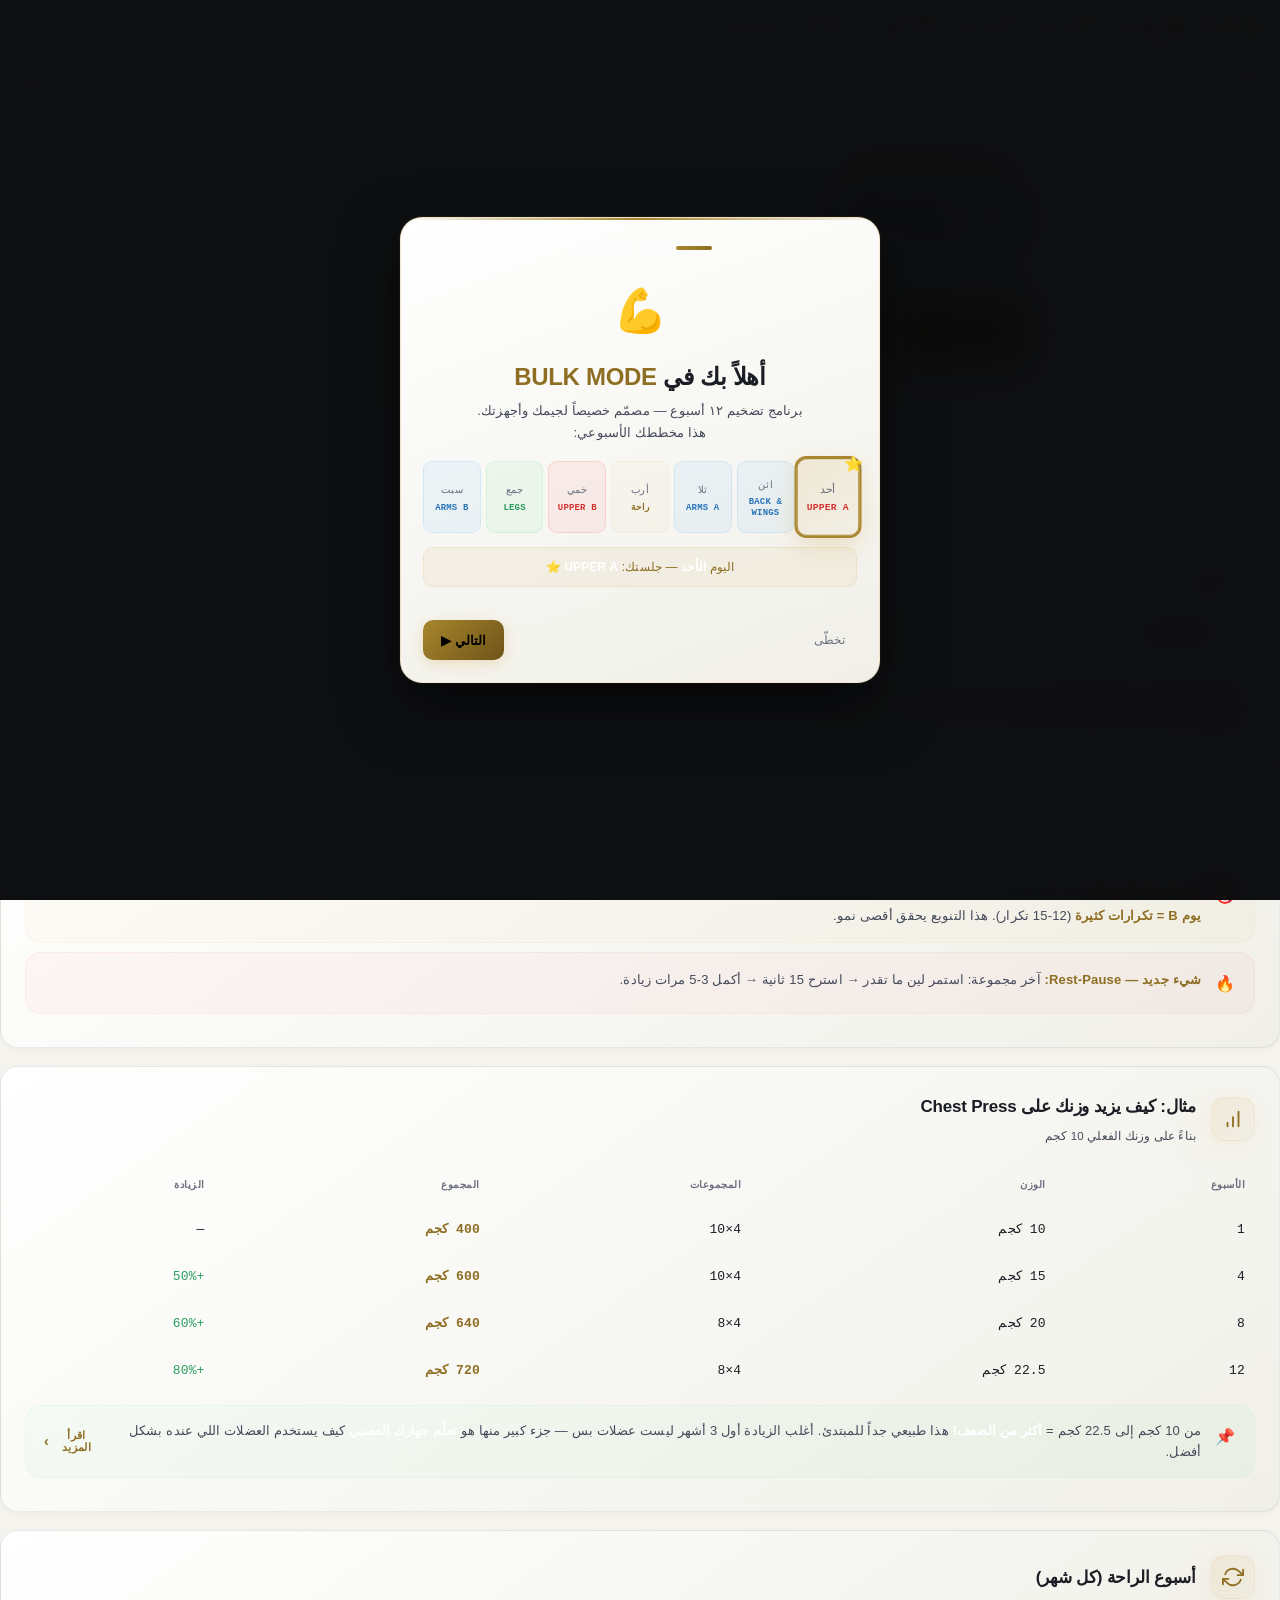
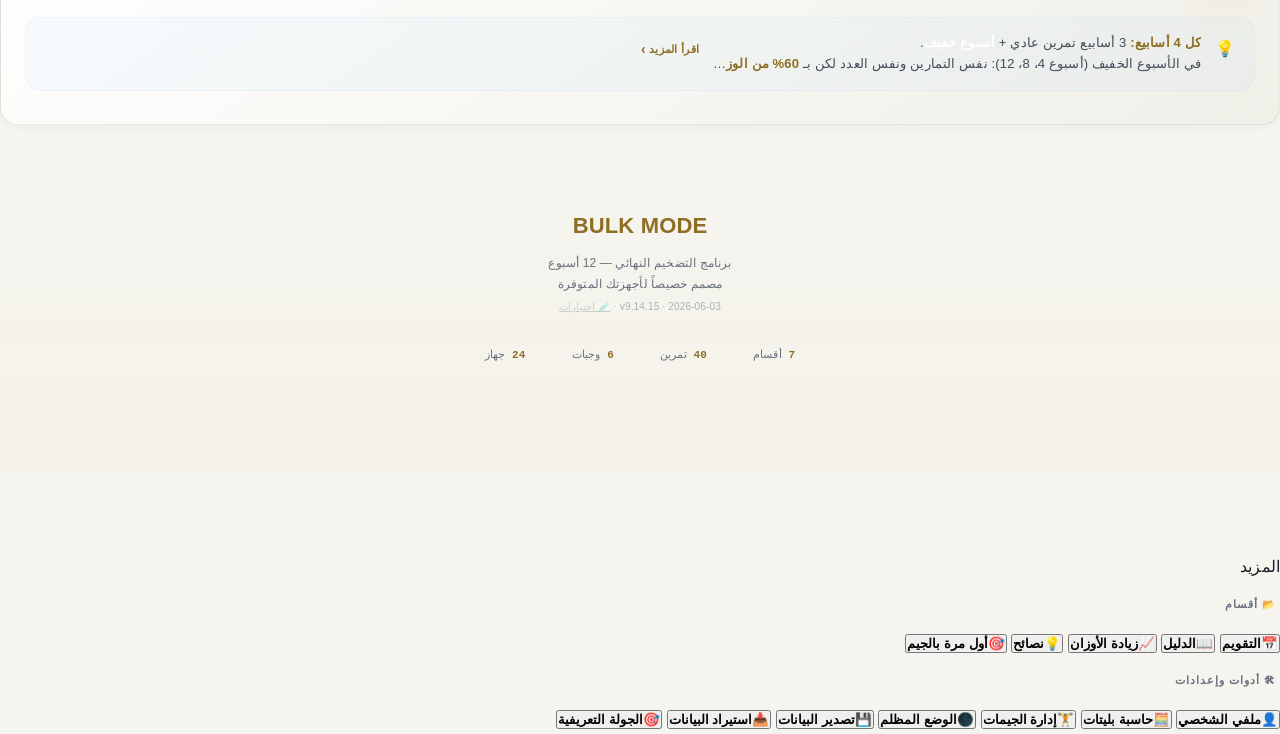
==== commit 9bd82457: "style: أيقونات outline موحّدة + مسافات + صفوف بطاقة التمرين (9.14.15) - SVG sprite (index.html) يرث " ====
--- a/index.html
+++ b/index.html
@@ -83,6 +83,29 @@
      - Program Quick Summary
      في صفحات أخرى غير t0، يظهر BULK في nav-brand كافٍ. -->
 
+<!-- V9.14.15 — مجموعة أيقونات outline موحّدة (ترث currentColor) -->
+<svg width="0" height="0" style="position:absolute" aria-hidden="true" focusable="false"><defs>
+  <symbol id="ic-dumbbell" viewBox="0 0 24 24"><rect x="1.5" y="9" width="3" height="6" rx="1"/><rect x="19.5" y="9" width="3" height="6" rx="1"/><rect x="4.5" y="10" width="2.5" height="4" rx="1"/><rect x="17" y="10" width="2.5" height="4" rx="1"/><line x1="7" y1="12" x2="17" y2="12"/></symbol>
+  <symbol id="ic-timer" viewBox="0 0 24 24"><line x1="9" y1="2.5" x2="15" y2="2.5"/><line x1="12" y1="2.5" x2="12" y2="5"/><circle cx="12" cy="13.5" r="8"/><line x1="12" y1="13.5" x2="12" y2="9.5"/></symbol>
+  <symbol id="ic-repeat" viewBox="0 0 24 24"><path d="M17 2l4 4-4 4"/><path d="M3 12V10a4 4 0 0 1 4-4h14"/><path d="M7 22l-4-4 4-4"/><path d="M21 12v2a4 4 0 0 1-4 4H3"/></symbol>
+  <symbol id="ic-trending-up" viewBox="0 0 24 24"><polyline points="23 6 13.5 15.5 8.5 10.5 1 18"/><polyline points="17 6 23 6 23 12"/></symbol>
+  <symbol id="ic-utensils" viewBox="0 0 24 24"><path d="M3 2v7a3 3 0 0 0 3 3 3 3 0 0 0 3-3V2"/><line x1="6" y1="12" x2="6" y2="22"/><path d="M16 2v20"/><path d="M19 2c-2 0-3 2-3 5s1 4 3 4"/></symbol>
+  <symbol id="ic-alert" viewBox="0 0 24 24"><path d="M10.3 3.9 1.8 18a2 2 0 0 0 1.7 3h17a2 2 0 0 0 1.7-3L13.7 3.9a2 2 0 0 0-3.4 0z"/><line x1="12" y1="9" x2="12" y2="13"/><line x1="12" y1="17" x2="12.01" y2="17"/></symbol>
+  <symbol id="ic-check" viewBox="0 0 24 24"><path d="M22 11.1V12a10 10 0 1 1-5.9-9.1"/><polyline points="22 4 12 14.01 9 11.01"/></symbol>
+  <symbol id="ic-calendar" viewBox="0 0 24 24"><rect x="3" y="4.5" width="18" height="17" rx="2"/><line x1="16" y1="2.5" x2="16" y2="6.5"/><line x1="8" y1="2.5" x2="8" y2="6.5"/><line x1="3" y1="10" x2="21" y2="10"/></symbol>
+  <symbol id="ic-target" viewBox="0 0 24 24"><circle cx="12" cy="12" r="9.5"/><circle cx="12" cy="12" r="5.5"/><circle cx="12" cy="12" r="1.5"/></symbol>
+  <symbol id="ic-home" viewBox="0 0 24 24"><path d="M3 9.5 12 3l9 6.5"/><path d="M5 9v11a1 1 0 0 0 1 1h12a1 1 0 0 0 1-1V9"/></symbol>
+  <symbol id="ic-flame" viewBox="0 0 24 24"><path d="M8.5 14.5A2.5 2.5 0 0 0 11 12c0-1.4-.5-2-1-3-1-2.1-.2-4 2-6 .5 2.5 2 4.9 4 6.5 2 1.6 3 3.5 3 5.5a7 7 0 1 1-14 0c0-1.2.4-2.3 1-3a2.5 2.5 0 0 0 2.5 2.5z"/></symbol>
+  <symbol id="ic-calculator" viewBox="0 0 24 24"><rect x="4" y="2.5" width="16" height="19" rx="2"/><line x1="8" y1="6.5" x2="16" y2="6.5"/><line x1="8" y1="11" x2="8.01" y2="11"/><line x1="12" y1="11" x2="12.01" y2="11"/><line x1="16" y1="11" x2="16.01" y2="11"/><line x1="8" y1="15" x2="8.01" y2="15"/><line x1="12" y1="15" x2="12.01" y2="15"/><line x1="16" y1="15" x2="16" y2="18"/></symbol>
+  <symbol id="ic-droplet" viewBox="0 0 24 24"><path d="M12 2.7l5.7 5.7a8 8 0 1 1-11.4 0z"/></symbol>
+  <symbol id="ic-play" viewBox="0 0 24 24"><polygon points="6 4 20 12 6 20 6 4"/></symbol>
+  <symbol id="ic-x" viewBox="0 0 24 24"><line x1="18" y1="6" x2="6" y2="18"/><line x1="6" y1="6" x2="18" y2="18"/></symbol>
+  <symbol id="ic-more" viewBox="0 0 24 24"><circle cx="5" cy="12" r="1.4"/><circle cx="12" cy="12" r="1.4"/><circle cx="19" cy="12" r="1.4"/></symbol>
+  <symbol id="ic-book" viewBox="0 0 24 24"><path d="M4 19.5A2.5 2.5 0 0 1 6.5 17H20V3H6.5A2.5 2.5 0 0 0 4 5.5z"/><line x1="8" y1="7" x2="16" y2="7"/></symbol>
+  <symbol id="ic-zap" viewBox="0 0 24 24"><polygon points="13 2 3 14 12 14 11 22 21 10 12 10 13 2"/></symbol>
+  <symbol id="ic-award" viewBox="0 0 24 24"><circle cx="12" cy="8" r="6"/><path d="M8.2 13.5 7 22l5-3 5 3-1.2-8.5"/></symbol>
+</defs></svg>
+
 <nav class="nav">
   <div class="nav-brand" onclick="scrollTop()">💪 BULK</div>
   <div class="ni">
@@ -898,23 +921,23 @@
 <!-- V9.13 (#6) — Bottom Nav on mobile (5 quick destinations) -->
 <nav class="bottom-nav" id="bottomNav" aria-label="التنقل السريع">
   <button class="bn a" data-bn="0" type="button" aria-label="اليوم">
-    <span class="bn-ic">🏠</span><span class="bn-lbl">اليوم</span>
+    <span class="bn-ic"><svg class="ic"><use href="#ic-home"></use></svg></span><span class="bn-lbl">اليوم</span>
   </button>
   <button class="bn" data-bn="1" type="button" aria-label="التمارين">
-    <span class="bn-ic">💪</span><span class="bn-lbl">التمارين</span>
+    <span class="bn-ic"><svg class="ic"><use href="#ic-dumbbell"></use></svg></span><span class="bn-lbl">التمارين</span>
   </button>
   <button class="bn" data-bn="7" type="button" aria-label="التقدم">
-    <span class="bn-ic">📈</span><span class="bn-lbl">تقدمي</span>
+    <span class="bn-ic"><svg class="ic"><use href="#ic-trending-up"></use></svg></span><span class="bn-lbl">تقدمي</span>
   </button>
   <button class="bn" data-bn="3" type="button" aria-label="التغذية">
-    <span class="bn-ic">🥗</span><span class="bn-lbl">التغذية</span>
+    <span class="bn-ic"><svg class="ic"><use href="#ic-utensils"></use></svg></span><span class="bn-lbl">التغذية</span>
   </button>
   <!-- V9.14.9 — مؤقت الراحة كزر ثابت في الشريط السفلي (يظهر أثناء الجلسة فقط، بديل العائم) -->
   <button class="bn bn-timer" id="bnTimer" type="button" onclick="showT()" aria-label="مؤقت الراحة">
-    <span class="bn-ic">⏱️</span><span class="bn-lbl">راحة</span>
+    <span class="bn-ic"><svg class="ic"><use href="#ic-timer"></use></svg></span><span class="bn-lbl">راحة</span>
   </button>
   <button class="bn bn-more" id="bnMoreBtn" type="button" aria-label="المزيد">
-    <span class="bn-ic">⋯</span><span class="bn-lbl">المزيد</span>
+    <span class="bn-ic"><svg class="ic"><use href="#ic-more"></use></svg></span><span class="bn-lbl">المزيد</span>
   </button>
 </nav>
 
--- a/css/styles.css
+++ b/css/styles.css
@@ -4682,6 +4682,30 @@
 .dash-quicktools{background:var(--s1)}
 .dash-quicktools .qt-btn{min-height:46px}
 
+/* ============================================================
+ * V9.14.15 — أيقونات outline موحّدة + مسافات + صفوف بطاقة التمرين
+ * ============================================================ */
+.ic{width:1.15em;height:1.15em;display:inline-block;vertical-align:-.16em;
+  fill:none;stroke:currentColor;stroke-width:2;stroke-linecap:round;stroke-linejoin:round;flex-shrink:0}
+.ic-lg{width:1.5em;height:1.5em}
+.ic-sm{width:1em;height:1em}
+.bn-ic .ic{width:21px;height:21px;vertical-align:0}
+.psg-ic .ic{width:20px;height:20px}
+.tcs-ic .ic,.qt-ic .ic{width:18px;height:18px}
+
+/* مسافات موحّدة: بين البطاقات ١٤px · مسافة قسم قبل العناصر الرئيسية */
+.dash-card,.program-summary-grid,.dash-statusbar,.dash-hero,.today-card{margin-bottom:14px}
+.dash-nutrition-card,.hero-v14{margin-top:26px} /* فاصل قسم أوضح قبل التغذية/الدليل */
+
+/* صفوف واضحة داخل بطاقة الأوزان: تكرار · راحة · Plan B */
+.rw-meta{display:flex;flex-wrap:wrap;gap:6px;margin-top:7px}
+.rw-tag{display:inline-flex;align-items:center;gap:5px;font-family:'Rubik',sans-serif;font-size:10.5px;
+  font-weight:700;color:var(--tx2);background:rgba(255,255,255,.04);border:1px solid rgba(255,255,255,.07);
+  border-radius:8px;padding:4px 9px}
+.rw-tag .ic{width:13px;height:13px}
+.rw-tag-rest{color:var(--blue);background:rgba(56,189,248,.08);border-color:rgba(56,189,248,.22)}
+.rw-tag-planb{color:var(--g2);background:rgba(212,168,83,.08);border-color:rgba(212,168,83,.22)}
+
 /* ----- (#8) تغذية مختصرة ----- */
 .nut-target{margin-bottom:12px}
 .nut-target-main{font-family:'Outfit',sans-serif;text-align:center;margin-bottom:6px}
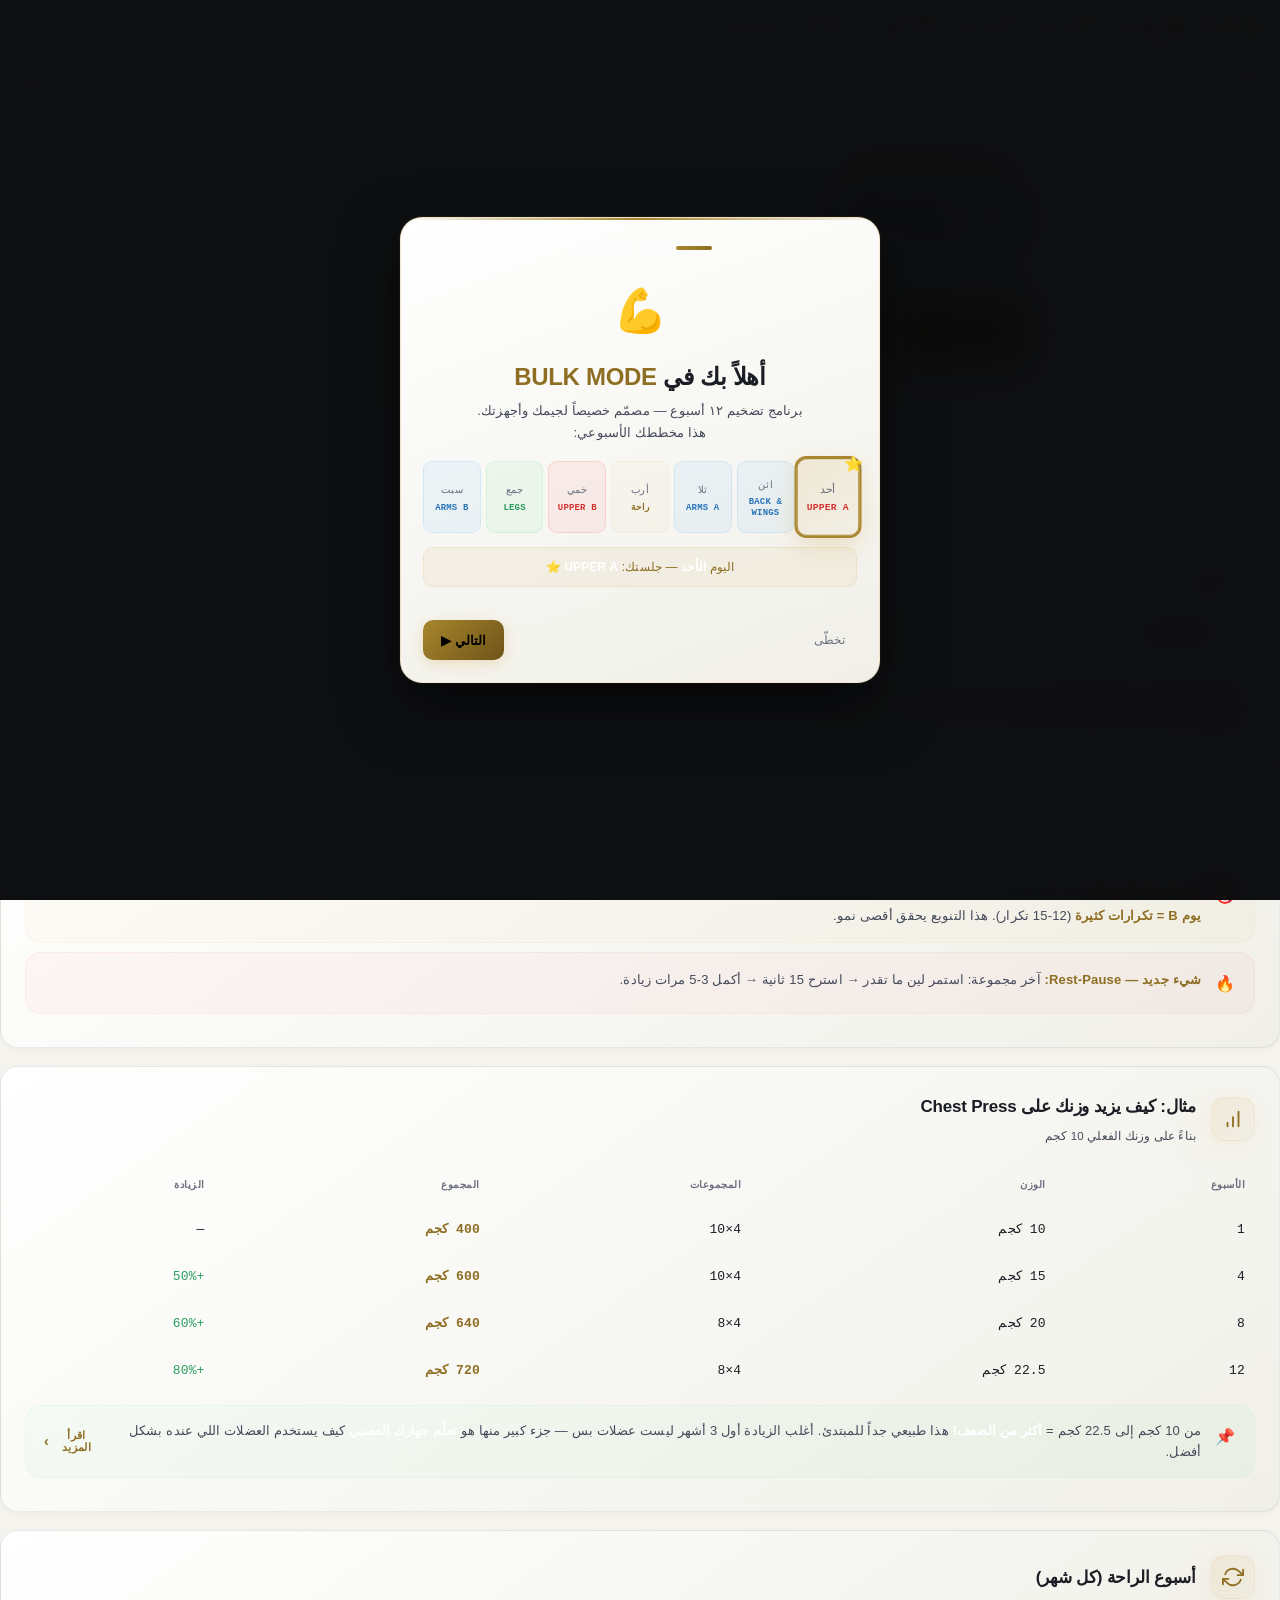
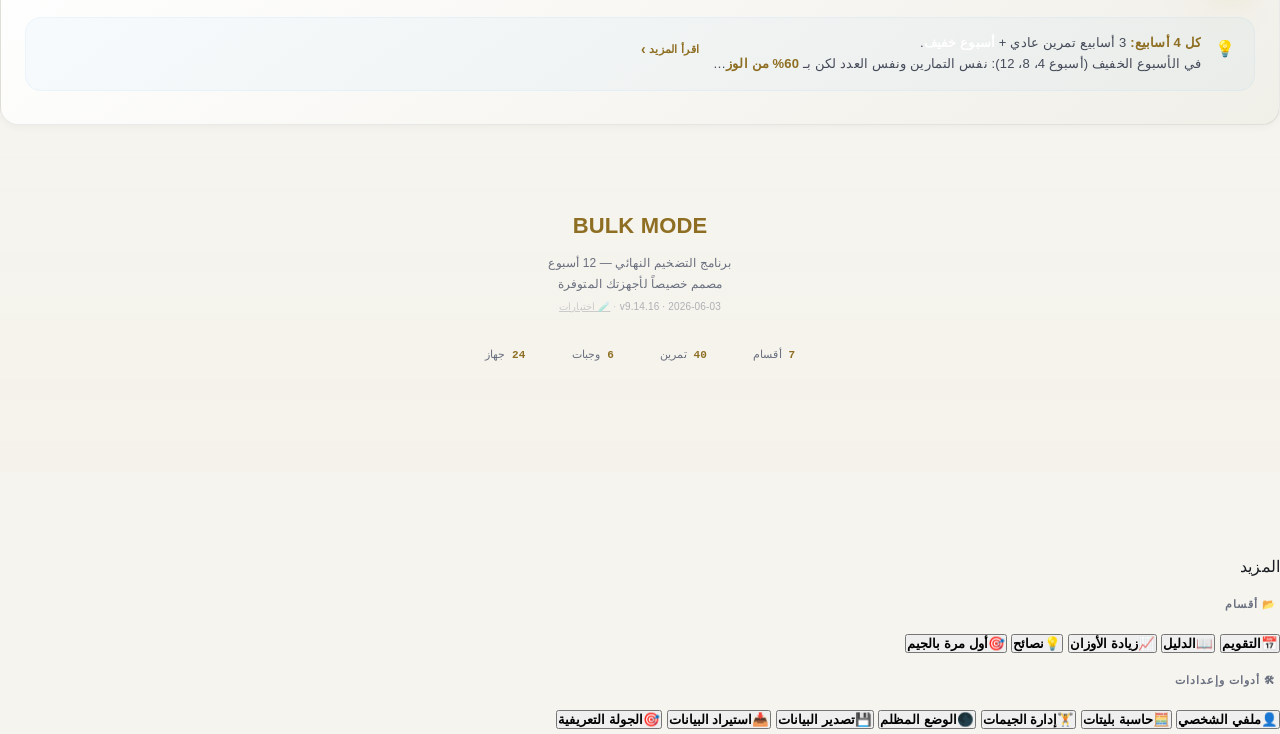
==== commit 942e40be: "feat(workout): Workout Mode للموبايل — steppers + شريط جلسة سفلي (9.14.16) تحسينات تنفيذ التمرين داخ" ====
--- a/index.html
+++ b/index.html
@@ -918,6 +918,15 @@
 </div>
 <div style="height:80px"></div>
 
+<!-- V9.14.16 — شريط جلسة سفلي ثابت (تقدّم دائم أثناء الجلسة) -->
+<div class="sess-bottom-bar" id="sessBottomBar">
+  <div class="sbb-info">
+    <span class="sbb-day" id="sbbDay">—</span>
+    <span class="sbb-meta"><b id="sbbSets">0/0</b> سيت · <b id="sbbTime">0:00</b></span>
+  </div>
+  <button class="sbb-end" type="button" onclick="endSession()">⏹ إنهاء</button>
+</div>
+
 <!-- V9.13 (#6) — Bottom Nav on mobile (5 quick destinations) -->
 <nav class="bottom-nav" id="bottomNav" aria-label="التنقل السريع">
   <button class="bn a" data-bn="0" type="button" aria-label="اليوم">
--- a/css/styles.css
+++ b/css/styles.css
@@ -4706,6 +4706,41 @@
 .rw-tag-rest{color:var(--blue);background:rgba(56,189,248,.08);border-color:rgba(56,189,248,.22)}
 .rw-tag-planb{color:var(--g2);background:rgba(212,168,83,.08);border-color:rgba(212,168,83,.22)}
 
+/* ============================================================
+ * V9.14.16 — Workout Mode: أزرار +/- + شريط جلسة سفلي ثابت
+ * ============================================================ */
+/* #1 — steppers للوزن/التكرار */
+.set-stepper{display:inline-flex;align-items:center;gap:5px}
+.set-stepper .ss-btn{width:36px;height:36px;min-width:36px;border-radius:9px;
+  border:1px solid rgba(212,168,83,.28);background:rgba(212,168,83,.07);color:var(--g2);
+  font-size:20px;font-weight:800;line-height:1;cursor:pointer;display:flex;align-items:center;
+  justify-content:center;-webkit-tap-highlight-color:transparent;transition:.15s;font-family:'Rubik',sans-serif}
+.set-stepper .ss-btn:active{background:rgba(212,168,83,.2);transform:scale(.94)}
+.set-stepper input.weight-input,.set-stepper input.reps-input{width:52px}
+
+/* #4 — شريط جلسة سفلي ثابت (إحساس دائم بالتقدّم) */
+.sess-bottom-bar{position:fixed;left:0;right:0;bottom:0;z-index:97;display:none;
+  align-items:center;gap:12px;padding:10px 16px;
+  background:linear-gradient(180deg,rgba(16,20,29,.97),rgba(11,14,21,.99));
+  -webkit-backdrop-filter:blur(20px);backdrop-filter:blur(20px);
+  border-top:1px solid rgba(212,168,83,.28);box-shadow:0 -8px 24px rgba(0,0,0,.45)}
+body.sess-active .sess-bottom-bar{display:flex}
+.sess-bottom-bar .sbb-info{flex:1;min-width:0;display:flex;flex-direction:column;gap:2px}
+.sess-bottom-bar .sbb-day{font-family:var(--font-head);font-weight:800;font-size:13px;color:var(--g2);
+  white-space:nowrap;overflow:hidden;text-overflow:ellipsis;line-height:1.2}
+.sess-bottom-bar .sbb-meta{font-family:'JetBrains Mono',monospace;font-size:11.5px;color:var(--tx2)}
+.sess-bottom-bar .sbb-meta b{color:var(--tx)}
+.sess-bottom-bar .sbb-end{flex-shrink:0;background:rgba(239,68,68,.14);color:var(--red);
+  border:1px solid rgba(239,68,68,.35);border-radius:10px;padding:9px 18px;min-height:42px;
+  font-family:'Rubik',sans-serif;font-size:12.5px;font-weight:800;cursor:pointer;
+  -webkit-tap-highlight-color:transparent;transition:.18s}
+.sess-bottom-bar .sbb-end:active{background:rgba(239,68,68,.26)}
+/* على الموبايل: فوق التنقّل السفلي · ادفع المحتوى لئلا يُحجب */
+@media (max-width:600px){
+  .sess-bottom-bar{bottom:calc(57px + var(--sai-bottom))}
+  body.sess-active{padding-bottom:calc(118px + var(--sai-bottom))}
+}
+
 /* ----- (#8) تغذية مختصرة ----- */
 .nut-target{margin-bottom:12px}
 .nut-target-main{font-family:'Outfit',sans-serif;text-align:center;margin-bottom:6px}
